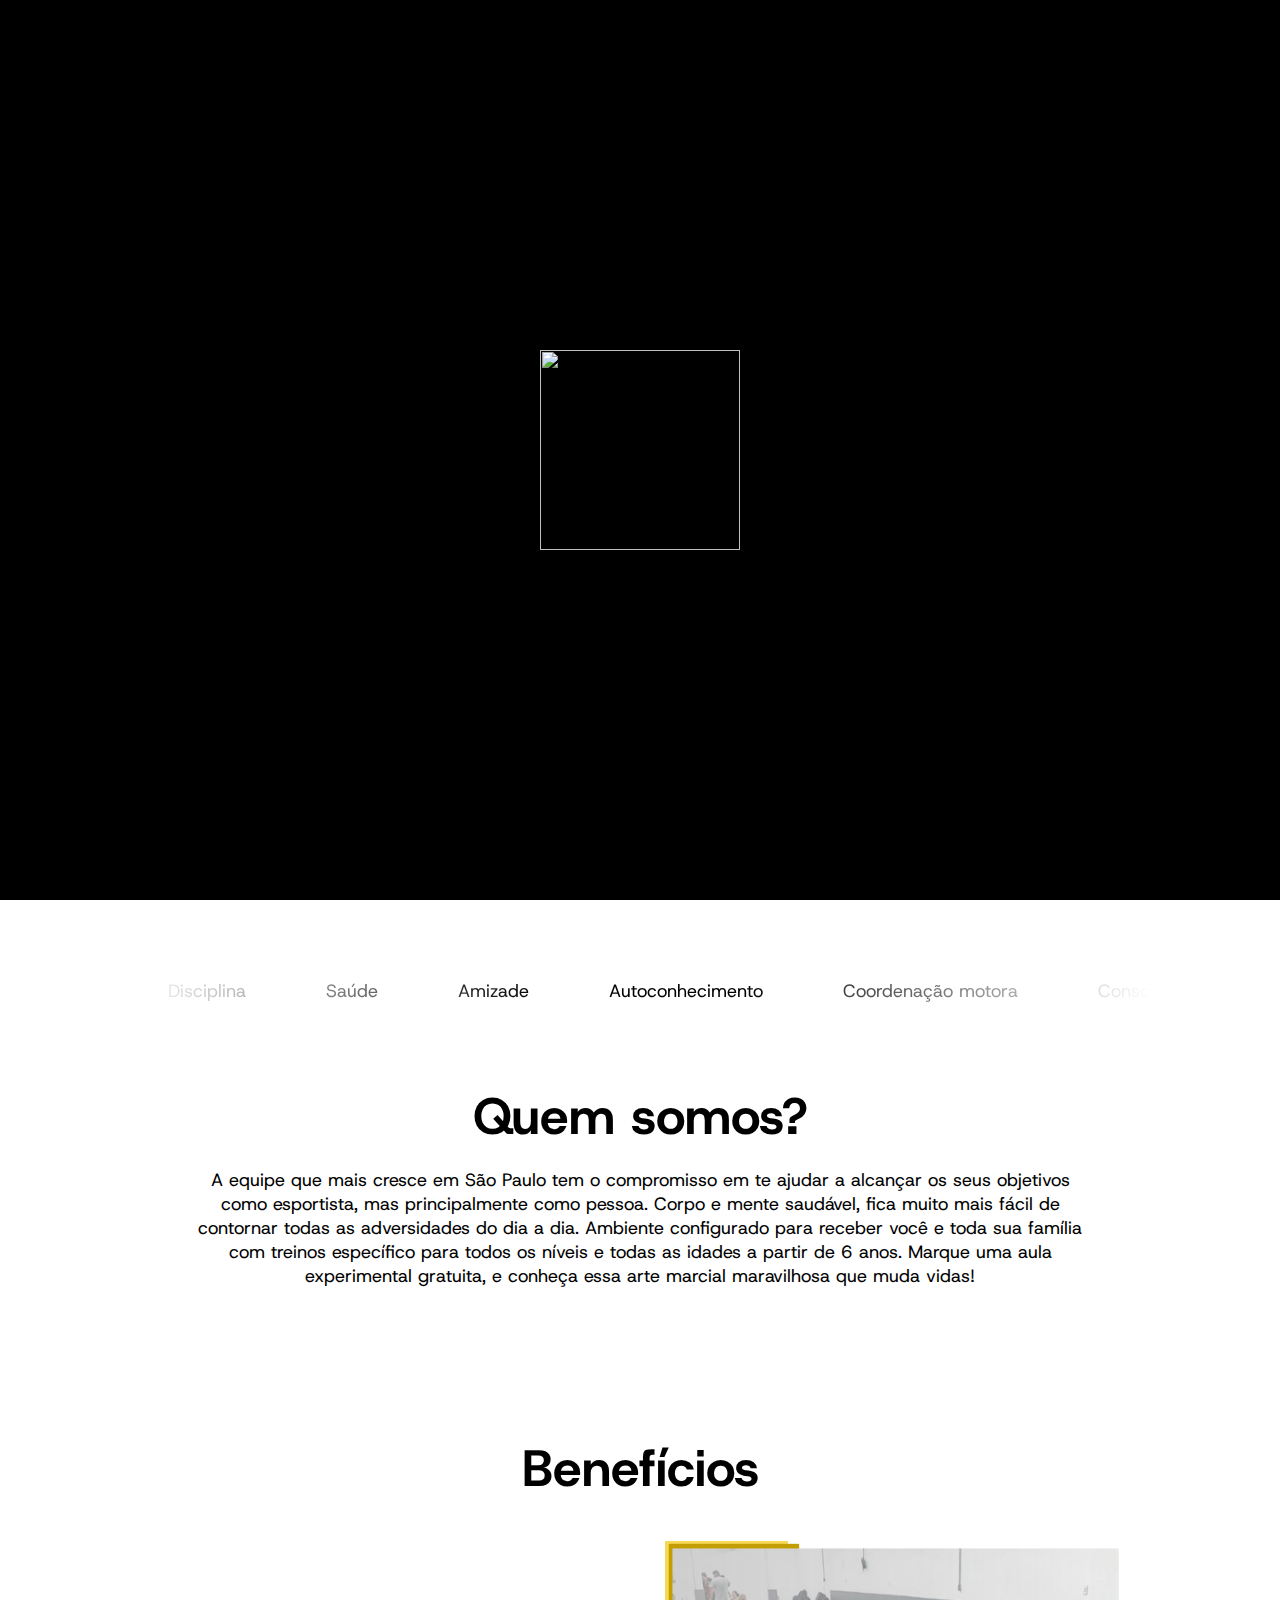
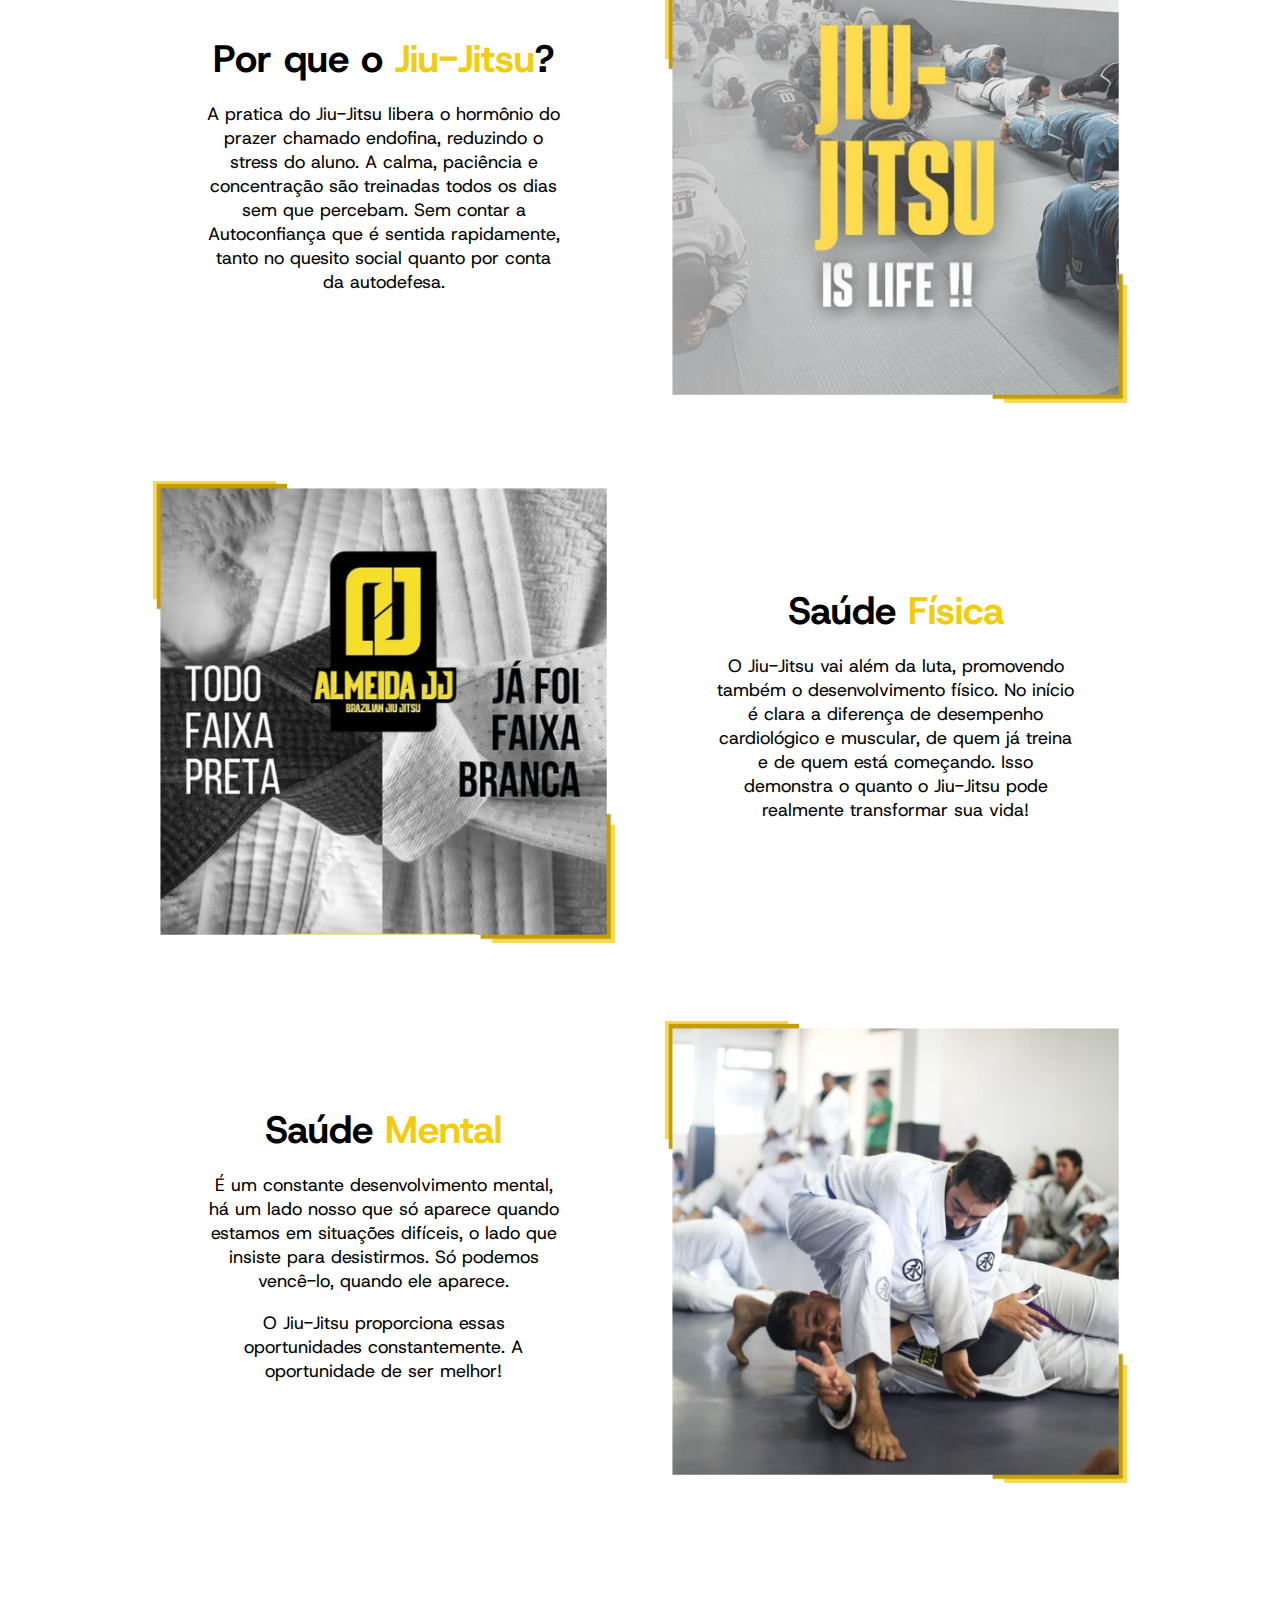
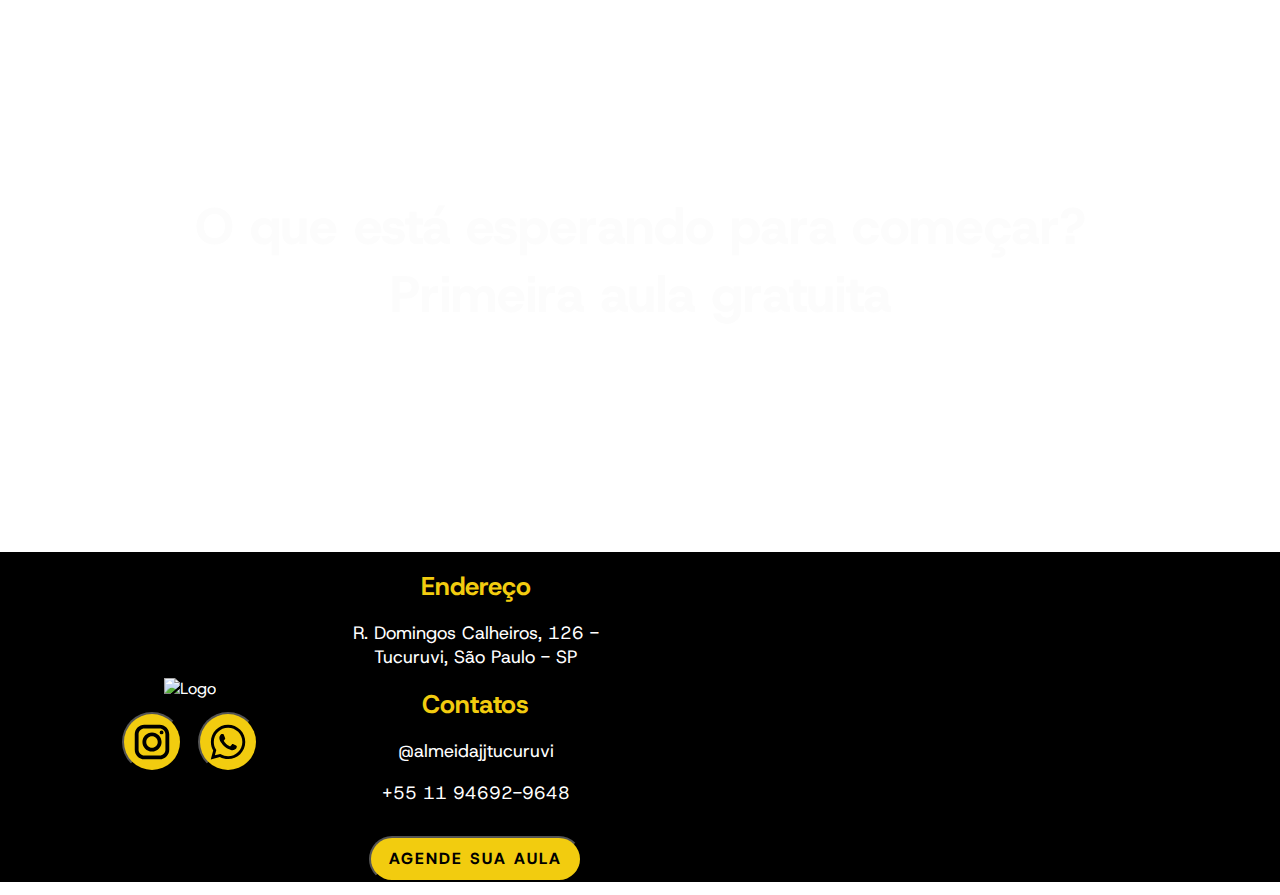
==== index.html @ 53fcdf74 "feat: add quem somos" ====
<html lang="pt-br">

<head>
    <meta charset="UTF-8">
    <meta name="viewport" content="width=device-width, initial-scale=1.0">
    <link rel="shortcut icon" href="./imgs/logoQuadradaRemovedBg.png" type="image/x-icon">
    <!-- lib de animação -->
    <link rel="stylesheet" href="https://cdnjs.cloudflare.com/ajax/libs/animate.css/4.1.1/animate.min.css" />
    <link rel="stylesheet" href="https://cdn.jsdelivr.net/npm/swiper@11/swiper-bundle.min.css" />


    <!-- css -->
    <link rel="stylesheet" href="./css/style.css">
    <link rel="stylesheet" href="./css/mediaQuery.css">
    <title>Almeida JJ Tucuruvi</title>
</head>

<body>
    <main>
        <div id="intro">
            <img src="./imgs/logoQuadradaRemovedBg.png" alt="logo" style="width: 200px;">
        </div>
        <header id="home">
            <!-- primeiro bloco do -->
            <section id="apresentacao" class="grid-2">
                <div class="text">
                    <p>Pronto para mudar sua vida?</p>
                    <h1>Almeida <span>JJ</span></h1>
                    <p>"Seja tão forte que nada possa perturbar a paz da sua mente."<br> - Carlos Gracie</p>
                </div>
                <img src="./imgs/alunosPB.JPEG" alt="Alunos em aula" id="alunosPB" class="fadeoutHorizontal">
            </section>
        </header>
        <!-- nav -->
        <nav class="grid-2">
            <img src="./imgs/logoRetangularRemovedBG.png" alt="Logo">
            <ul>
                <li><a href="#home">Home</a></li>
                <li><a href="#quemSomos">Quem somos</a></li>
                <!-- Um “projeto social” só funciona quando se torna um “projeto de vida -->
                <li><a href="./html/projetoSocial.html">Projeto Social</a></li>
            </ul>
        </nav>
        <!-- Marquee -->
        <section id="marquee">
            <div class="marqueeText fadeoutHorizontal">
                <div class="marquee-track">
                    <p>Disciplina</p>
                    <p>Saúde</p>
                    <p>Amizade</p>
                    <p>Autoconhecimento</p>
                    <p>Coordenação motora</p>
                    <p>Consciência corporal</p>
                    <p>Paciência</p>
                    <p aria-hidden="true">Disciplina</p>
                    <p aria-hidden="true">Saúde</p>
                    <p aria-hidden="true">Amizade</p>
                    <p aria-hidden="true">Autoconhecimento</p>
                    <p aria-hidden="true">Coordenação motora</p>
                    <p aria-hidden="true">Consciência corporal</p>
                    <p aria-hidden="true">Paciência</p>

                </div>
            </div>
        </section>
        <!-- Quem somos -->
        <section id="quemSomos">
            <h2>Quem somos?</h2>
            <div class="quemSomosText">
                <p>A equipe que mais cresce em São Paulo tem o compromisso em te ajudar a alcançar os seus objetivos
                    como esportista, mas principalmente como pessoa. Corpo e mente saudável, fica muito mais fácil de
                    contornar todas as adversidades do dia a dia. Ambiente configurado para receber você e toda sua
                    família com treinos específico para todos os níveis e todas as idades a partir de 6 anos. Marque uma
                    aula experimental gratuita, e conheça essa arte marcial maravilhosa que muda vidas!</p>
            </div>
        </section>

        <!-- beneficios -->
        <section id="beneficios">

            <h2>Benefícios</h2>
            <!-- primeira linha do grid -->
            <div class="item-projeto slideLeftScroll" id="item1">
                <img src="./imgs/jiuIsLife.png" alt="foto do projeto">
            </div>
            <div class="item-texto slideRightScroll" id="txt1">
                <h3>Por que o <span>Jiu-Jitsu</span>?</h3>
                <p>A pratica do Jiu-Jitsu libera o hormônio do prazer chamado endofina, reduzindo o stress do aluno.
                    A calma, paciência e concentração são treinadas todos os dias sem que percebam. Sem contar a
                    Autoconfiança que é sentida rapidamente, tanto no quesito social quanto por conta da autodefesa.
                </p>
            </div>

            <!-- segunda linha do grid -->
            <div class="item-projeto slideRightScroll" id="item2">
                <img src="./imgs/perseveranca.png" alt="foto do projeto">
            </div>

            <div class="item-texto slideLeftScroll" id="txt2">
                <h3>Saúde <span>Física</span></h3>
                <p>O Jiu-Jitsu vai além da luta, promovendo também o desenvolvimento físico. No início é clara a
                    diferença de desempenho cardiológico e muscular, de quem já treina e de quem está começando. Isso
                    demonstra o quanto
                    o Jiu-Jitsu pode realmente transformar sua vida!</p>
            </div>

            <!-- terceira linha do grid -->
            <div class="item-projeto slideLeftScroll" id="item3">
                <img src="./imgs/fotoKimura.png" class="quina" alt="foto do projeto">
            </div>
            <div class="item-texto slideRightScroll" id="txt3">
                <h3>Saúde <span> Mental </span></h3>
                <p>É um constante desenvolvimento mental, há um lado nosso que só aparece quando estamos em situações
                    difíceis, o
                    lado que insiste para desistirmos. Só podemos vencê-lo, quando ele aparece.</p>
                <p>O Jiu-Jitsu proporciona essas oportunidades constantemente. A oportunidade de ser melhor!</p>
            </div>

        </section>

        <section id="galeria">
            <!-- galeria de fotos -->
        </section>

        <!-- parallax -->
        <section class="parallax">
            <span>O que está esperando para começar?</span>
            <span>Primeira aula gratuita</span>
        </section>

    </main>
    <footer class="grid-2">

        <section id="horarios" class="grid-2">
            <div id="bloco1">
                <img src="./imgs/logoRetangularRemovedBG.png" alt="Logo">

                <div class="botoes">
                    <!-- botao instagram -->
                    <button class="btn-hover">
                        <a href="https://www.instagram.com/almeidajjtucuruvi?igsh=MTV0bW9iNXA5ZWJiYQ==" target="_blank">
                            <svg xmlns="http://www.w3.org/2000/svg" viewBox="0 0 24 24">
                                <path
                                    d="M 8 3 C 5.243 3 3 5.243 3 8 L 3 16 C 3 18.757 5.243 21 8 21 L 16 21 C 18.757 21 21 18.757 21 16 L 21 8 C 21 5.243 18.757 3 16 3 L 8 3 z M 8 5 L 16 5 C 17.654 5 19 6.346 19 8 L 19 16 C 19 17.654 17.654 19 16 19 L 8 19 C 6.346 19 5 17.654 5 16 L 5 8 C 5 6.346 6.346 5 8 5 z M 17 6 A 1 1 0 0 0 16 7 A 1 1 0 0 0 17 8 A 1 1 0 0 0 18 7 A 1 1 0 0 0 17 6 z M 12 7 C 9.243 7 7 9.243 7 12 C 7 14.757 9.243 17 12 17 C 14.757 17 17 14.757 17 12 C 17 9.243 14.757 7 12 7 z M 12 9 C 13.654 9 15 10.346 15 12 C 15 13.654 13.654 15 12 15 C 10.346 15 9 13.654 9 12 C 9 10.346 10.346 9 12 9 z">
                                </path>
                            </svg>
                        </a>
                    </button>
                    <!-- botão atizap -->
                    <button class="btn-hover">
                        <a href="https://w.app/2ZkRpN" target="_blank">
                            <svg xmlns="http://www.w3.org/2000/svg" viewBox="0 0 32 32">
                                <path
                                    d="M 24.503906 7.503906 C 22.246094 5.246094 19.246094 4 16.050781 4 C 9.464844 4 4.101563 9.359375 4.101563 15.945313 C 4.097656 18.050781 4.648438 20.105469 5.695313 21.917969 L 4 28.109375 L 10.335938 26.445313 C 12.078125 27.398438 14.046875 27.898438 16.046875 27.902344 L 16.050781 27.902344 C 22.636719 27.902344 27.996094 22.542969 28 15.953125 C 28 12.761719 26.757813 9.761719 24.503906 7.503906 Z M 16.050781 25.882813 L 16.046875 25.882813 C 14.265625 25.882813 12.515625 25.402344 10.992188 24.5 L 10.628906 24.285156 L 6.867188 25.269531 L 7.871094 21.605469 L 7.636719 21.230469 C 6.640625 19.648438 6.117188 17.820313 6.117188 15.945313 C 6.117188 10.472656 10.574219 6.019531 16.054688 6.019531 C 18.707031 6.019531 21.199219 7.054688 23.074219 8.929688 C 24.949219 10.808594 25.980469 13.300781 25.980469 15.953125 C 25.980469 21.429688 21.523438 25.882813 16.050781 25.882813 Z M 21.496094 18.445313 C 21.199219 18.296875 19.730469 17.574219 19.457031 17.476563 C 19.183594 17.375 18.984375 17.328125 18.785156 17.625 C 18.585938 17.925781 18.015625 18.597656 17.839844 18.796875 C 17.667969 18.992188 17.492188 19.019531 17.195313 18.871094 C 16.894531 18.722656 15.933594 18.40625 14.792969 17.386719 C 13.90625 16.597656 13.304688 15.617188 13.132813 15.320313 C 12.957031 15.019531 13.113281 14.859375 13.261719 14.710938 C 13.398438 14.578125 13.5625 14.363281 13.710938 14.1875 C 13.859375 14.015625 13.910156 13.890625 14.011719 13.691406 C 14.109375 13.492188 14.058594 13.316406 13.984375 13.167969 C 13.910156 13.019531 13.3125 11.546875 13.0625 10.949219 C 12.820313 10.367188 12.574219 10.449219 12.390625 10.4375 C 12.21875 10.429688 12.019531 10.429688 11.820313 10.429688 C 11.621094 10.429688 11.296875 10.503906 11.023438 10.804688 C 10.75 11.101563 9.980469 11.824219 9.980469 13.292969 C 9.980469 14.761719 11.050781 16.183594 11.199219 16.382813 C 11.347656 16.578125 13.304688 19.59375 16.300781 20.886719 C 17.011719 21.195313 17.566406 21.378906 18 21.515625 C 18.714844 21.742188 19.367188 21.710938 19.882813 21.636719 C 20.457031 21.550781 21.648438 20.914063 21.898438 20.214844 C 22.144531 19.519531 22.144531 18.921875 22.070313 18.796875 C 21.996094 18.671875 21.796875 18.597656 21.496094 18.445313 Z">
                                </path>
                            </svg>
                        </a>
                    </button>
                </div>
            </div>
            <div id="bloco2">
                <div id="infos">
                    <h2>Endereço</h2>
                    <p>R. Domingos Calheiros, 126 - Tucuruvi, São Paulo - SP</p>
                    <h2>Contatos</h2>
                    <p>@almeidajjtucuruvi</p>
                    <p>+55 11 94692-9648</p>
                </div>
                <button id="agendamento" class="btn-hover"><a href="https://w.app/2ZkRpN">Agende sua aula</a></button>
            </div>

        </section>

        <div id="mapBox">
            <iframe
                src="https://www.google.com/maps/embed?pb=!1m18!1m12!1m3!1d3659.467576383763!2d-46.6105524!3d-23.4796622!2m3!1f0!2f0!3f0!3m2!1i1024!2i768!4f13.1!3m3!1m2!1s0x94cef66a4e7aa0d9%3A0xcada0fe85b183416!2sR.%20Domingos%20Calheiros%2C%20126%20-%20Tucuruvi%2C%20S%C3%A3o%20Paulo%20-%20SP%2C%2002303-100!5e0!3m2!1spt-BR!2sbr!4v1730900957135!5m2!1spt-BR!2sbr"
                width="600" height="450" style="border:0;" allowfullscreen="" loading="lazy"
                referrerpolicy="no-referrer-when-downgrade"></iframe>
        </div>

    </footer>


    <!-- swiper js -->
    <script src="https://cdn.jsdelivr.net/npm/swiper@11/swiper-bundle.min.js"></script>
    <!-- js -->
    <script src="./js/main.js"></script>
    <!-- acessibilidade -->
    <script
        src="https://cdn.jsdelivr.net/gh/PrabothCharith/accessibility-plugin@main/accessibility-menu.min.js"></script>

    <!-- vlibras  -->
    <div vw class="enabled">
        <div vw-access-button class="active"></div>
        <div vw-plugin-wrapper>
            <div class="vw-plugin-top-wrapper"></div>
        </div>
    </div>
    <script src="https://vlibras.gov.br/app/vlibras-plugin.js"></script>
    <script>
        new window.VLibras.Widget('https://vlibras.gov.br/app');
    </script>
</body>

</html>
---- css/style.css ----
@import url('https://fonts.googleapis.com/css2?family=El+Messiri:wght@400..700&family=Host+Grotesk:ital,wght@0,300..800;1,300..800&display=swap');

* {
    margin: 0;
    padding: 0;
    box-sizing: border-box;
    font-family: "Host Grotesk", sans-serif;
    scroll-behavior: smooth;
}

:root {
    --amareloJJ: #F2CC0F;
    --bgAlmeida: #000;
    --bgSombra: #8d8c8c;
}

/* trilho */
::-webkit-scrollbar-track {
    background: #5b5a5a;
}

/* thumb, parte que arrasta) */
::-webkit-scrollbar-thumb {
    background-color: #181818;
}

/* 
root
///
aplicação
*/

h2 {
    font-size: 4vw;
    text-align: center;
}

/* primeira tela */
#apresentacao {
    grid-template-rows: 93vh;
    gap: 25px;
    text-align: center;
    align-items: center;
    justify-content: center;
    width: 100%;
    margin: 0 auto;
    background-color: #000000;
    background-image: url('data:image/svg+xml,<svg xmlns="http://www.w3.org/2000/svg" viewBox="0 0 1000 100" fill="%232F2F2F"><path d="M0 1v99c134.3 0 153.7-99 296-99H0Z" opacity=".5"></path><path d="M1000 4v86C833.3 90 833.3 3.6 666.7 3.6S500 90 333.3 90 166.7 4 0 4h1000Z" opacity=".5"></path><path d="M617 1v86C372 119 384 1 196 1h421Z" opacity=".5"></path><path d="M1000 0H0v52C62.5 28 125 4 250 4c250 0 250 96 500 96 125 0 187.5-24 250-48V0Z"></path></svg>');
    background-repeat: no-repeat;
    color: white;
    overflow: hidden;
}

.text {
    align-self: flex-end;
    margin-bottom: 20vh;

    p {
        font-size: 1.5rem;
        color: var(--bgSombra);
        animation: fadeInDown 1.5s 2s;
    }

    h1 {
        font-size: 8vw;
        white-space: nowrap;
        margin: 0 auto;
        color: white;
        font-family: "El Messiri", sans-serif;
        animation: backInLeft 1.5s 2s;

        span {
            color: var(--amareloJJ);
        }
    }
}

#alunosPB {
    width: 98%;
    max-height: 88vh;
    object-fit: cover;
    z-index: 98;
    animation: slideInRight 1.5s 2s;

}

/* ======================= */
span {
    color: var(--amareloJJ);
}

/* nav */
nav {
    height: 7vh;
    position: sticky;
    top: 0;
    z-index: 99;
    background-color: rgba(0, 0, 0);

    img {
        height: 6vh;
        justify-self: left;
        margin-left: 2vw;
    }

    ul {
        display: flex;
        align-items: center;
        justify-content: space-around;
        list-style: none;

        li {
            text-decoration: none;
            margin: 0 1vw;

            :hover {
                color: var(--amareloJJ);
            }

            a {
                color: white;
            }
        }
    }
}

/* ======================= */

/* Quem somos */



/* ======================= */
/* marquee */
#marquee {
    display: flex;
    justify-content: center;
    margin: 5vh auto;
}

.marqueeText {
    overflow: hidden;
    gap: 4.8rem;
    width: 80%;

    p {
        padding: 1rem 2.5rem;
    }

    .marquee-track {
        font-size: 1.5rem;
        animation: marqueeLeft 15s linear infinite;
        width: max-content;
        display: flex;
    }

    .marquee-track:hover {
        animation-play-state: paused;
        cursor: context-menu;
    }
}

@keyframes marqueeLeft {
    to {
        transform: translateX(-50%);
    }
}

/* ======================= */
/* section quem somos */
#quemSomos {
    width: 100vw;
    display: flex;
    align-items: center;
    flex-direction: column;
}

.quemSomosText {
    text-align: center;
    width: 70%; 
}

/* ======================= */

/* section beneficios */
#beneficios {
    display: grid;
    width: 80vw;
    grid-template-columns: repeat(2, 1fr);
    grid-template-rows: auto repeat(3, 60vh);
    grid-template-areas:
        'h2 h2'
        "item2 item1"
        "item3 item4"
        "item6 item5"
    ;
    margin: 10% auto 5vh;
    align-items: center;

    .item-projeto {
        overflow: hidden;
        margin: auto 0;
        text-align: center;
        display: flex;
        align-items: center;
        height: 95%;

        img {
            position: relative;
            height: 90%;
            max-width: 100%;
            object-fit: cover;
            margin: 0 auto;
        }
    }

    .item-texto {
        margin: 0 auto;
        text-align: center;
        width: 70%;
    }

    /* posicao de grid */
    #item1 {
        grid-area: item1;
    }

    #txt1 {
        grid-area: item2;
    }

    #item2 {
        grid-area: item3;
    }

    #txt2 {
        grid-area: item4;
    }

    #item3 {
        grid-area: item5;
    }

    #txt3 {
        grid-area: item6;
    }

    h2 {

        grid-column: 1/3;
        grid-area: h2;
        margin: 0 auto;
    }

    h3 {
        font-size: 3vw;
    }

    
}

p {
    margin: 2vh auto;
    font-size: 1.4vw;
}
/* ======================= */
/* parallax */
.parallax {
    display: flex;
    flex-direction: column;
    align-items: center;
    justify-content: center;
    height: 65vh;

    background-image: url('../imgs/parallax.jpg');
    background-attachment: fixed;
    background-position: center;
    background-repeat: no-repeat;
    background-size: cover;

    span {
        display: flex;
        justify-content: center;
        text-align: center;
        max-width: max-content;
        font-size: 4vw;
        color: #fcfcfc;
        font-weight: 900;
        /* filter: drop-shadow(1px 1px 20px #eee); */
    }
}

/* ======================= */
/* footer */

footer {
    background-color: var(--bgAlmeida);
    color: white;
    margin: 0 auto;
    justify-items: center;
}

.btn-hover:hover {
    filter: drop-shadow(1px 1px 30px var(--amareloJJ));
    transition: transform .2s;
    transform: scale(1.2);
    cursor: pointer;
}

#horarios {
    width: 90%;
    height: 90%;
    gap: 20px;

    /* primeiro bloco do grid footer */
    #bloco1 {
        text-align: center;

        button {
            width: 60px;
            background-color: var(--amareloJJ);
            border-radius: 50%;
            padding: 5px;
            margin: 5% 2%;
        }



        img {
            max-width: 70%;
        }
    }

    /* segundo bloco do grid footer */
    #bloco2 {
        display: flex;
        flex-direction: column;
        align-items: center;
        text-align: center;

        h2 {
            color: var(--amareloJJ);
            font-size: 2vw;
        }


    }

    #agendamento {
        padding: 4%;
        margin: 5% 2%;
        font-size: 1rem;
        font-weight: 900;
        letter-spacing: 2px;
        border-radius: 30px;
        width: 80%;
        background-color: var(--amareloJJ);
        text-transform: uppercase;

        a {
            color: var(--bgAlmeida);
        }
    }

}

/* google maps */
#mapBox {
    width: 90%;
    height: 80%;
    background-color: #000;
    margin: 10vh auto;

    iframe {
        border-radius: .5rem;
        width: 100%;
        height: 100%;
        -webkit-filter: grayscale(100%);
        filter: grayscale(100%);
        filter: gray;

        &:hover {
            filter: none;
        }
    }

}

a {
    text-decoration: none;
}

/* ======================= */


/* introdução */
#intro {
    position: fixed;
    width: 100%;
    height: 100vh;
    background-color: #000000;
    display: flex;
    justify-content: center;
    align-items: center;
    opacity: 1;
    z-index: 100;
    /* Opacidade inicial */
    transition: opacity 1s;
    /* Transição de opacidade */
}

/* ======================= */

/*classes em comum*/

/* grid 2 colunas sem gap e sem alinhamento */
.grid-2 {
    display: grid;
    grid-template-columns: repeat(2, 48%);
    align-items: center;
    justify-content: center;
    width: 100%;
}

.fadeoutHorizontal {
    mask-image: linear-gradient(to right,
            rgba(0, 0, 0, 0),
            rgba(0, 0, 0, 1) 40%,
            rgba(0, 0, 0, 1) 60%,
            rgba(0, 0, 0, 0) 100%);
}

.fadeSmoothH {
    mask-image: linear-gradient(to right,
            rgba(0, 0, 0, 0),
            rgba(0, 0, 0, 1) 10%,
            rgba(0, 0, 0, 1) 90%,
            rgba(0, 0, 0, 0) 100%);
}

.slideLeftScroll {
    animation: slideInLeft;
    animation-timeline: view();
    animation-range: cover -50vh cover 50%;
}

.slideRightScroll {
    animation: slideInRight;
    animation-timeline: view();
    animation-range: cover -50vh cover 50%;
}
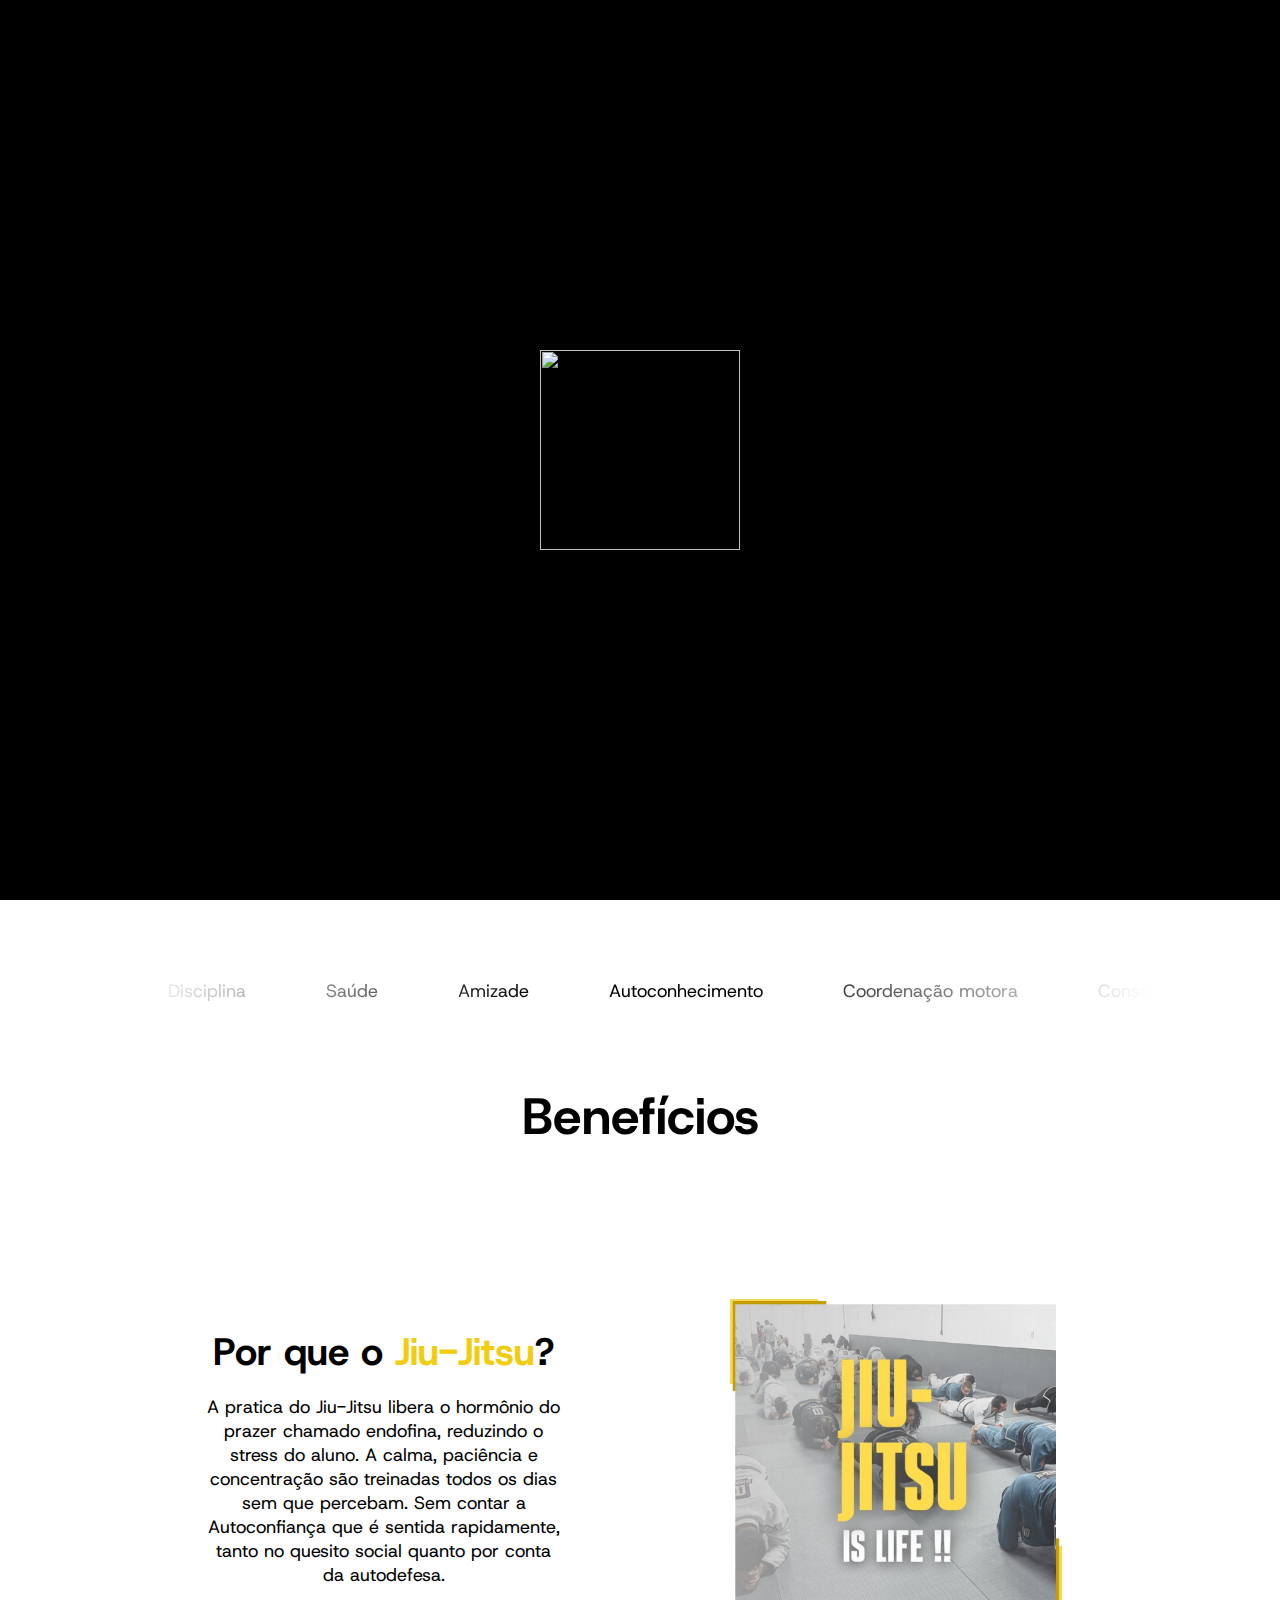
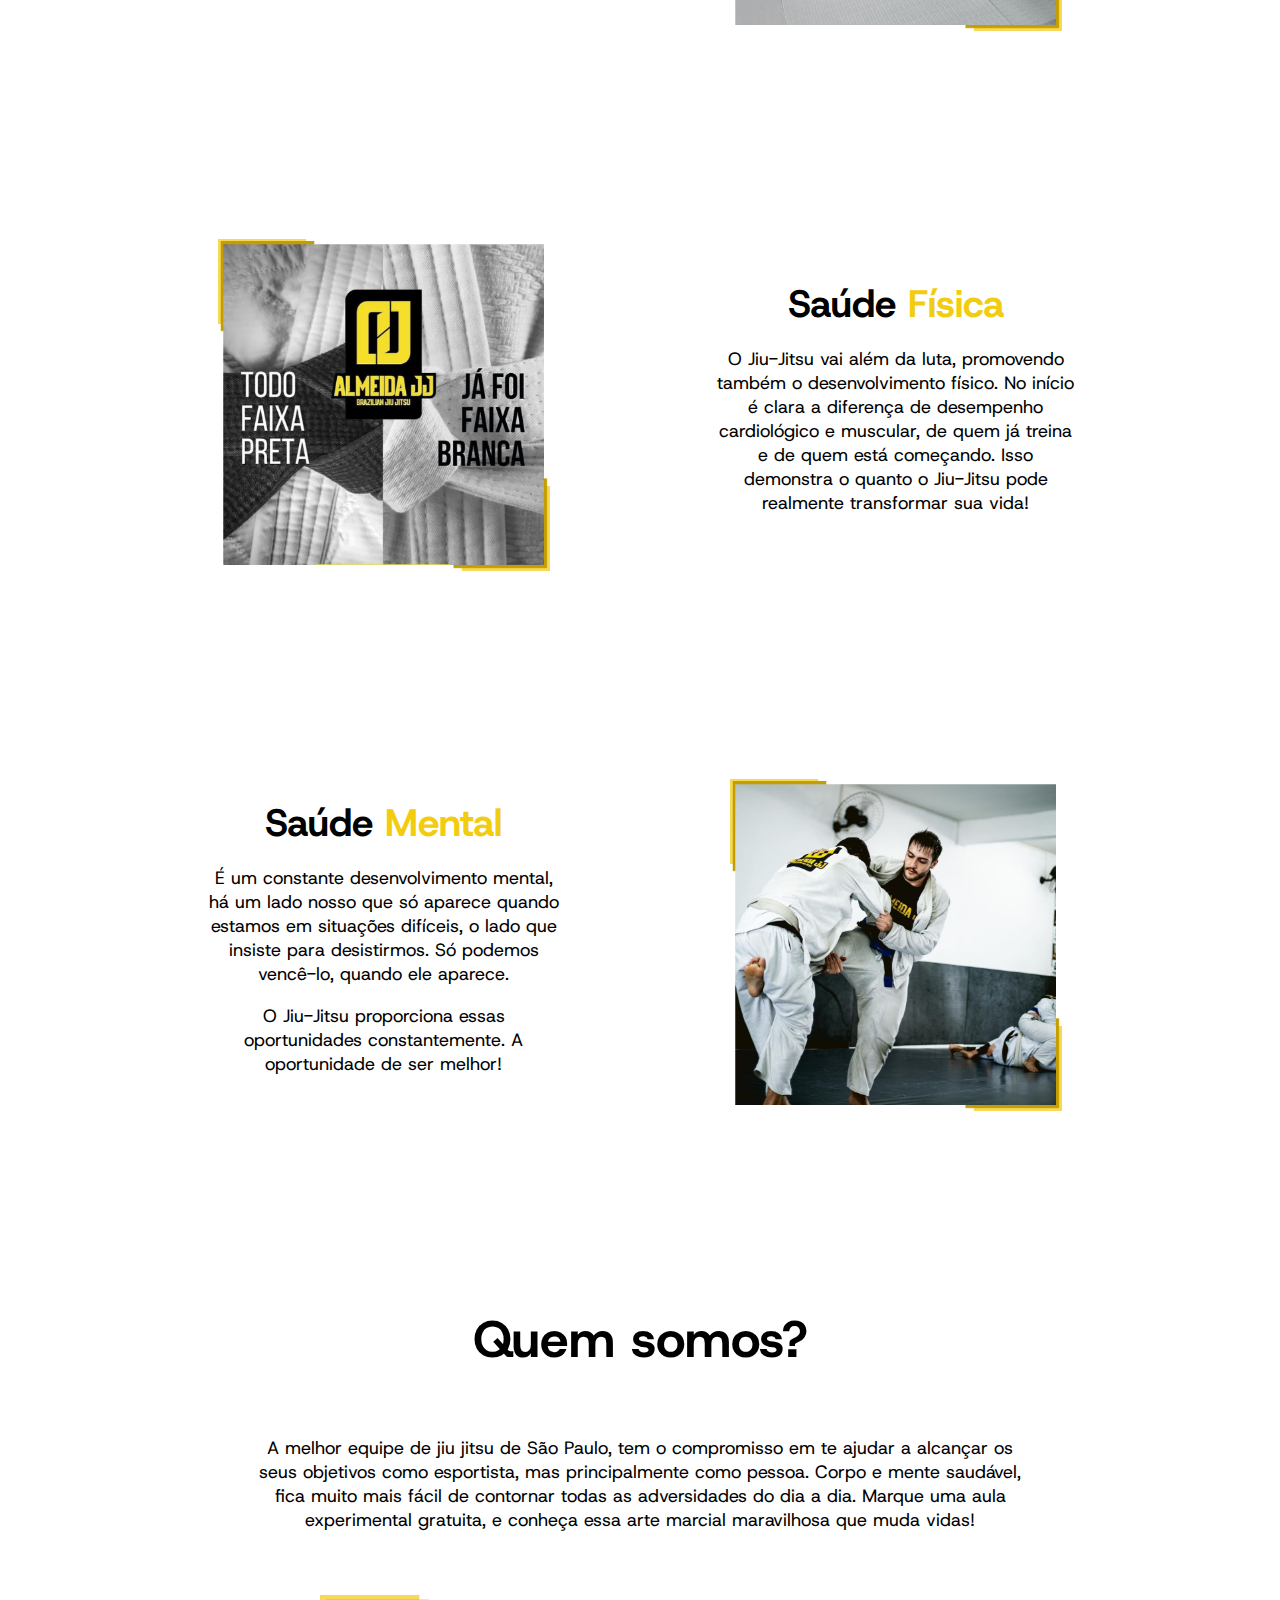
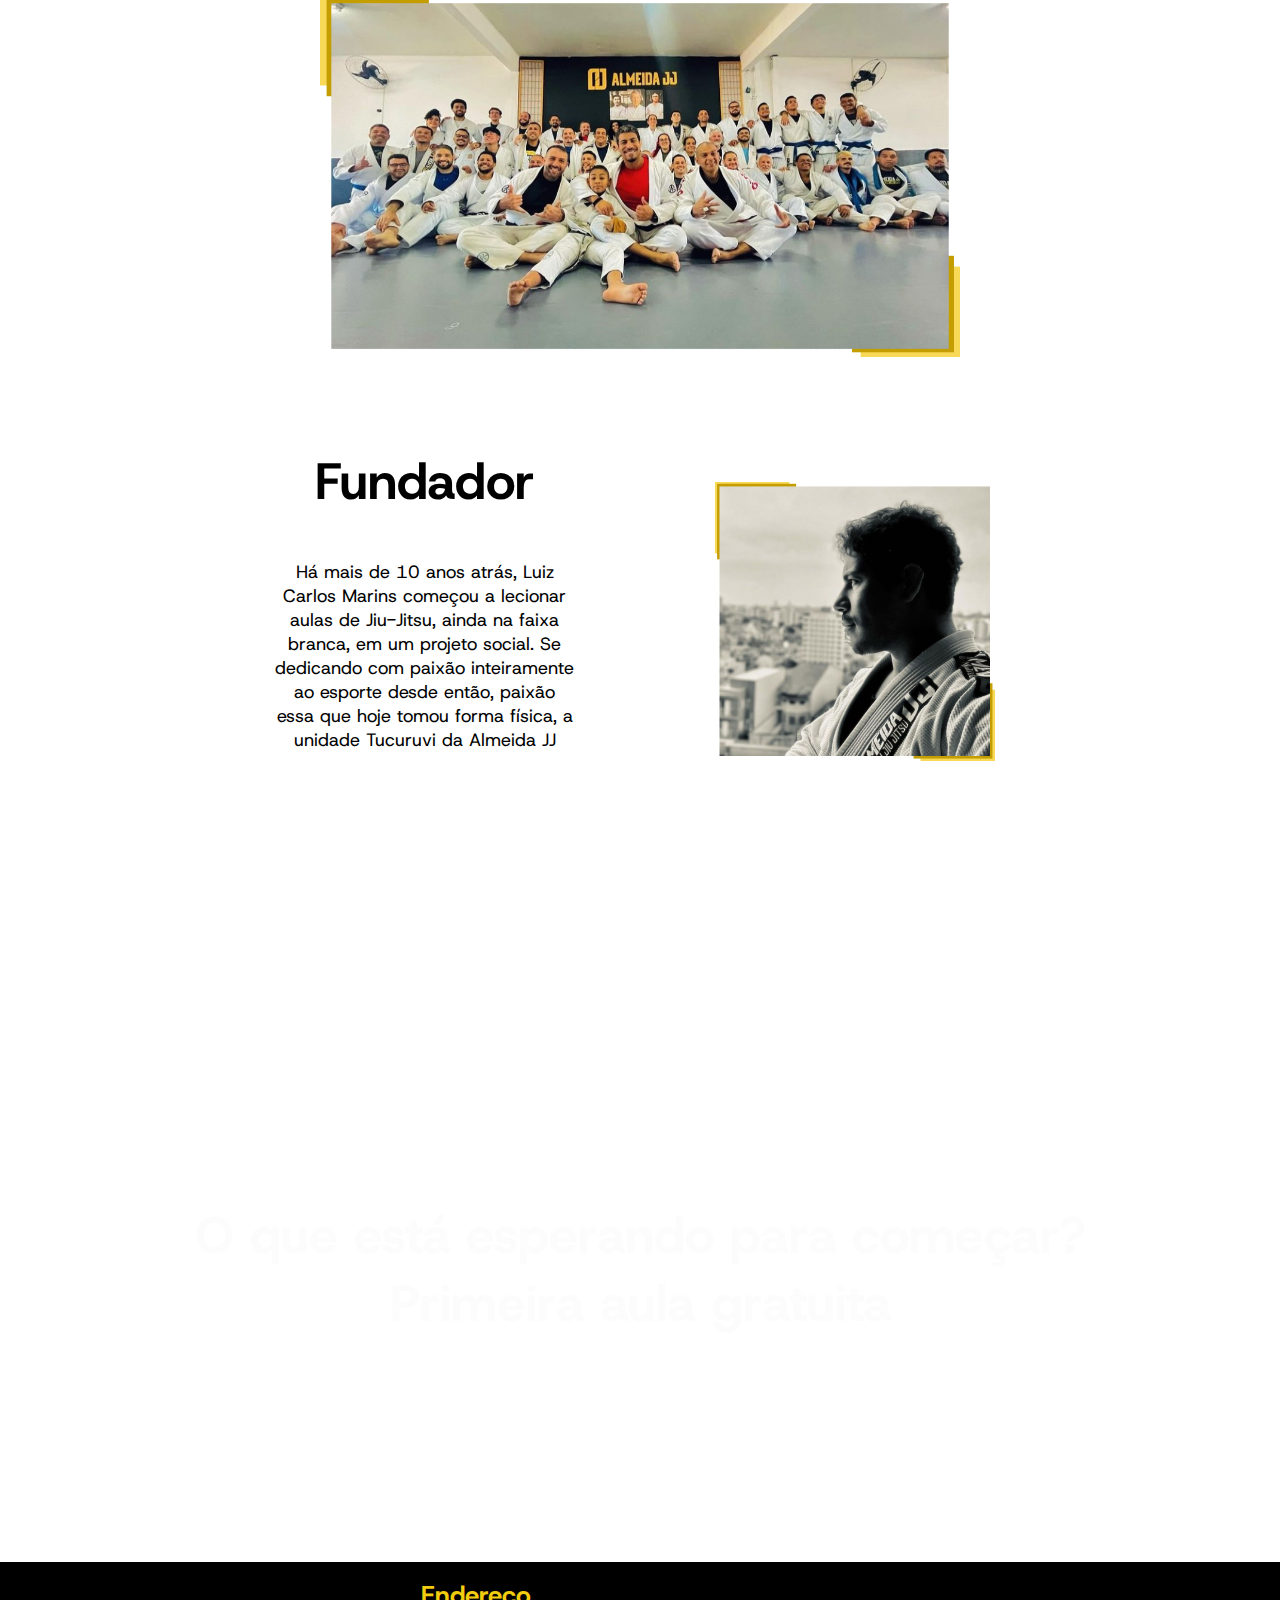
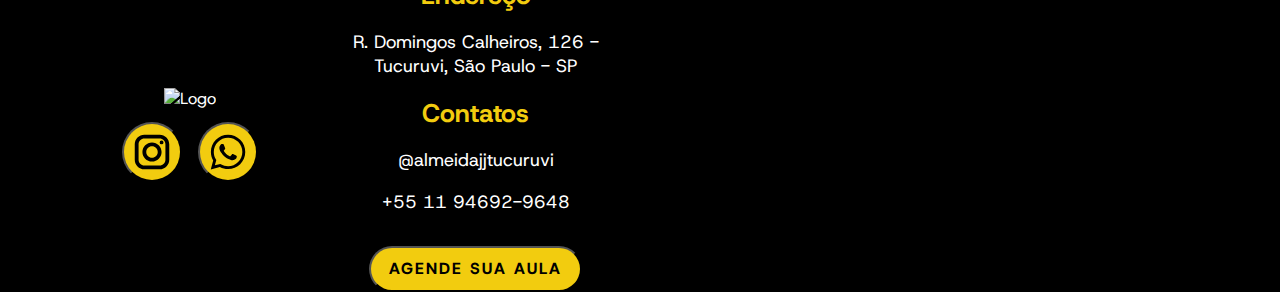
==== commit a0a65fde: "adições no quem somos" ====
--- a/index.html
+++ b/index.html
@@ -64,16 +64,6 @@
             </div>
         </section>
         <!-- Quem somos -->
-        <section id="quemSomos">
-            <h2>Quem somos?</h2>
-            <div class="quemSomosText">
-                <p>A equipe que mais cresce em São Paulo tem o compromisso em te ajudar a alcançar os seus objetivos
-                    como esportista, mas principalmente como pessoa. Corpo e mente saudável, fica muito mais fácil de
-                    contornar todas as adversidades do dia a dia. Ambiente configurado para receber você e toda sua
-                    família com treinos específico para todos os níveis e todas as idades a partir de 6 anos. Marque uma
-                    aula experimental gratuita, e conheça essa arte marcial maravilhosa que muda vidas!</p>
-            </div>
-        </section>
 
         <!-- beneficios -->
         <section id="beneficios">
@@ -93,7 +83,7 @@
 
             <!-- segunda linha do grid -->
             <div class="item-projeto slideRightScroll" id="item2">
-                <img src="./imgs/perseveranca.png" alt="foto do projeto">
+                <img src="./imgs/perseveranca.png" alt="todo faixa preta ja foi um faixa branca">
             </div>
 
             <div class="item-texto slideLeftScroll" id="txt2">
@@ -106,7 +96,7 @@
 
             <!-- terceira linha do grid -->
             <div class="item-projeto slideLeftScroll" id="item3">
-                <img src="./imgs/fotoKimura.png" class="quina" alt="foto do projeto">
+                <img src="./imgs/singleLeg.png" alt="foto de alunos lutando">
             </div>
             <div class="item-texto slideRightScroll" id="txt3">
                 <h3>Saúde <span> Mental </span></h3>
@@ -118,6 +108,36 @@
 
         </section>
 
+        <section id="quemSomos">
+            <h2>Quem somos?</h2>
+            <div class="quemSomosText">
+                <p>A melhor equipe de jiu jitsu de São Paulo, tem o compromisso em te ajudar a alcançar os seus
+                    objetivos
+                    como esportista, mas principalmente como pessoa. Corpo e mente saudável, fica muito mais fácil de
+                    contornar todas as adversidades do dia a dia. Marque uma
+                    aula experimental gratuita, e conheça essa arte marcial maravilhosa que muda vidas!</p>
+            </div>
+            <img src="./imgs/familia.png" id="familia" alt="Foto do Grupo inteiro">
+            <div id="fundador" class="grid-2">
+                <div id="infoLuizao"> <!--primeiro Bloco-->
+                    <h2>Fundador</h2>
+                    <p>Há mais de 10 anos atrás, Luiz Carlos Marins começou
+                        a lecionar aulas de Jiu-Jitsu, ainda na faixa branca, em um projeto social. Se dedicando 
+                        com paixão inteiramente ao esporte desde então, paixão essa que hoje tomou forma
+                        física, a unidade Tucuruvi da Almeida JJ</p>
+                </div>
+                <div id="Luizao"><!--segundo Bloco-->
+                    <img src="./imgs/fundador.png" alt="Luiz Carlos Marins - Fundador">
+                </div>
+            </div>
+        </section>
+        <!-- <div class="aulasAdulto">
+
+                    </div>
+                    <div class="aulasKids">
+
+                    </div> -->
+
         <section id="galeria">
             <!-- galeria de fotos -->
         </section>
@@ -127,7 +147,7 @@
             <span>O que está esperando para começar?</span>
             <span>Primeira aula gratuita</span>
         </section>
-
+        <!-- curso profesosres jiu -->
     </main>
     <footer class="grid-2">
 
--- a/css/style.css
+++ b/css/style.css
@@ -31,7 +31,7 @@
 */
 
 h2 {
-    font-size: 4vw;
+    font-size: clamp(25px, 4vw, 4rem);
     text-align: center;
 }
 
@@ -62,7 +62,8 @@
     }
 
     h1 {
-        font-size: 8vw;
+        font-size: clamp(2rem, 8vw, 10rem);
+
         white-space: nowrap;
         margin: 0 auto;
         color: white;
@@ -126,10 +127,6 @@
 
 /* ======================= */
 
-/* Quem somos */
-
-
-
 /* ======================= */
 /* marquee */
 #marquee {
@@ -164,20 +161,6 @@
     to {
         transform: translateX(-50%);
     }
-}
-
-/* ======================= */
-/* section quem somos */
-#quemSomos {
-    width: 100vw;
-    display: flex;
-    align-items: center;
-    flex-direction: column;
-}
-
-.quemSomosText {
-    text-align: center;
-    width: 70%; 
 }
 
 /* ======================= */
@@ -194,7 +177,7 @@
         "item3 item4"
         "item6 item5"
     ;
-    margin: 10% auto 5vh;
+    margin: 0 auto 5vh;
     align-items: center;
 
     .item-projeto {
@@ -206,8 +189,7 @@
         height: 95%;
 
         img {
-            position: relative;
-            height: 90%;
+            width: 65%;
             max-width: 100%;
             object-fit: cover;
             margin: 0 auto;
@@ -249,20 +231,70 @@
 
         grid-column: 1/3;
         grid-area: h2;
-        margin: 0 auto;
+        margin: 0 auto 5vh;
     }
 
     h3 {
-        font-size: 3vw;
-    }
-
-    
+        font-size: clamp(15px, 3vw, 3rem);
+
+    }
+
+
 }
 
 p {
     margin: 2vh auto;
-    font-size: 1.4vw;
-}
+    font-size: clamp(15px, 1.4vw, 3rem);
+}
+
+/* ======================= */
+/* section quem somos */
+#quemSomos {
+    width: 100%;
+    display: flex;
+    align-items: center;
+    flex-direction: column;
+    margin: 10vh auto;
+}
+
+#familia {
+    width: 50%;
+    object-fit: cover;
+}
+
+.quemSomosText {
+    text-align: center;
+    width: 60%;
+    margin: 5vh auto;
+}
+
+#fundador {
+    margin: 10vh auto;
+    width: 70%;
+
+    #infoLuizao {
+        margin: 0 auto;
+        text-align: center;
+        width: 70%;
+
+        p {
+            margin: 15% auto;
+        }
+    }
+
+    #Luizao {
+        display: flex;
+        flex-direction: column;
+
+        img {
+            width: 65%;
+            margin: 0 auto;
+
+        }
+    }
+
+}
+
 /* ======================= */
 /* parallax */
 .parallax {
@@ -283,7 +315,8 @@
         justify-content: center;
         text-align: center;
         max-width: max-content;
-        font-size: 4vw;
+        font-size: clamp(15px, 4vw, 4rem);
+
         color: #fcfcfc;
         font-weight: 900;
         /* filter: drop-shadow(1px 1px 20px #eee); */
@@ -340,7 +373,8 @@
 
         h2 {
             color: var(--amareloJJ);
-            font-size: 2vw;
+            font-size: clamp(15px, 2vw, 3rem);
+
         }
 
 
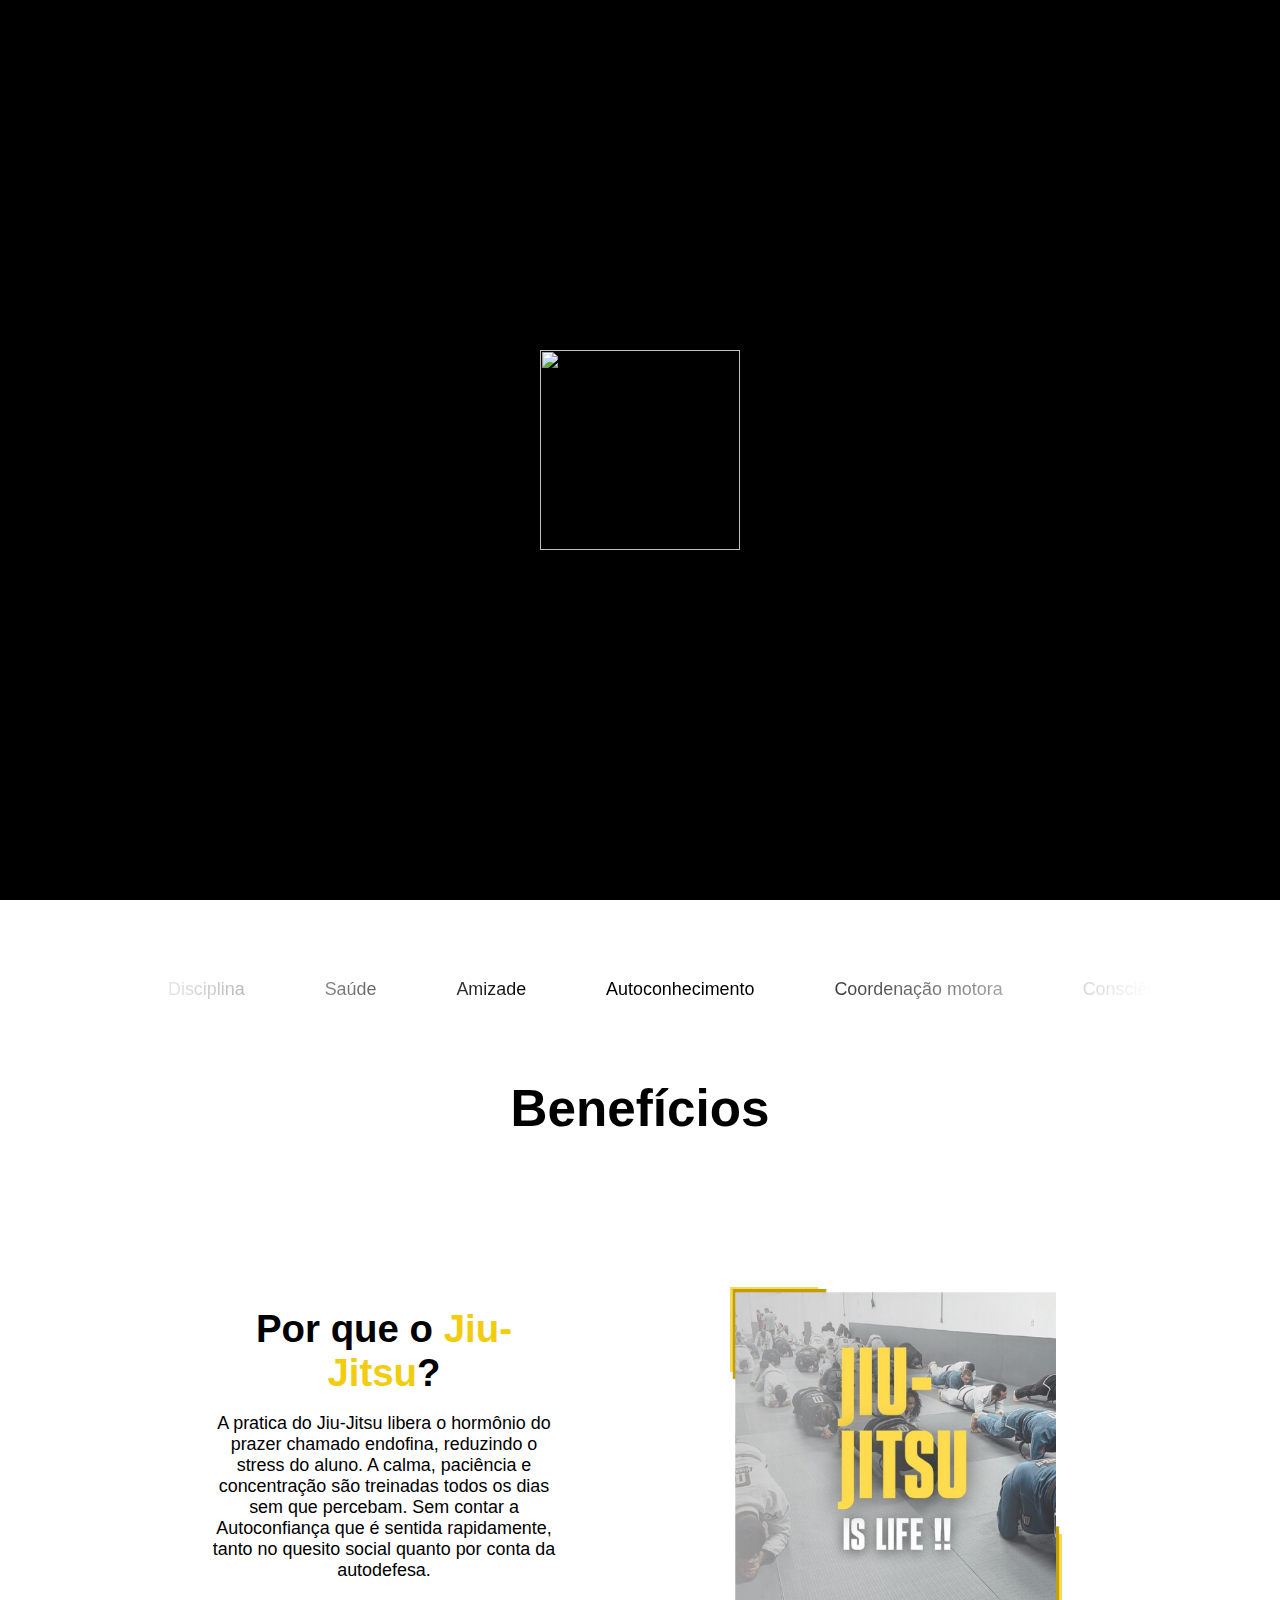
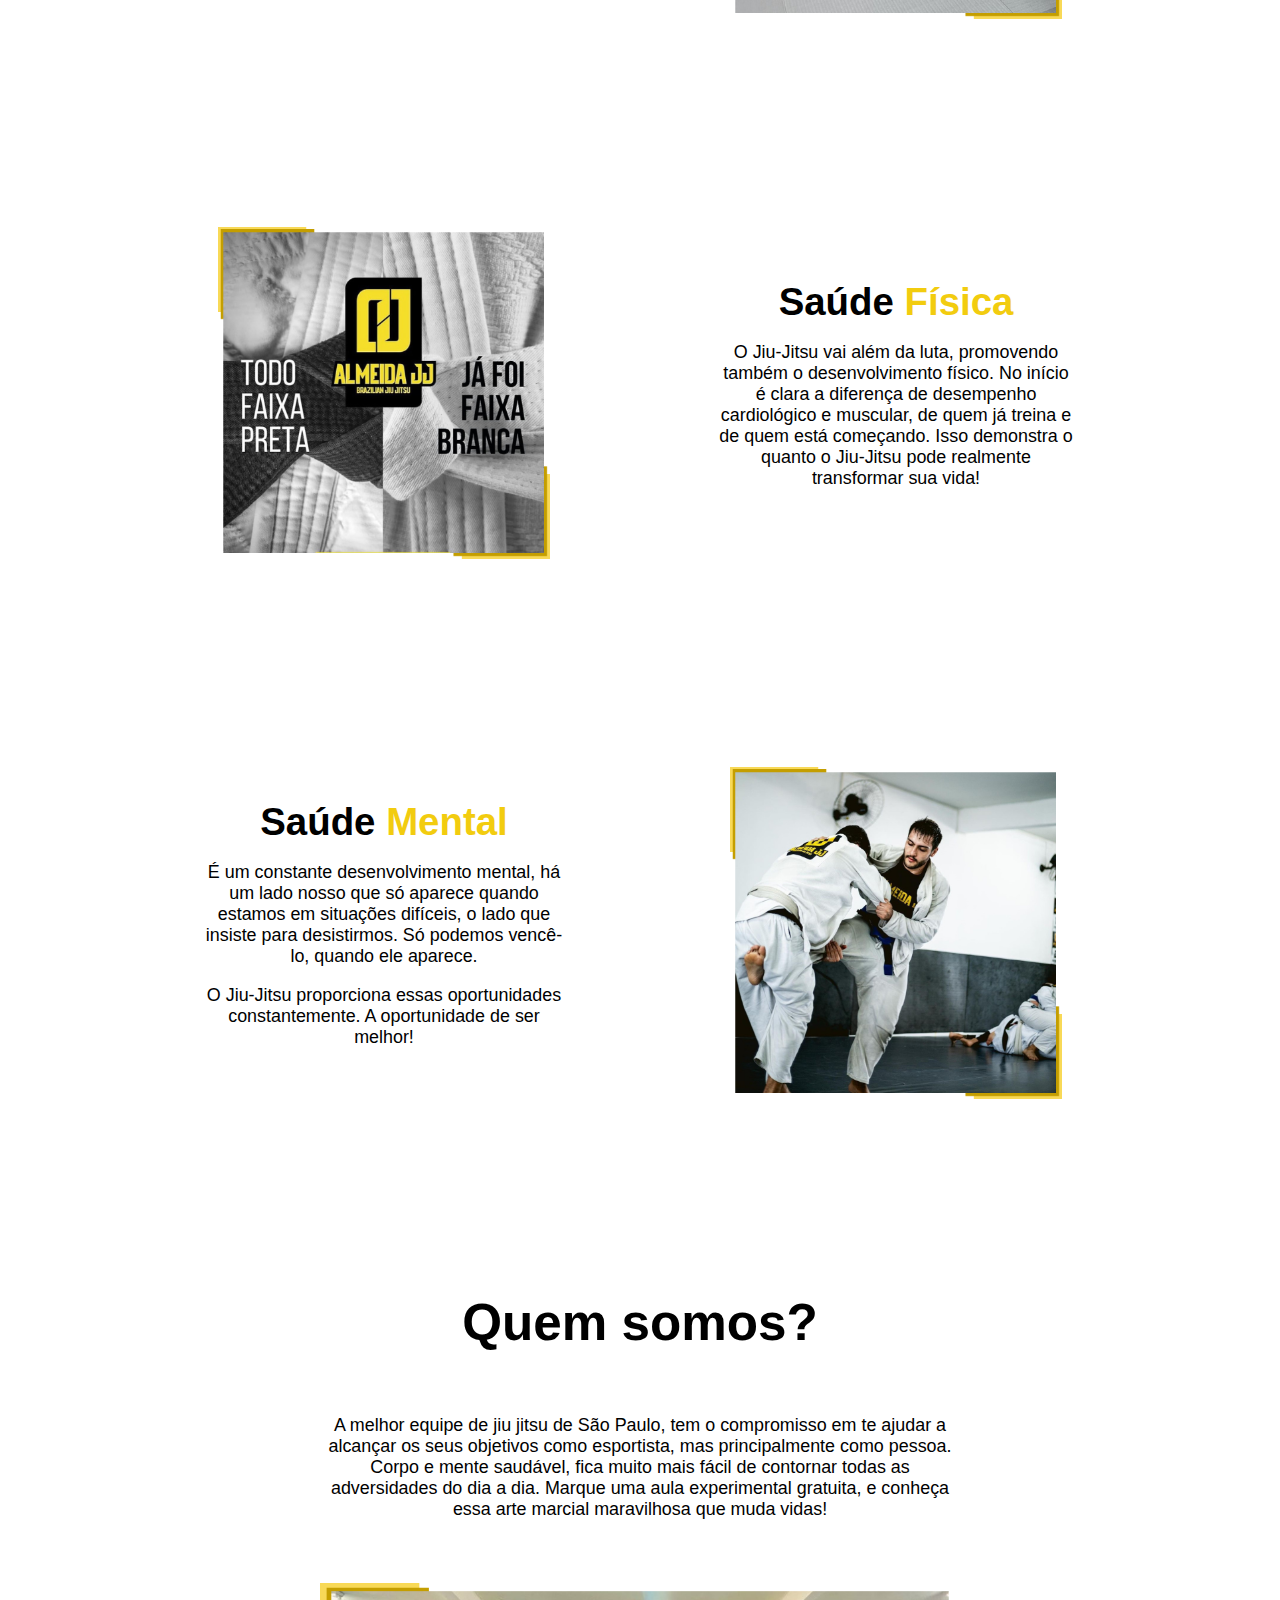
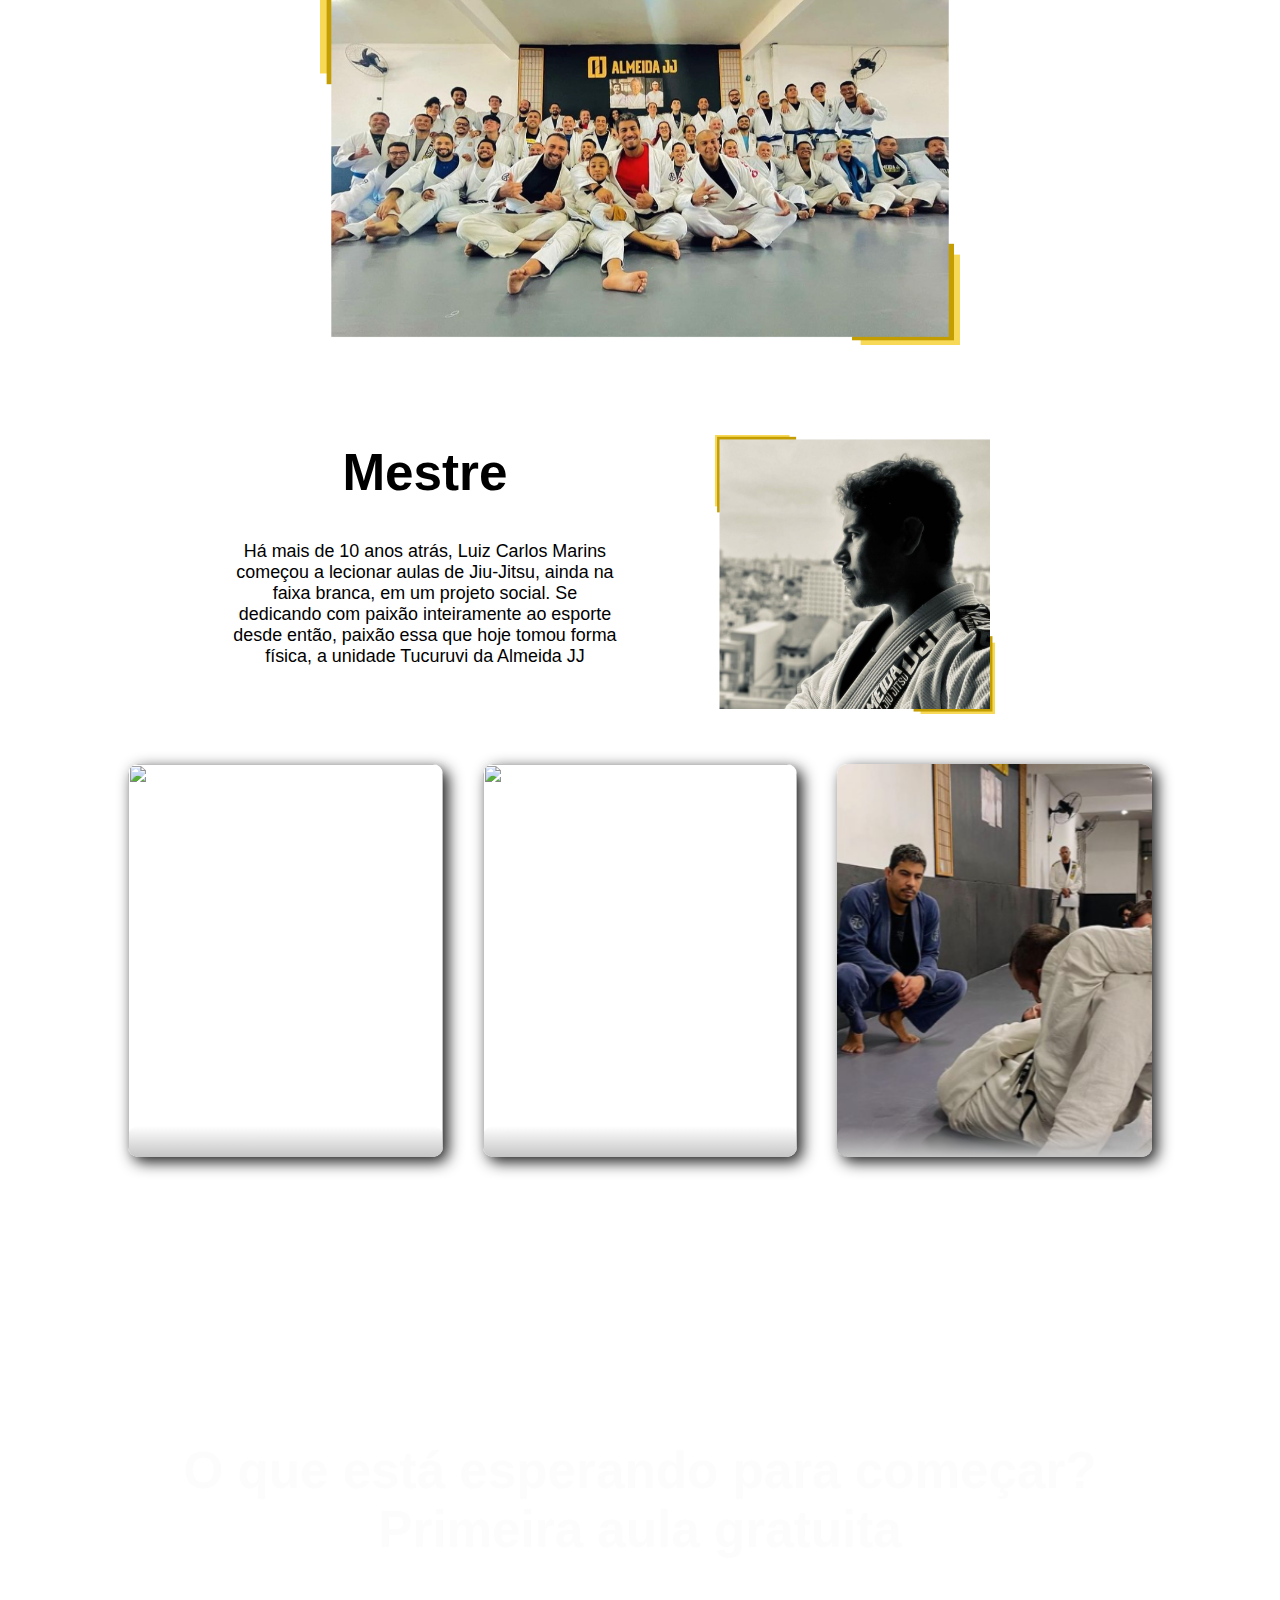
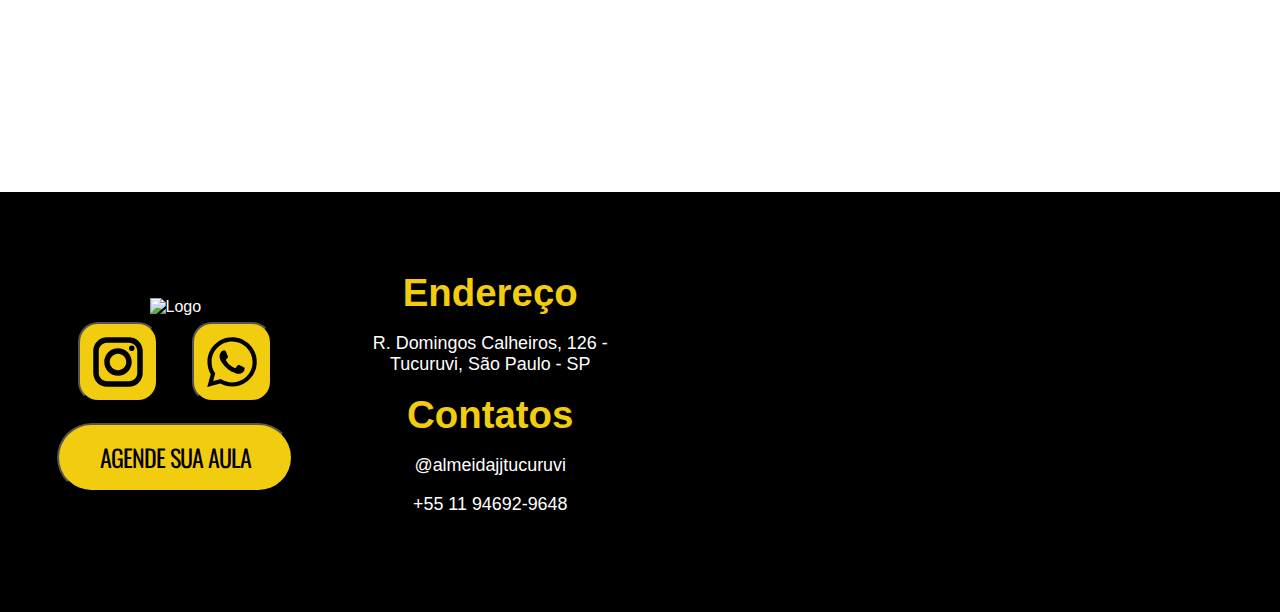
==== commit 7d7a4984: "desktop finalizado (eu acho)" ====
--- a/index.html
+++ b/index.html
@@ -6,9 +6,6 @@
     <link rel="shortcut icon" href="./imgs/logoQuadradaRemovedBg.png" type="image/x-icon">
     <!-- lib de animação -->
     <link rel="stylesheet" href="https://cdnjs.cloudflare.com/ajax/libs/animate.css/4.1.1/animate.min.css" />
-    <link rel="stylesheet" href="https://cdn.jsdelivr.net/npm/swiper@11/swiper-bundle.min.css" />
-
-
     <!-- css -->
     <link rel="stylesheet" href="./css/style.css">
     <link rel="stylesheet" href="./css/mediaQuery.css">
@@ -108,7 +105,7 @@
 
         </section>
 
-        <section id="quemSomos">
+        <section id="quemSomos" class="slideInUpScroll">
             <h2>Quem somos?</h2>
             <div class="quemSomosText">
                 <p>A melhor equipe de jiu jitsu de São Paulo, tem o compromisso em te ajudar a alcançar os seus
@@ -119,27 +116,52 @@
             </div>
             <img src="./imgs/familia.png" id="familia" alt="Foto do Grupo inteiro">
             <div id="fundador" class="grid-2">
-                <div id="infoLuizao"> <!--primeiro Bloco-->
-                    <h2>Fundador</h2>
+                <div id="infoLuizao" class="slideLeftScroll"> <!--primeiro Bloco-->
+                    <h2>Mestre</h2>
                     <p>Há mais de 10 anos atrás, Luiz Carlos Marins começou
-                        a lecionar aulas de Jiu-Jitsu, ainda na faixa branca, em um projeto social. Se dedicando 
+                        a lecionar aulas de Jiu-Jitsu, ainda na faixa branca, em um projeto social. Se dedicando
                         com paixão inteiramente ao esporte desde então, paixão essa que hoje tomou forma
                         física, a unidade Tucuruvi da Almeida JJ</p>
                 </div>
-                <div id="Luizao"><!--segundo Bloco-->
+                <div id="Luizao" class="slideRightScroll"><!--segundo Bloco-->
                     <img src="./imgs/fundador.png" alt="Luiz Carlos Marins - Fundador">
                 </div>
             </div>
         </section>
-        <!-- <div class="aulasAdulto">
-
+
+        <section id="aulas" class="zoomInScroll">
+            <div id="card-area">
+                <div class="wrapper">
+                    <div class="box-area">
+                        <div class="box">
+                            <img alt="" src="./imgs/aulaAdultos.jpg">
+                            <div class="overlay">
+                                <h3>Aula Adultos</h3>
+                                <p>Sem limite de idade</p>
+                            </div>
+                        </div>
+                        <div class="box">
+                            <img alt="" src="./imgs/aulaKids.jpeg">
+                            <div class="overlay">
+                                <h3>Aula Kids</h3>
+                                <p>A partir de 6 anos.</p>
+                            </div>
+                        </div>
+                        <div class="box">
+                            <img alt="" src="./imgs/curso.png">
+                            <div class="overlay">
+                                <h3>Curso</h3>
+                                <p>Para professores Kids e Intro Class.</p>
+                            </div>
+                        </div>
                     </div>
-                    <div class="aulasKids">
-
-                    </div> -->
-
+                </div>
+            </div>
+        </section>
+        
+        <!-- galeria de fotos -->
         <section id="galeria">
-            <!-- galeria de fotos -->
+
         </section>
 
         <!-- parallax -->
@@ -147,11 +169,11 @@
             <span>O que está esperando para começar?</span>
             <span>Primeira aula gratuita</span>
         </section>
-        <!-- curso profesosres jiu -->
+        <!-- curso professores jiu -->
     </main>
     <footer class="grid-2">
 
-        <section id="horarios" class="grid-2">
+        <section id="horarios">
             <div id="bloco1">
                 <img src="./imgs/logoRetangularRemovedBG.png" alt="Logo">
 
@@ -176,7 +198,10 @@
                             </svg>
                         </a>
                     </button>
-                </div>
+
+                </div>
+                <!-- botão agendamento -->
+                <button id="agendamento" class="btn-hover"><a href="https://w.app/2ZkRpN">Agende sua aula</a></button>
             </div>
             <div id="bloco2">
                 <div id="infos">
@@ -186,7 +211,6 @@
                     <p>@almeidajjtucuruvi</p>
                     <p>+55 11 94692-9648</p>
                 </div>
-                <button id="agendamento" class="btn-hover"><a href="https://w.app/2ZkRpN">Agende sua aula</a></button>
             </div>
 
         </section>
@@ -199,7 +223,6 @@
         </div>
 
     </footer>
-
 
     <!-- swiper js -->
     <script src="https://cdn.jsdelivr.net/npm/swiper@11/swiper-bundle.min.js"></script>
--- a/css/style.css
+++ b/css/style.css
@@ -1,5 +1,4 @@
-@import url('https://fonts.googleapis.com/css2?family=El+Messiri:wght@400..700&family=Host+Grotesk:ital,wght@0,300..800;1,300..800&display=swap');
-
+@import url('https://fonts.googleapis.com/css2?family=Alfa+Slab+One&family=Open+Sans:ital,wght@0,300..800;1,300..800&family=Oswald:wght@200..700&display=swap');
 * {
     margin: 0;
     padding: 0;
@@ -29,6 +28,9 @@
 ///
 aplicação
 */
+main{
+    background-color: white;
+}
 
 h2 {
     font-size: clamp(25px, 4vw, 4rem);
@@ -53,7 +55,7 @@
 
 .text {
     align-self: flex-end;
-    margin-bottom: 20vh;
+    margin-bottom: 10vh;
 
     p {
         font-size: 1.5rem;
@@ -63,12 +65,11 @@
 
     h1 {
         font-size: clamp(2rem, 8vw, 10rem);
-
         white-space: nowrap;
         margin: 0 auto;
         color: white;
         font-family: "El Messiri", sans-serif;
-        animation: backInLeft 1.5s 2s;
+        animation: pulse 2s infinite ease-in-out;
 
         span {
             color: var(--amareloJJ);
@@ -101,7 +102,7 @@
     img {
         height: 6vh;
         justify-self: left;
-        margin-left: 2vw;
+        margin-left: 2%;
     }
 
     ul {
@@ -112,7 +113,7 @@
 
         li {
             text-decoration: none;
-            margin: 0 1vw;
+            margin: 0 1%;
 
             :hover {
                 color: var(--amareloJJ);
@@ -142,6 +143,7 @@
 
     p {
         padding: 1rem 2.5rem;
+        
     }
 
     .marquee-track {
@@ -168,7 +170,7 @@
 /* section beneficios */
 #beneficios {
     display: grid;
-    width: 80vw;
+    width: 80%;
     grid-template-columns: repeat(2, 1fr);
     grid-template-rows: auto repeat(3, 60vh);
     grid-template-areas:
@@ -254,7 +256,7 @@
     display: flex;
     align-items: center;
     flex-direction: column;
-    margin: 10vh auto;
+    margin: 10vh auto 0;
 }
 
 #familia {
@@ -264,21 +266,22 @@
 
 .quemSomosText {
     text-align: center;
-    width: 60%;
+    width: 50%;
     margin: 5vh auto;
 }
 
 #fundador {
-    margin: 10vh auto;
+    margin: 10vh auto 0;
     width: 70%;
+    overflow-x: hidden;
 
     #infoLuizao {
         margin: 0 auto;
         text-align: center;
-        width: 70%;
+        width: 90%;
 
         p {
-            margin: 15% auto;
+            margin: 10% auto;
         }
     }
 
@@ -289,13 +292,75 @@
         img {
             width: 65%;
             margin: 0 auto;
-
-        }
-    }
-
-}
-
-/* ======================= */
+        }
+    }
+
+}
+
+/* ======================= */
+
+/* section aulas */
+
+.wrapper{
+    padding: 0 10%;
+}
+#card-area{
+    margin: 50px 0;
+
+}
+.box-area{
+    display: grid;
+    grid-template-columns: repeat(auto-fit, minmax(250px, 1fr));
+    grid-gap: 40px;
+}
+.box {
+	border-radius: 10px;
+	position: relative;
+	overflow: hidden;
+	box-shadow: 5px 5px 15px rgba(0,0,0,0.9);
+}
+.box img{
+    width: 100%;
+    border-radius: 10px;
+    display: block;
+    transition: transform 0.5s;
+}
+.overlay {
+	width: 100%;
+	height: 0;
+	background: linear-gradient(transparent ,#c5c5c5 100%);
+	border-radius: 10px;
+	position: absolute;
+	left: 0;
+	bottom: 0;
+	overflow: hidden;
+	display: flex;
+	align-items: center;
+	justify-content: center;
+	flex-direction: column;
+padding: 5%;
+    text-align: center;
+	transition: height 0.5s;
+}
+.overlay h3 {
+	font-weight: 500;
+	margin-bottom: 5px;
+	margin-top: 80%;
+	font-size: 2rem;
+    font-weight: 600;
+}
+.box:hover img{
+    transform: scale(1.1);
+    
+}
+.box:hover .overlay{
+    height: 100%;
+}
+
+
+/* ======================= */
+
+
 /* parallax */
 .parallax {
     display: flex;
@@ -315,11 +380,10 @@
         justify-content: center;
         text-align: center;
         max-width: max-content;
-        font-size: clamp(15px, 4vw, 4rem);
+        font-size: clamp(35px, 4vw, 4rem);
 
         color: #fcfcfc;
         font-weight: 900;
-        /* filter: drop-shadow(1px 1px 20px #eee); */
     }
 }
 
@@ -330,6 +394,7 @@
     background-color: var(--bgAlmeida);
     color: white;
     margin: 0 auto;
+    padding: 5vh 0;
     justify-items: center;
 }
 
@@ -341,59 +406,62 @@
 }
 
 #horarios {
-    width: 90%;
-    height: 90%;
     gap: 20px;
-
-    /* primeiro bloco do grid footer */
+    display: grid;
+    grid-template-columns: repeat(2, 48%);
+    align-items: center;
+    justify-content: center;
+    width: 100%;
+
+    /* primeiro bloco do grid horarios */
     #bloco1 {
         text-align: center;
 
         button {
-            width: 60px;
+            width: clamp(40px, 80px, 130px);
             background-color: var(--amareloJJ);
-            border-radius: 50%;
+            border-radius: 25%;
             padding: 5px;
-            margin: 5% 2%;
-        }
-
-
+            margin: 2% 5%;
+        }
 
         img {
             max-width: 70%;
         }
-    }
-
-    /* segundo bloco do grid footer */
+
+        #agendamento {
+            padding: 5%;
+            margin: 5% 2%;
+            font-size: 1.5rem;
+            letter-spacing: -1px;
+            border-radius: 10rem;
+            width: 80%;
+            background-color: var(--amareloJJ);
+            text-transform: uppercase;
+            font-weight: 400;
+            
+            a {
+                color: var(--bgAlmeida);
+                            font-family: "Oswald", sans-serif;
+
+            }
+        }
+    }
+
+    /* segundo bloco do grid horarios */
     #bloco2 {
         display: flex;
         flex-direction: column;
         align-items: center;
+        justify-content: center;
         text-align: center;
 
         h2 {
             color: var(--amareloJJ);
-            font-size: clamp(15px, 2vw, 3rem);
-
-        }
-
-
-    }
-
-    #agendamento {
-        padding: 4%;
-        margin: 5% 2%;
-        font-size: 1rem;
-        font-weight: 900;
-        letter-spacing: 2px;
-        border-radius: 30px;
-        width: 80%;
-        background-color: var(--amareloJJ);
-        text-transform: uppercase;
-
-        a {
-            color: var(--bgAlmeida);
-        }
+            font-size: clamp(15px, 3vw, 3rem);
+        }
+
+
     }
 
 }
@@ -482,4 +550,12 @@
     animation: slideInRight;
     animation-timeline: view();
     animation-range: cover -50vh cover 50%;
+
+}
+
+.zoomInScroll{
+    animation: zoomIn;
+    animation-timeline: view();
+    animation-range: cover -40vh cover 65%;
+
 }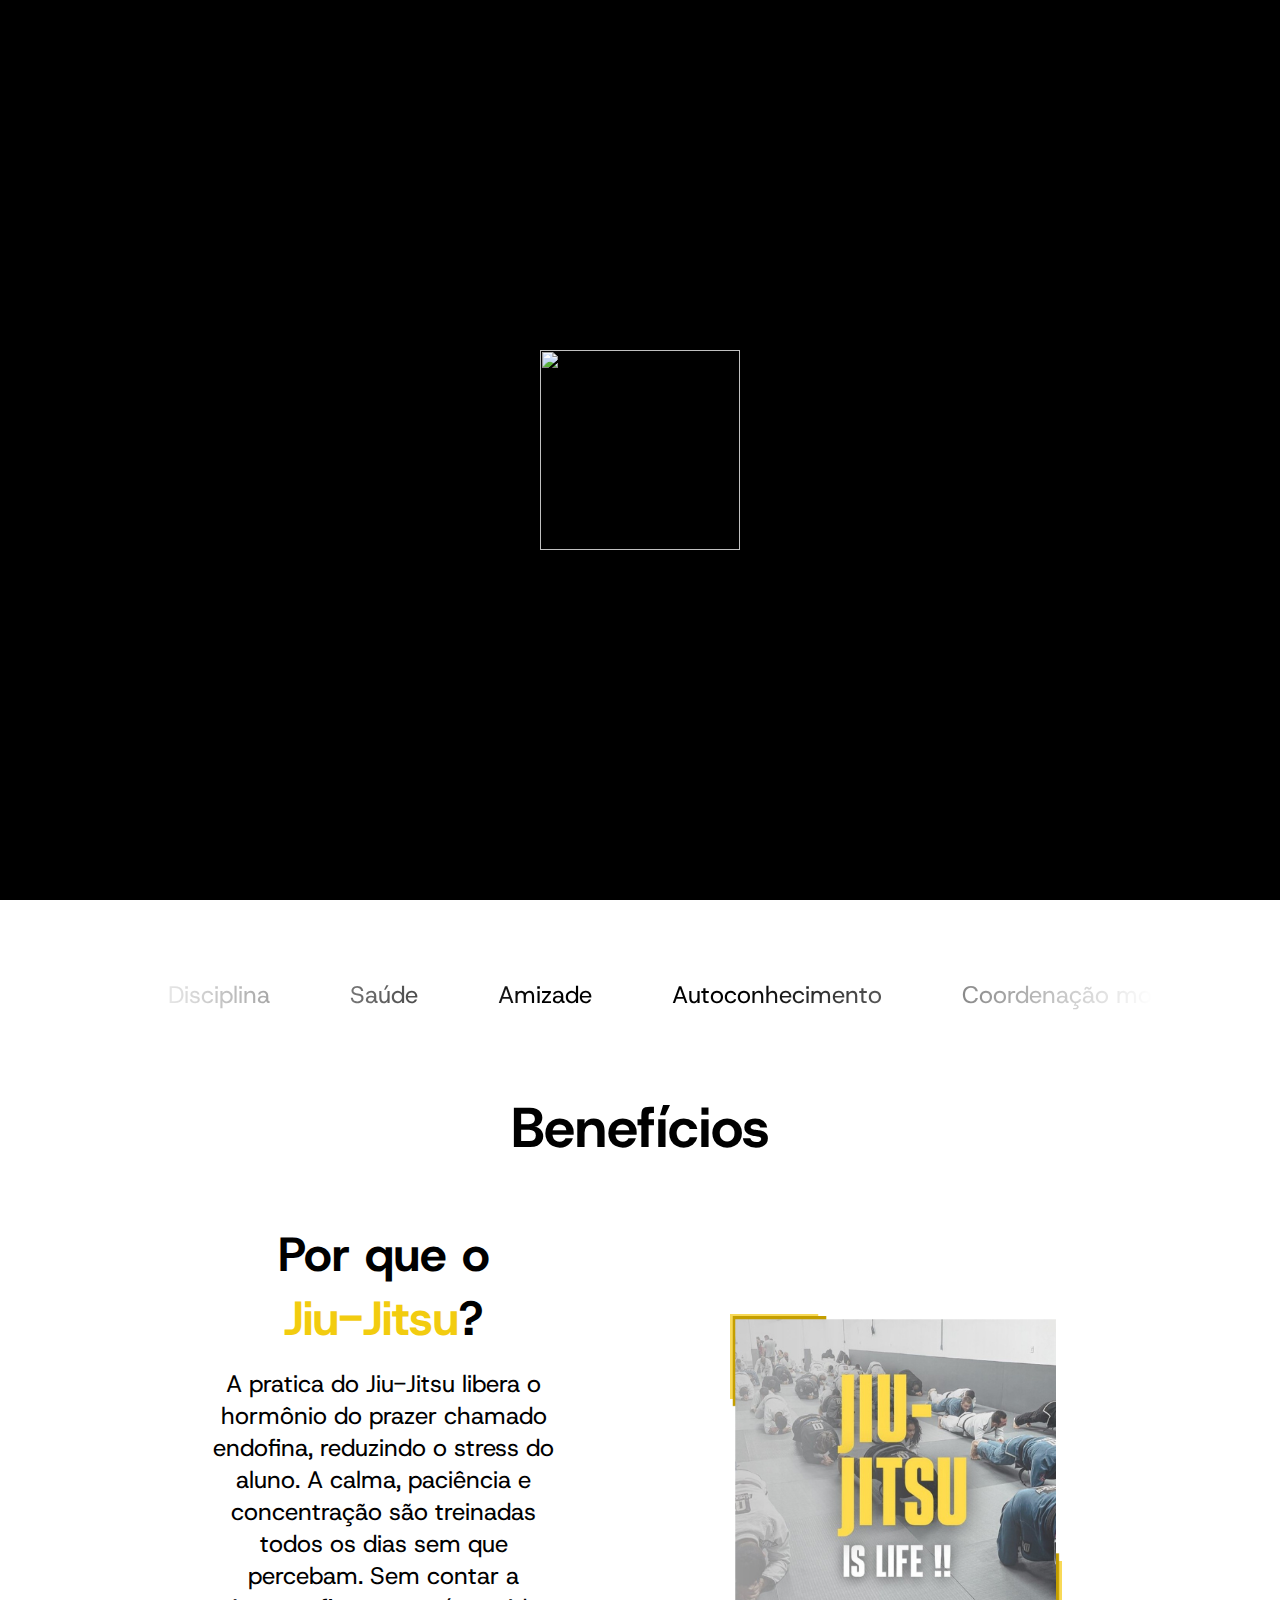
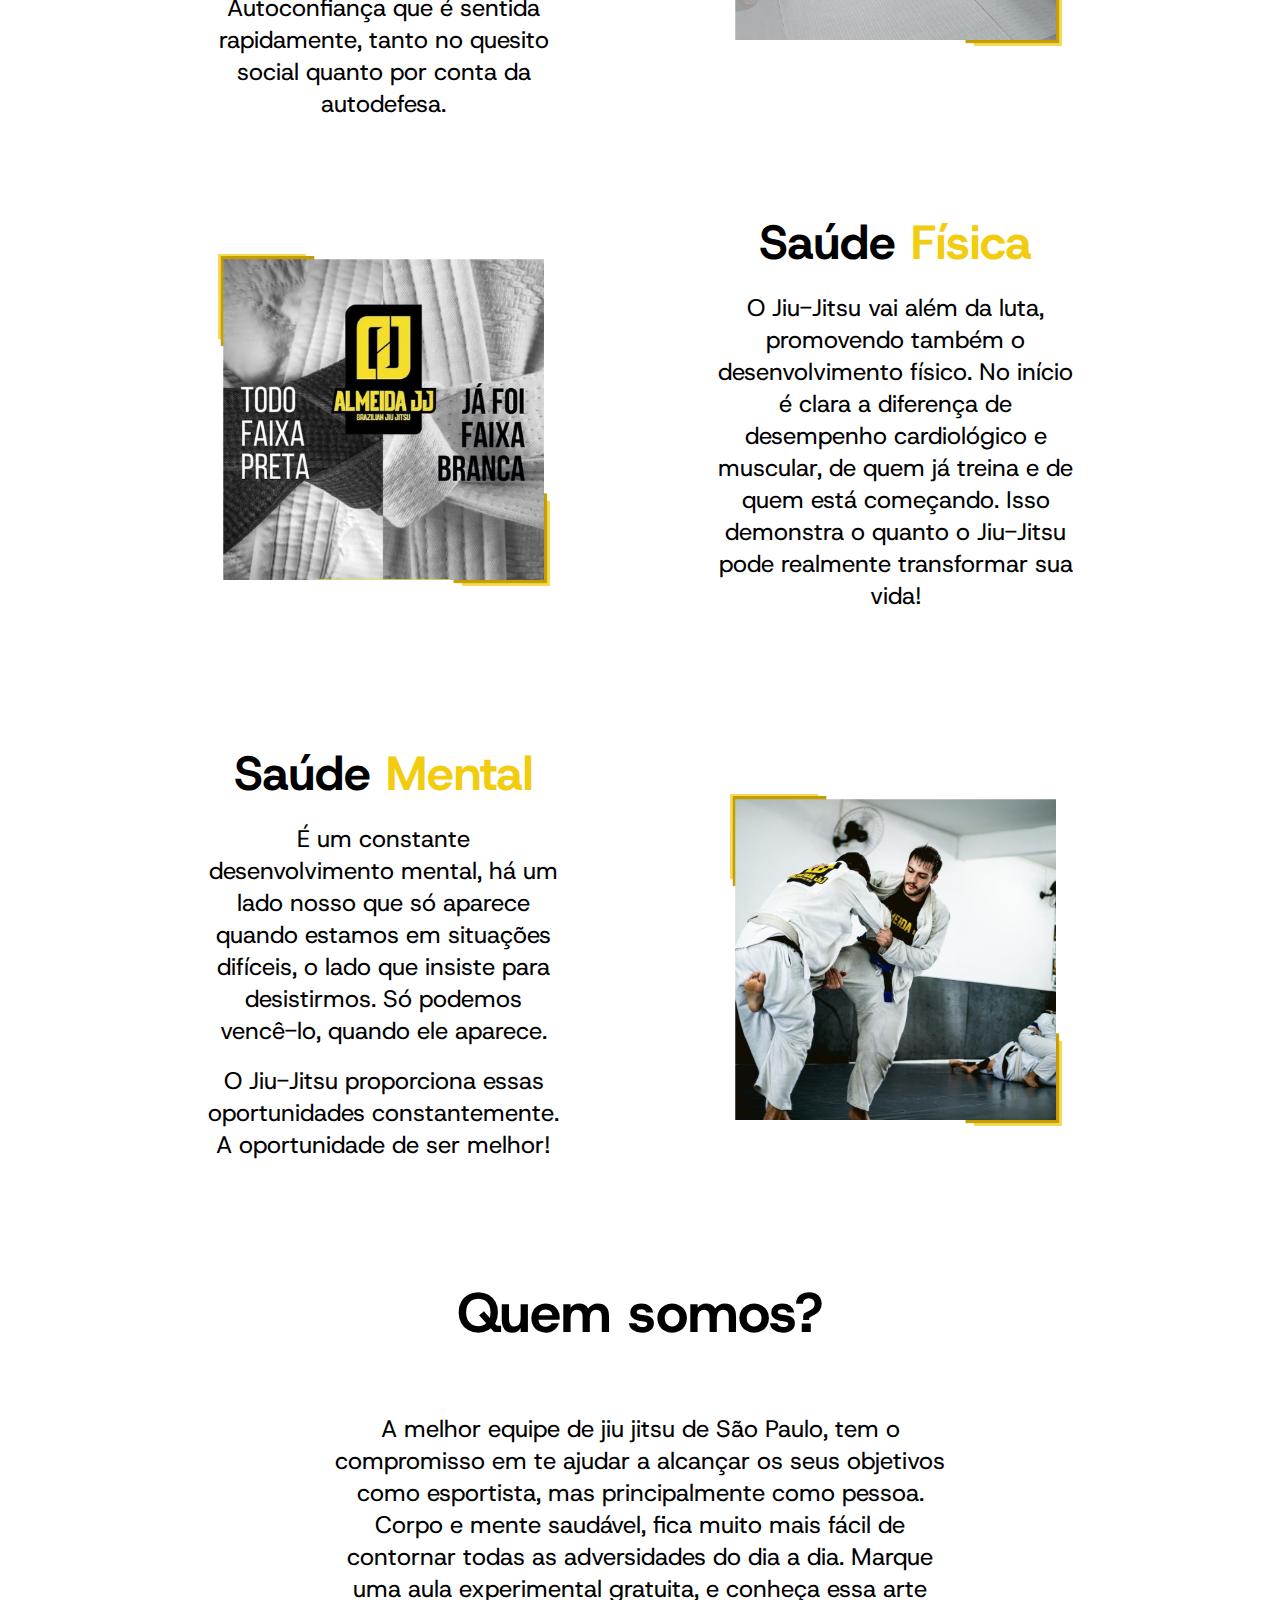
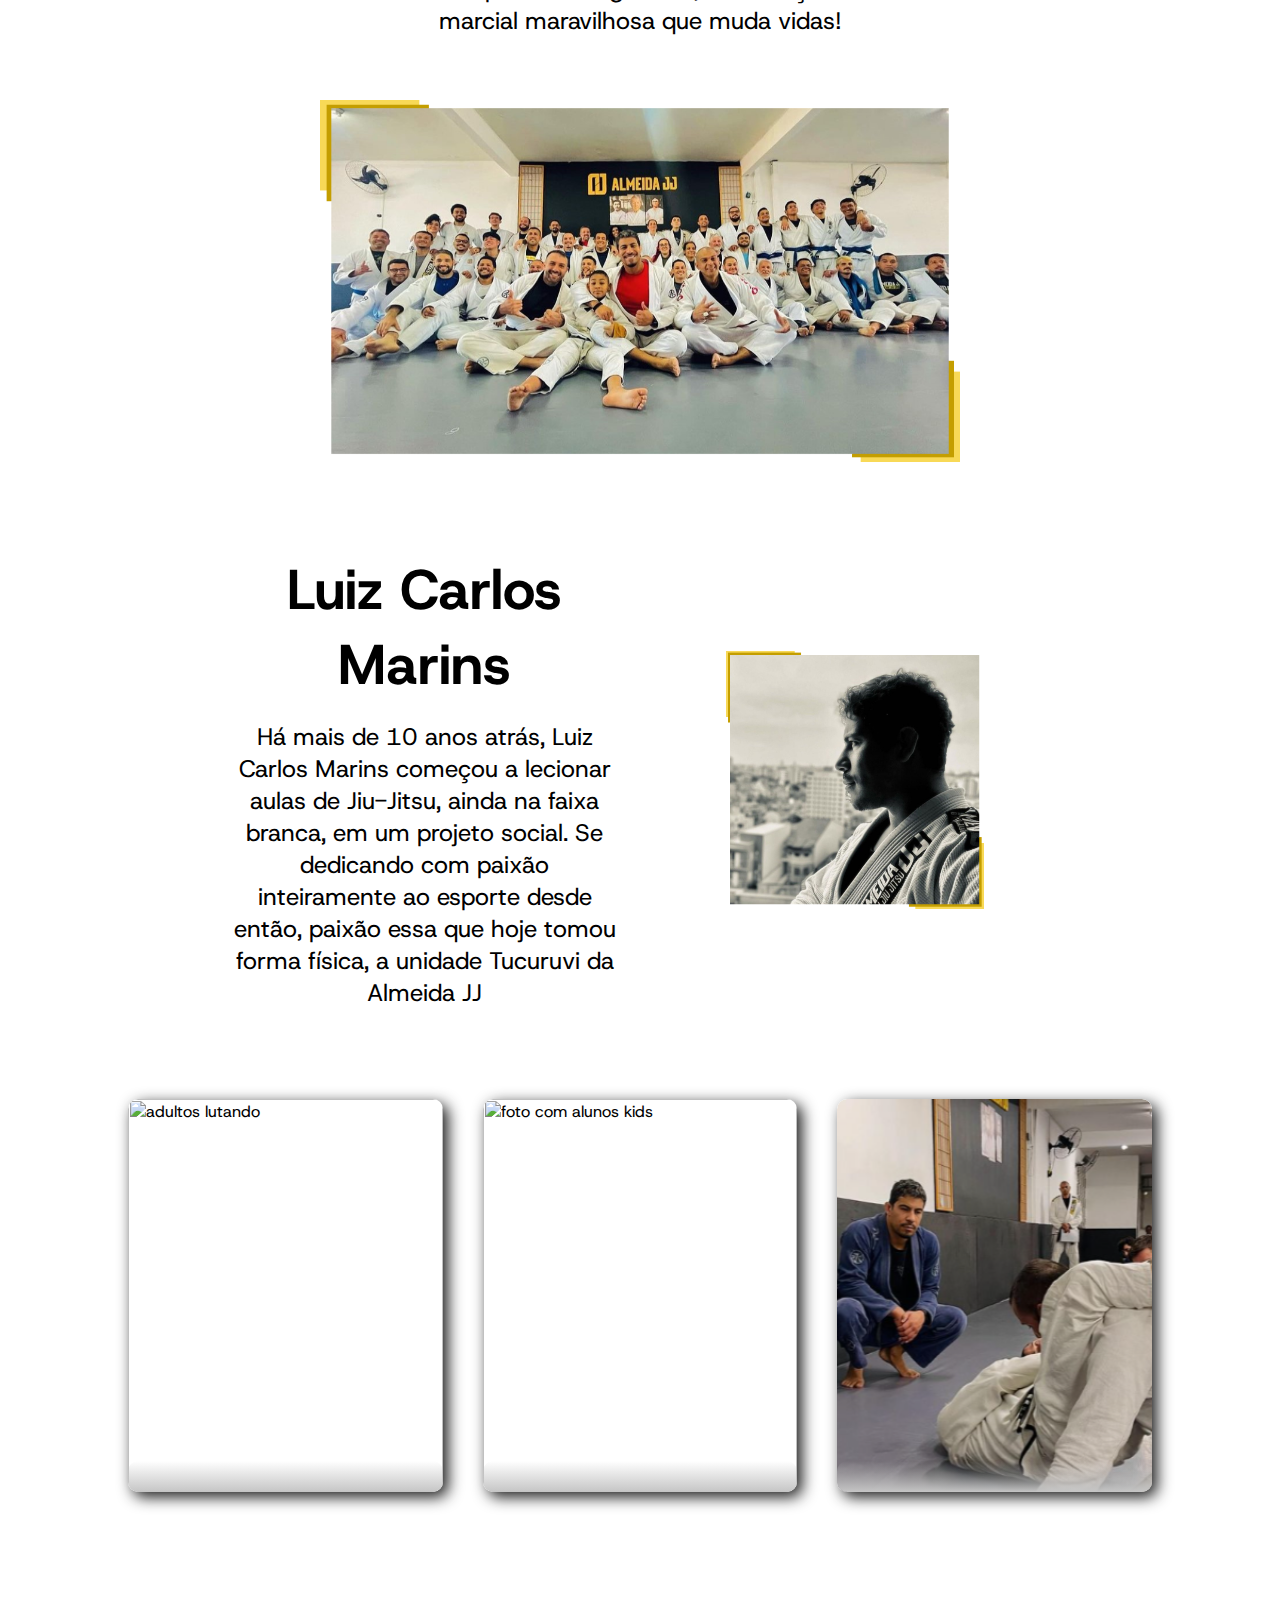
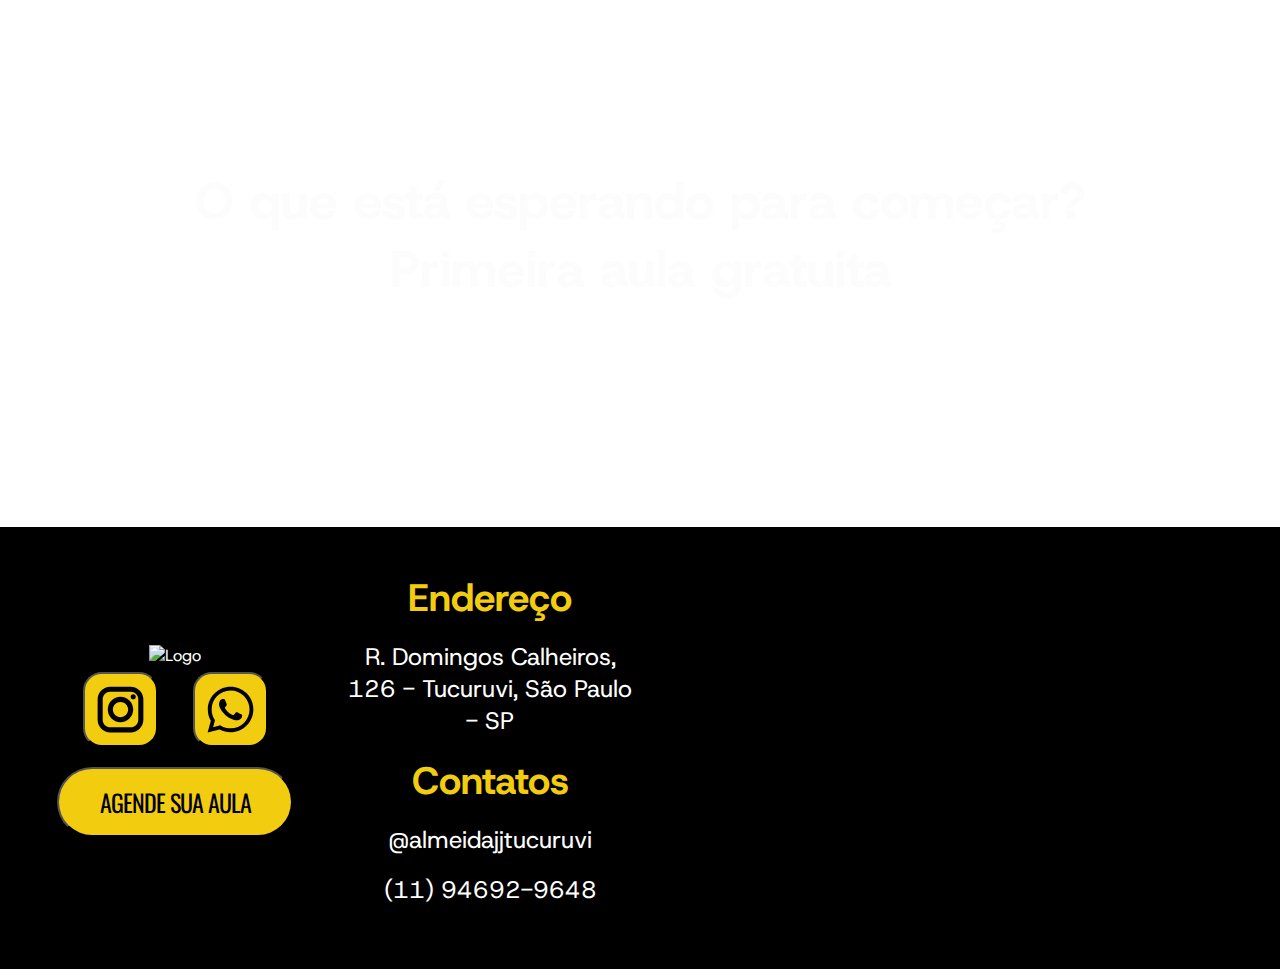
==== commit 2cacbec6: "fix" ====
--- a/index.html
+++ b/index.html
@@ -21,11 +21,11 @@
             <!-- primeiro bloco do -->
             <section id="apresentacao" class="grid-2">
                 <div class="text">
-                    <p>Pronto para mudar sua vida?</p>
-                    <h1>Almeida <span>JJ</span></h1>
-                    <p>"Seja tão forte que nada possa perturbar a paz da sua mente."<br> - Carlos Gracie</p>
-                </div>
-                <img src="./imgs/alunosPB.JPEG" alt="Alunos em aula" id="alunosPB" class="fadeoutHorizontal">
+                    <p id="frase1">Pronto para mudar sua vida?</p>
+                    <h1 id="almeida">Almeida <span>JJ</span></h1>
+                    <p id="frase2">"Seja tão forte que nada possa perturbar a paz da sua mente."<br> - Carlos Gracie</p>
+                </div>
+                <img src="./imgs/alunosPB.JPEG" alt="Alunos em aula" id="alunosPB" class="fadeHmediaQ">
             </section>
         </header>
         <!-- nav -->
@@ -71,7 +71,7 @@
                 <img src="./imgs/jiuIsLife.png" alt="foto do projeto">
             </div>
             <div class="item-texto slideRightScroll" id="txt1">
-                <h3>Por que o <span>Jiu-Jitsu</span>?</h3>
+                <h3>Por que o <br><span>Jiu-Jitsu</span>?</h3>
                 <p>A pratica do Jiu-Jitsu libera o hormônio do prazer chamado endofina, reduzindo o stress do aluno.
                     A calma, paciência e concentração são treinadas todos os dias sem que percebam. Sem contar a
                     Autoconfiança que é sentida rapidamente, tanto no quesito social quanto por conta da autodefesa.
@@ -117,7 +117,7 @@
             <img src="./imgs/familia.png" id="familia" alt="Foto do Grupo inteiro">
             <div id="fundador" class="grid-2">
                 <div id="infoLuizao" class="slideLeftScroll"> <!--primeiro Bloco-->
-                    <h2>Mestre</h2>
+                    <h2>Luiz Carlos Marins</h2>
                     <p>Há mais de 10 anos atrás, Luiz Carlos Marins começou
                         a lecionar aulas de Jiu-Jitsu, ainda na faixa branca, em um projeto social. Se dedicando
                         com paixão inteiramente ao esporte desde então, paixão essa que hoje tomou forma
@@ -129,26 +129,25 @@
             </div>
         </section>
 
-        <section id="aulas" class="zoomInScroll">
-            <div id="card-area">
+        <section id="aulas" >
                 <div class="wrapper">
                     <div class="box-area">
-                        <div class="box">
-                            <img alt="" src="./imgs/aulaAdultos.jpg">
+                        <div class="box zoomInScroll">
+                            <img alt="adultos lutando" src="./imgs/aulaAdultos.jpg">
                             <div class="overlay">
                                 <h3>Aula Adultos</h3>
                                 <p>Sem limite de idade</p>
                             </div>
                         </div>
-                        <div class="box">
-                            <img alt="" src="./imgs/aulaKids.jpeg">
+                        <div class="box zoomInScroll">
+                            <img alt="foto com alunos kids" src="./imgs/aulaKids.jpeg">
                             <div class="overlay">
                                 <h3>Aula Kids</h3>
                                 <p>A partir de 6 anos.</p>
                             </div>
                         </div>
-                        <div class="box">
-                            <img alt="" src="./imgs/curso.png">
+                        <div class="box zoomInScroll">
+                            <img alt="foto professor vendo a luta" src="./imgs/curso.png">
                             <div class="overlay">
                                 <h3>Curso</h3>
                                 <p>Para professores Kids e Intro Class.</p>
@@ -156,12 +155,6 @@
                         </div>
                     </div>
                 </div>
-            </div>
-        </section>
-        
-        <!-- galeria de fotos -->
-        <section id="galeria">
-
         </section>
 
         <!-- parallax -->
@@ -209,7 +202,7 @@
                     <p>R. Domingos Calheiros, 126 - Tucuruvi, São Paulo - SP</p>
                     <h2>Contatos</h2>
                     <p>@almeidajjtucuruvi</p>
-                    <p>+55 11 94692-9648</p>
+                    <p>(11) 94692-9648</p>
                 </div>
             </div>
 
--- a/css/style.css
+++ b/css/style.css
@@ -1,4 +1,4 @@
-@import url('https://fonts.googleapis.com/css2?family=Alfa+Slab+One&family=Open+Sans:ital,wght@0,300..800;1,300..800&family=Oswald:wght@200..700&display=swap');
+@import url('https://fonts.googleapis.com/css2?family=El+Messiri:wght@400..700&family=Host+Grotesk:ital,wght@0,300..800;1,300..800&family=Oswald:wght@200..700&display=swap');
 * {
     margin: 0;
     padding: 0;
@@ -32,9 +32,17 @@
     background-color: white;
 }
 
+p {
+    margin: 2vh auto;
+    font-size: clamp(15px, 1.5rem, 3rem);
+}
 h2 {
-    font-size: clamp(25px, 4vw, 4rem);
+    font-size: clamp(25px, 3.5rem, 4rem);
     text-align: center;
+}
+h3 {
+    font-size: clamp(2rem, 3rem, 5rem);
+
 }
 
 /* primeira tela */
@@ -58,13 +66,12 @@
     margin-bottom: 10vh;
 
     p {
-        font-size: 1.5rem;
         color: var(--bgSombra);
         animation: fadeInDown 1.5s 2s;
     }
 
     h1 {
-        font-size: clamp(2rem, 8vw, 10rem);
+        font-size: clamp(3rem, 8vw, 10rem);
         white-space: nowrap;
         margin: 0 auto;
         color: white;
@@ -127,8 +134,6 @@
 }
 
 /* ======================= */
-
-/* ======================= */
 /* marquee */
 #marquee {
     display: flex;
@@ -143,7 +148,6 @@
 
     p {
         padding: 1rem 2.5rem;
-        
     }
 
     .marquee-track {
@@ -171,6 +175,7 @@
 #beneficios {
     display: grid;
     width: 80%;
+    gap:  0px;
     grid-template-columns: repeat(2, 1fr);
     grid-template-rows: auto repeat(3, 60vh);
     grid-template-areas:
@@ -236,18 +241,11 @@
         margin: 0 auto 5vh;
     }
 
-    h3 {
-        font-size: clamp(15px, 3vw, 3rem);
-
-    }
-
-
-}
-
-p {
-    margin: 2vh auto;
-    font-size: clamp(15px, 1.4vw, 3rem);
-}
+    
+
+
+}
+
 
 /* ======================= */
 /* section quem somos */
@@ -256,7 +254,7 @@
     display: flex;
     align-items: center;
     flex-direction: column;
-    margin: 10vh auto 0;
+    margin: 0 auto 10vh;
 }
 
 #familia {
@@ -279,9 +277,12 @@
         margin: 0 auto;
         text-align: center;
         width: 90%;
+        h2{
+            margin-bottom: 5%;
+        }
 
         p {
-            margin: 10% auto;
+            margin: 0% auto;
         }
     }
 
@@ -290,7 +291,7 @@
         flex-direction: column;
 
         img {
-            width: 65%;
+            width: 60%;
             margin: 0 auto;
         }
     }
@@ -299,14 +300,14 @@
 
 /* ======================= */
 
-/* section aulas */
-
+/* section aulas // cards */
+
+#aulas{
+    margin: 50px 0;
+
+}
 .wrapper{
     padding: 0 10%;
-}
-#card-area{
-    margin: 50px 0;
-
 }
 .box-area{
     display: grid;
@@ -338,14 +339,14 @@
 	align-items: center;
 	justify-content: center;
 	flex-direction: column;
-padding: 5%;
+    padding: 5%;
     text-align: center;
 	transition: height 0.5s;
 }
 .overlay h3 {
 	font-weight: 500;
 	margin-bottom: 5px;
-	margin-top: 80%;
+	margin-top: 70%;
 	font-size: 2rem;
     font-weight: 600;
 }
@@ -375,16 +376,17 @@
     background-repeat: no-repeat;
     background-size: cover;
 
-    span {
-        display: flex;
-        justify-content: center;
-        text-align: center;
-        max-width: max-content;
-        font-size: clamp(35px, 4vw, 4rem);
-
-        color: #fcfcfc;
-        font-weight: 900;
-    }
+        span {
+            text-align: center;
+            display: flex;
+            justify-content: center;
+            flex-direction: column;
+            max-width: max-content;
+            font-size: clamp(35px, 4vw, 4rem);
+            color: #fcfcfc;
+            font-weight: 900;
+        }
+
 }
 
 /* ======================= */
@@ -418,7 +420,7 @@
         text-align: center;
 
         button {
-            width: clamp(40px, 80px, 130px);
+            width: clamp(40px, 75px, 130px);
             background-color: var(--amareloJJ);
             border-radius: 25%;
             padding: 5px;
@@ -434,7 +436,7 @@
             margin: 5% 2%;
             font-size: 1.5rem;
             letter-spacing: -1px;
-            border-radius: 10rem;
+            border-radius: 8rem;
             width: 80%;
             background-color: var(--amareloJJ);
             text-transform: uppercase;
@@ -532,11 +534,11 @@
             rgba(0, 0, 0, 0) 100%);
 }
 
-.fadeSmoothH {
+.fadeHmediaQ {
     mask-image: linear-gradient(to right,
             rgba(0, 0, 0, 0),
-            rgba(0, 0, 0, 1) 10%,
-            rgba(0, 0, 0, 1) 90%,
+            rgba(0, 0, 0, 1) 40%,
+            rgba(0, 0, 0, 1) 60%,
             rgba(0, 0, 0, 0) 100%);
 }
 
--- a/css/mediaQuery.css
+++ b/css/mediaQuery.css
@@ -0,0 +1,278 @@
+@media (max-width: 1250px) {
+
+    /* textos */
+    p {
+        font-size: 1.3rem;
+    }
+
+    h3 {
+        font-size: 2rem;
+    }
+
+    /* imgs */
+    #beneficios .item-projeto img {
+        width: 70%;
+    }
+
+    #Fundador #Luizao img {
+        width: 90%;
+    }
+
+    #quemSomos {
+        .quemSomosText {
+            width: 70%;
+        }
+
+        #familia {
+            width: 80%;
+        }
+    }
+}
+
+
+/*============== breakpoint ==============*/
+
+@media (max-width: 1050px) {
+
+    /* card */
+    .box-area {
+        display: flex;
+
+    }
+
+    .box {
+        width: 50%;
+    }
+
+    /* imgs */
+    #beneficios .item-projeto img {
+        width: 90%;
+    }
+}
+
+/*============== breakpoint ==============*/
+
+@media (max-width: 900px) {
+
+    /* textos */
+    p {
+        font-size: 1.1rem;
+    }
+
+    /* botões */
+    footer #horarios #bloco1 button {
+        width: 50px;
+    }
+
+    /* desfazendo grid apresentação */
+    #apresentacao {
+        display: flex;
+        flex-direction: column-reverse;
+        height: 93vh;
+        gap: 0;
+
+        .text {
+            align-self: center;
+
+            &h1 {
+                font-size: 1rem;
+            }
+        }
+
+        .text {
+            display: grid;
+
+            p {
+                font-size: 1.3rem;
+                width: 70%;
+            }
+        }
+
+        #alunosPB {
+            width: 100%;
+            max-height: 60vh;
+        }
+
+        .fadeHmediaQ {
+            mask-image: linear-gradient(to bottom,
+                    rgba(0, 0, 0, 1),
+                    rgba(0, 0, 0, 1) 20%,
+                    rgba(0, 0, 0, 1) 40%,
+                    rgba(0, 0, 0, 0) 100%);
+        }
+    }
+
+    .grid-2 {
+        display: flex;
+    }
+
+    /* arrumando nav */
+    nav {
+        width: 100vw;
+        display: flex;
+        margin-left: 0;
+
+        ul {
+            justify-content: space-around;
+            width: 100%;
+        }
+    }
+
+    /* desfazendo grid footer */
+    footer {
+        display: flex;
+        flex-direction: column-reverse;
+
+        #horarios {
+            width: 100%;
+            gap: 0;
+            display: flex;
+            flex-direction: column-reverse;
+            justify-content: center;
+
+            #bloco1 {
+                button {
+                    width: 100px;
+                }
+
+                img {
+                    max-width: 50%;
+                }
+
+                #agendamento {
+                    width: 50%;
+                }
+            }
+
+            #bloco2 {
+                margin: 5vh auto;
+                width: 80%;
+
+                h2 {
+                    font-size: 50px;
+                }
+
+                p {
+                    font-size: 30px;
+                }
+            }
+        }
+
+        #mapbox {
+            height: 30vh;
+            width: 100%;
+            margin: 0;
+        }
+    }
+}
+
+
+
+/*============== breakpoint ==============*/
+
+@media (max-width: 830px) {
+
+    /* texto */
+    p {
+        font-size: 1rem;
+    }
+
+    /* texto parallax */
+    .parallax {
+        background-attachment: scroll;
+        span {
+            font-size: 25px;
+            margin: 0 5%;
+        }
+    }
+
+
+    /* desfazendo grid cards */
+     .item-texto, .item-projeto {
+        animation: none;
+    }
+
+    .box-area {
+        display: flex;
+        flex-direction: column;
+    }
+
+    .box {
+        margin: 0 auto;
+    }
+
+    .box:not(:hover) .overlay {
+        height: 80%;
+    }
+
+    .box {
+        width: 55%;
+    }
+
+    /* desfazendo grid beneficios */
+    #beneficios {
+        display: block;
+
+        .item-projeto {
+            height: max-content;
+            margin: 10% auto;
+
+        }
+    }
+
+    /* desfazendo grid fundador */
+    #fundador {
+        display: flex;
+        flex-direction: column-reverse;
+
+    }
+}
+
+/*============== breakpoint ==============*/
+
+@media(max-width: 750px) {
+
+    footer {
+        #horarios {
+            #bloco1 {
+                button {
+                    width: 70px;
+                }
+            }
+        }
+
+    }
+}
+
+@media (max-width: 600px) {
+
+    /* mudando imagem da nav */
+    nav img {
+        content: url('../imgs/logoQuadradaRemovedBg.png');
+    }
+
+    /* footer */
+    footer {
+        #horarios {
+            #bloco2 {
+                p {
+                    font-size: 20px;
+                }
+            }
+        }
+    }
+
+    .box {
+        width: 80%;
+    }
+}
+
+@media (max-width: 500px) {
+    #aulas .wrapper .box-area .box .overlay h3 {
+        margin-top: 50%;
+    }
+
+    h2 {
+        font-size: 3rem;
+    }
+}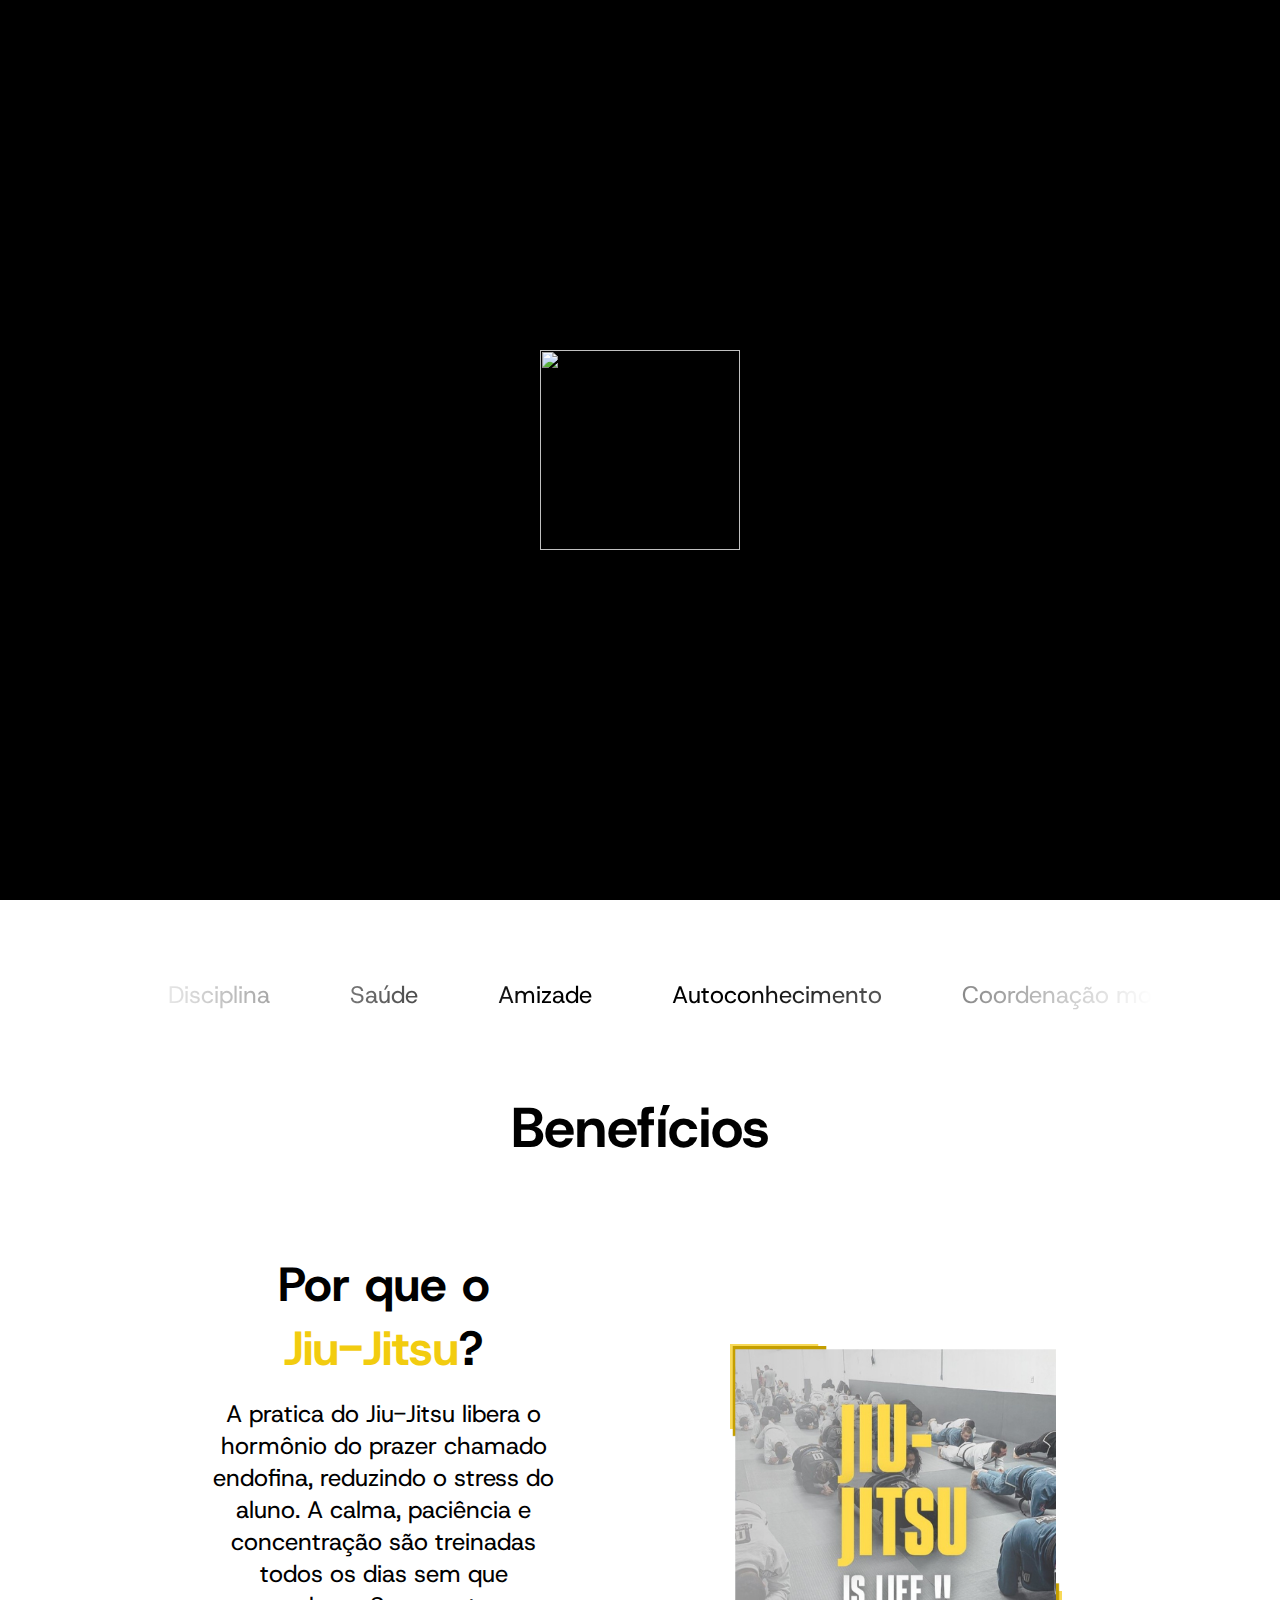
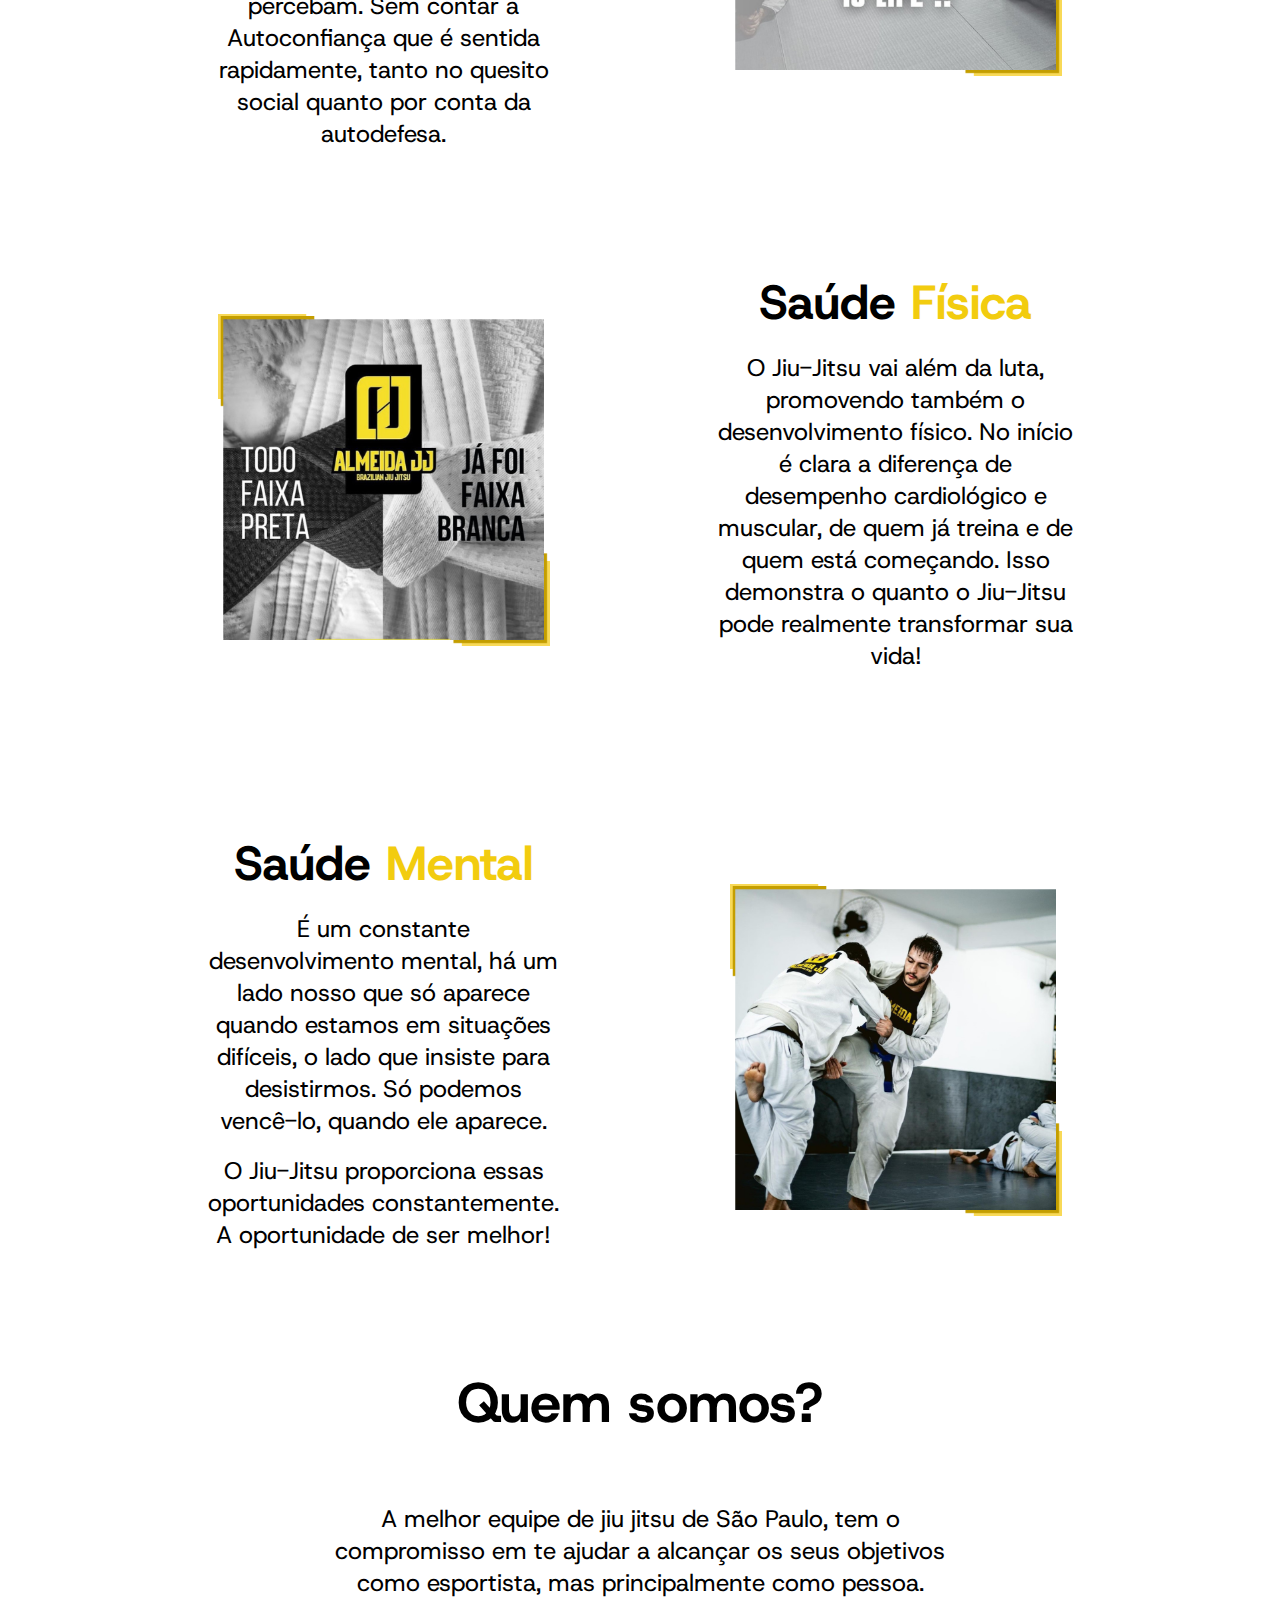
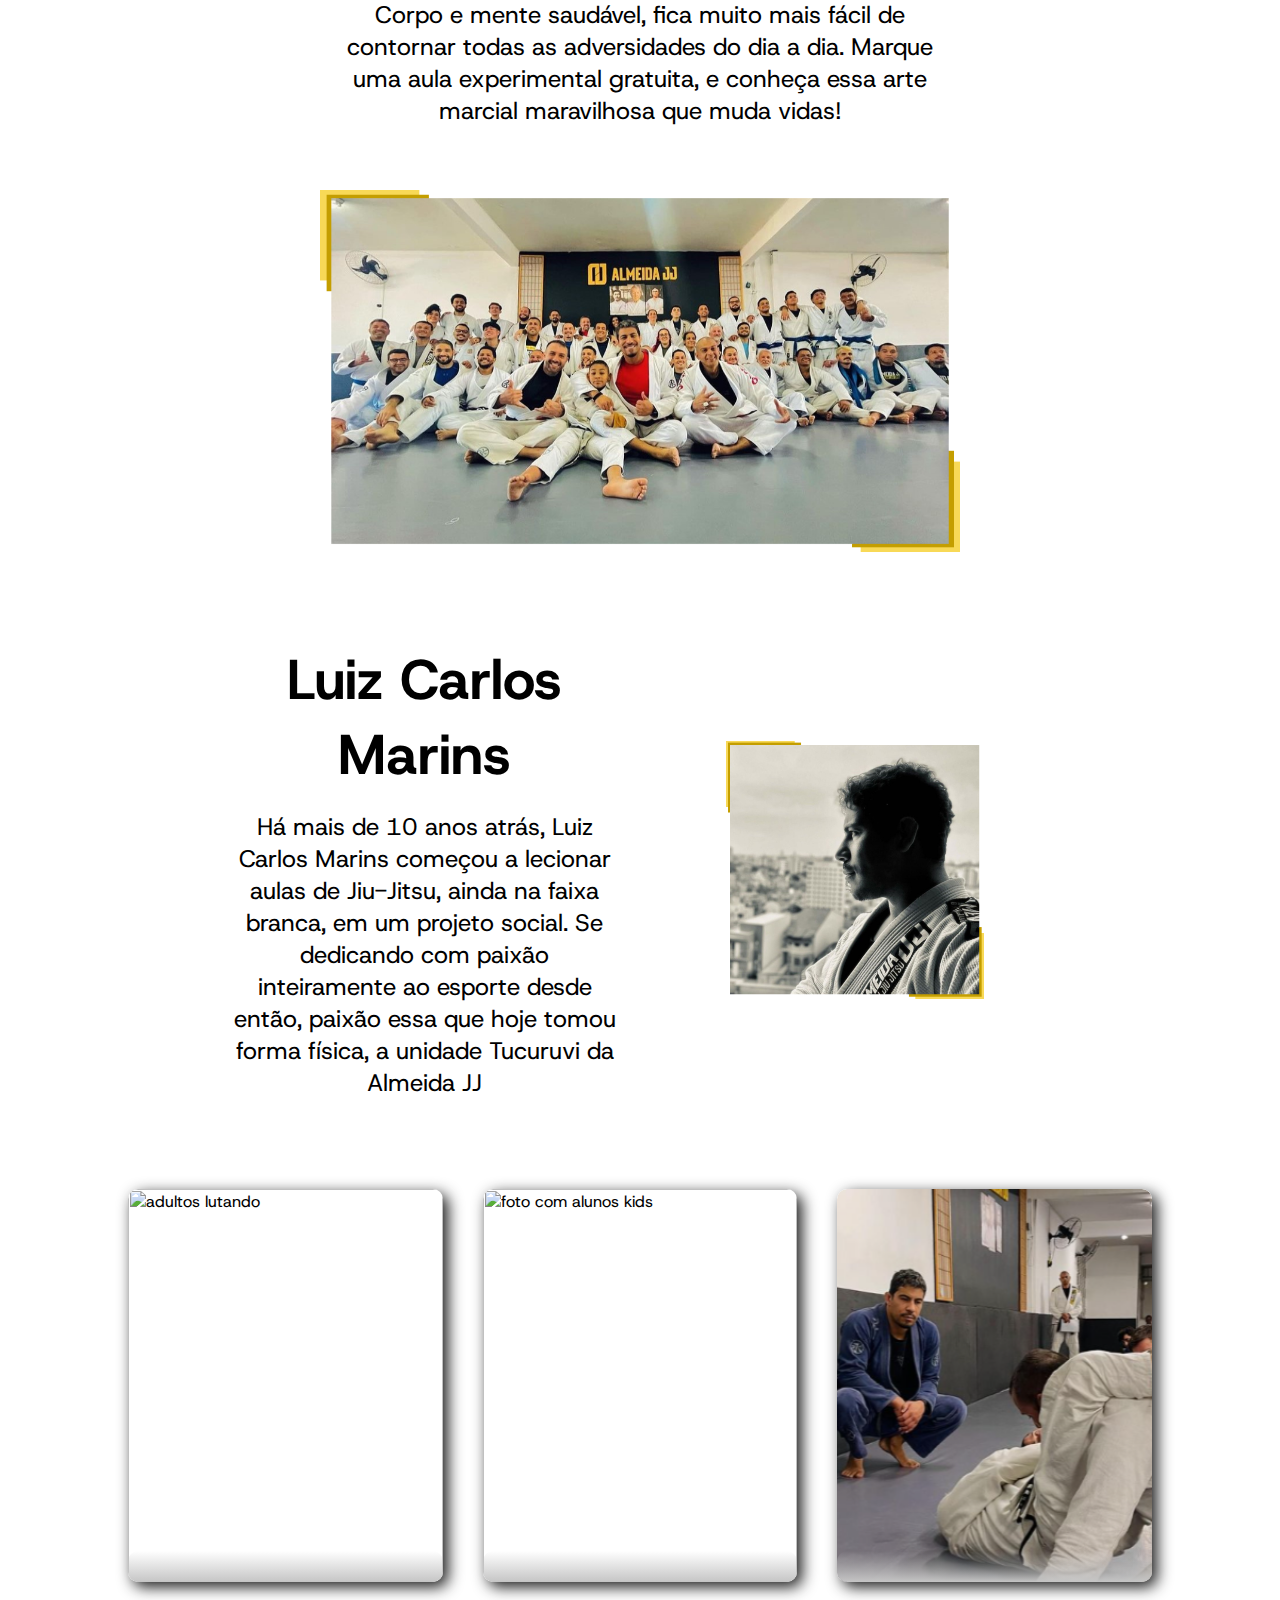
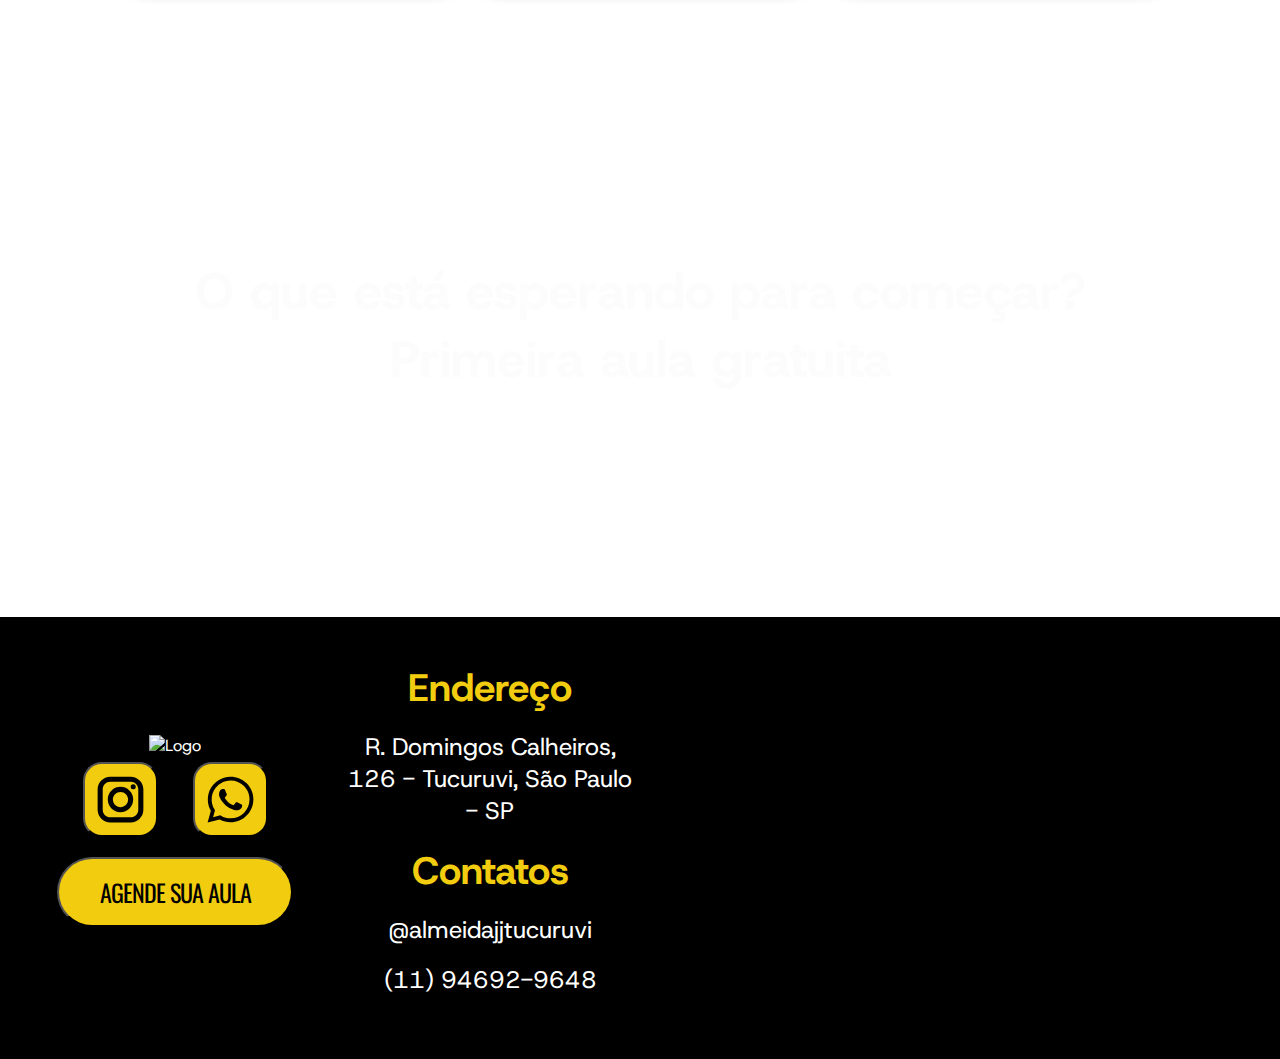
==== commit e5ff2513: "fix" ====
--- a/index.html
+++ b/index.html
@@ -183,7 +183,7 @@
                     </button>
                     <!-- botão atizap -->
                     <button class="btn-hover">
-                        <a href="https://w.app/2ZkRpN" target="_blank">
+                        <a href="https://wa.me/5511946929648" target="_blank">
                             <svg xmlns="http://www.w3.org/2000/svg" viewBox="0 0 32 32">
                                 <path
                                     d="M 24.503906 7.503906 C 22.246094 5.246094 19.246094 4 16.050781 4 C 9.464844 4 4.101563 9.359375 4.101563 15.945313 C 4.097656 18.050781 4.648438 20.105469 5.695313 21.917969 L 4 28.109375 L 10.335938 26.445313 C 12.078125 27.398438 14.046875 27.898438 16.046875 27.902344 L 16.050781 27.902344 C 22.636719 27.902344 27.996094 22.542969 28 15.953125 C 28 12.761719 26.757813 9.761719 24.503906 7.503906 Z M 16.050781 25.882813 L 16.046875 25.882813 C 14.265625 25.882813 12.515625 25.402344 10.992188 24.5 L 10.628906 24.285156 L 6.867188 25.269531 L 7.871094 21.605469 L 7.636719 21.230469 C 6.640625 19.648438 6.117188 17.820313 6.117188 15.945313 C 6.117188 10.472656 10.574219 6.019531 16.054688 6.019531 C 18.707031 6.019531 21.199219 7.054688 23.074219 8.929688 C 24.949219 10.808594 25.980469 13.300781 25.980469 15.953125 C 25.980469 21.429688 21.523438 25.882813 16.050781 25.882813 Z M 21.496094 18.445313 C 21.199219 18.296875 19.730469 17.574219 19.457031 17.476563 C 19.183594 17.375 18.984375 17.328125 18.785156 17.625 C 18.585938 17.925781 18.015625 18.597656 17.839844 18.796875 C 17.667969 18.992188 17.492188 19.019531 17.195313 18.871094 C 16.894531 18.722656 15.933594 18.40625 14.792969 17.386719 C 13.90625 16.597656 13.304688 15.617188 13.132813 15.320313 C 12.957031 15.019531 13.113281 14.859375 13.261719 14.710938 C 13.398438 14.578125 13.5625 14.363281 13.710938 14.1875 C 13.859375 14.015625 13.910156 13.890625 14.011719 13.691406 C 14.109375 13.492188 14.058594 13.316406 13.984375 13.167969 C 13.910156 13.019531 13.3125 11.546875 13.0625 10.949219 C 12.820313 10.367188 12.574219 10.449219 12.390625 10.4375 C 12.21875 10.429688 12.019531 10.429688 11.820313 10.429688 C 11.621094 10.429688 11.296875 10.503906 11.023438 10.804688 C 10.75 11.101563 9.980469 11.824219 9.980469 13.292969 C 9.980469 14.761719 11.050781 16.183594 11.199219 16.382813 C 11.347656 16.578125 13.304688 19.59375 16.300781 20.886719 C 17.011719 21.195313 17.566406 21.378906 18 21.515625 C 18.714844 21.742188 19.367188 21.710938 19.882813 21.636719 C 20.457031 21.550781 21.648438 20.914063 21.898438 20.214844 C 22.144531 19.519531 22.144531 18.921875 22.070313 18.796875 C 21.996094 18.671875 21.796875 18.597656 21.496094 18.445313 Z">
@@ -194,7 +194,7 @@
 
                 </div>
                 <!-- botão agendamento -->
-                <button id="agendamento" class="btn-hover"><a href="https://w.app/2ZkRpN">Agende sua aula</a></button>
+                <button id="agendamento" class="btn-hover"><a href="https://wa.me/5511946929648">Agende sua aula</a></button>
             </div>
             <div id="bloco2">
                 <div id="infos">
--- a/css/style.css
+++ b/css/style.css
@@ -175,7 +175,7 @@
 #beneficios {
     display: grid;
     width: 80%;
-    gap:  0px;
+    gap:  30px 0px;
     grid-template-columns: repeat(2, 1fr);
     grid-template-rows: auto repeat(3, 60vh);
     grid-template-areas:
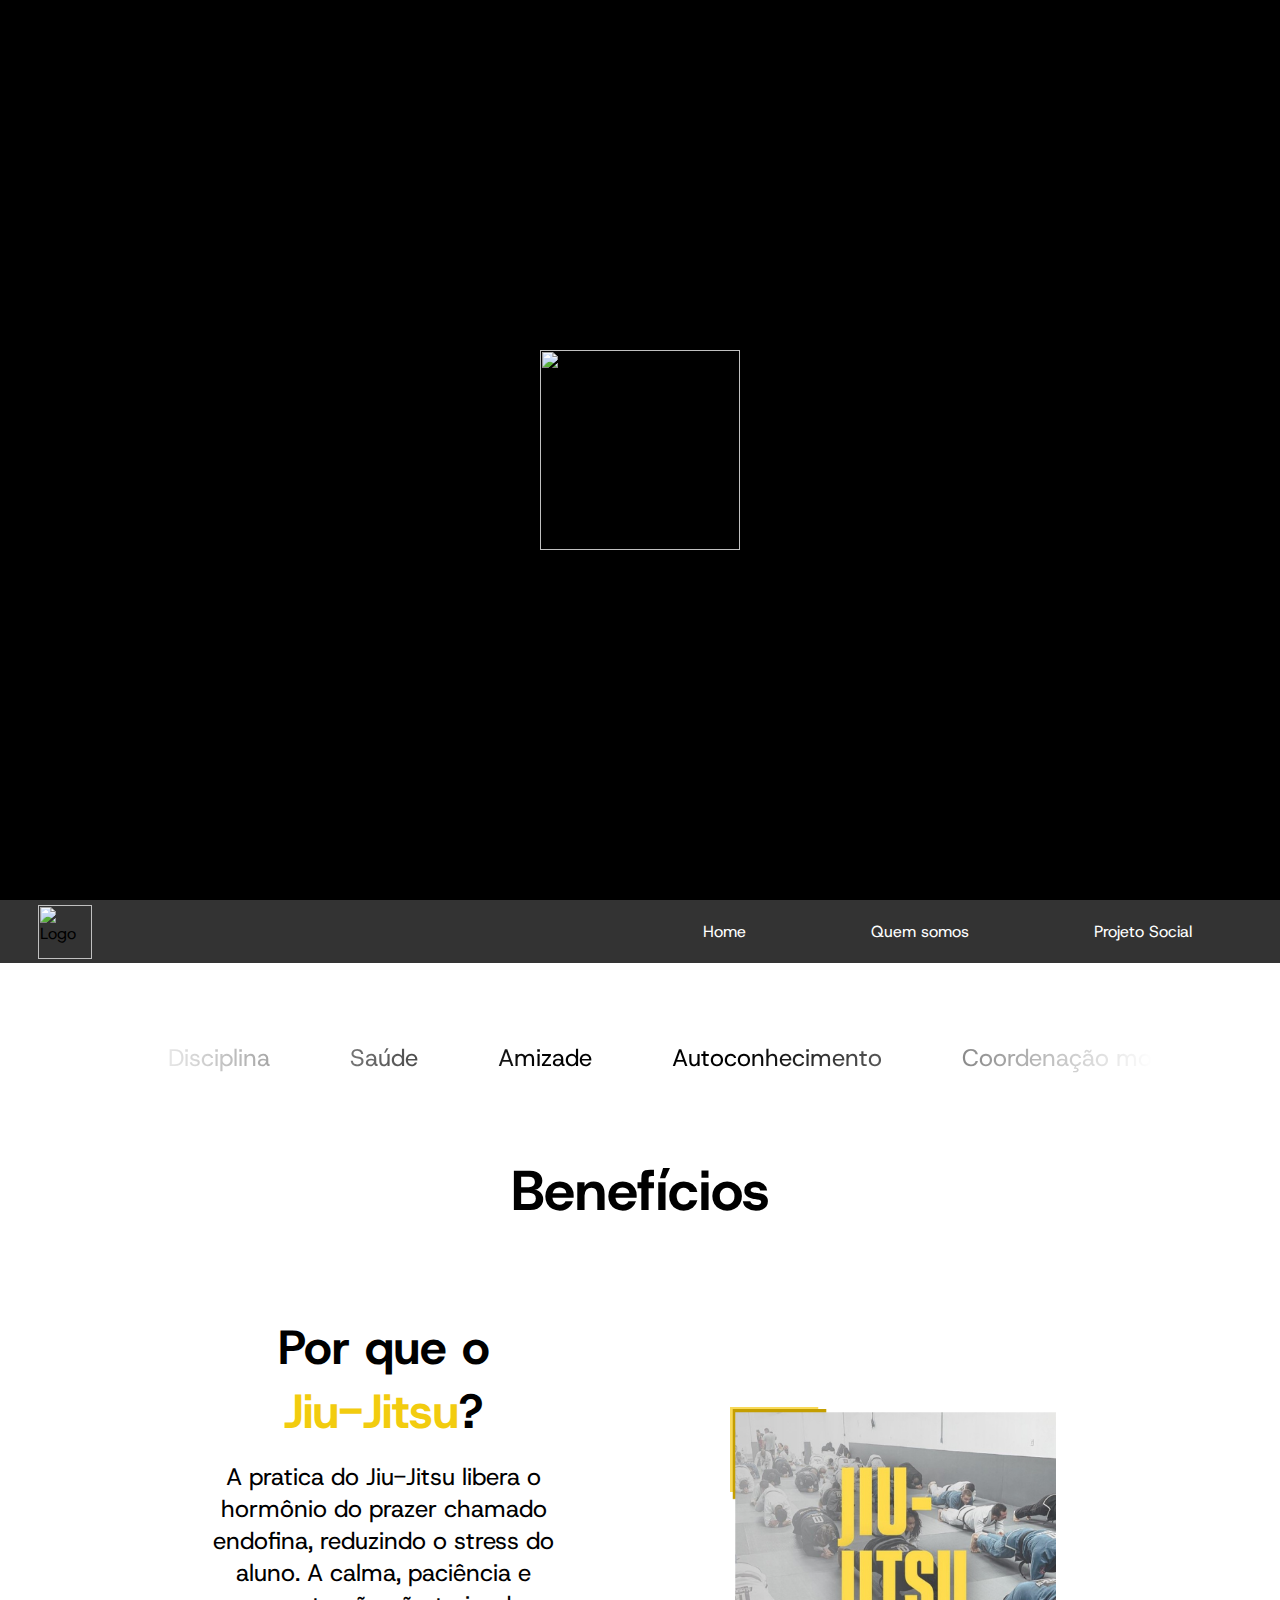
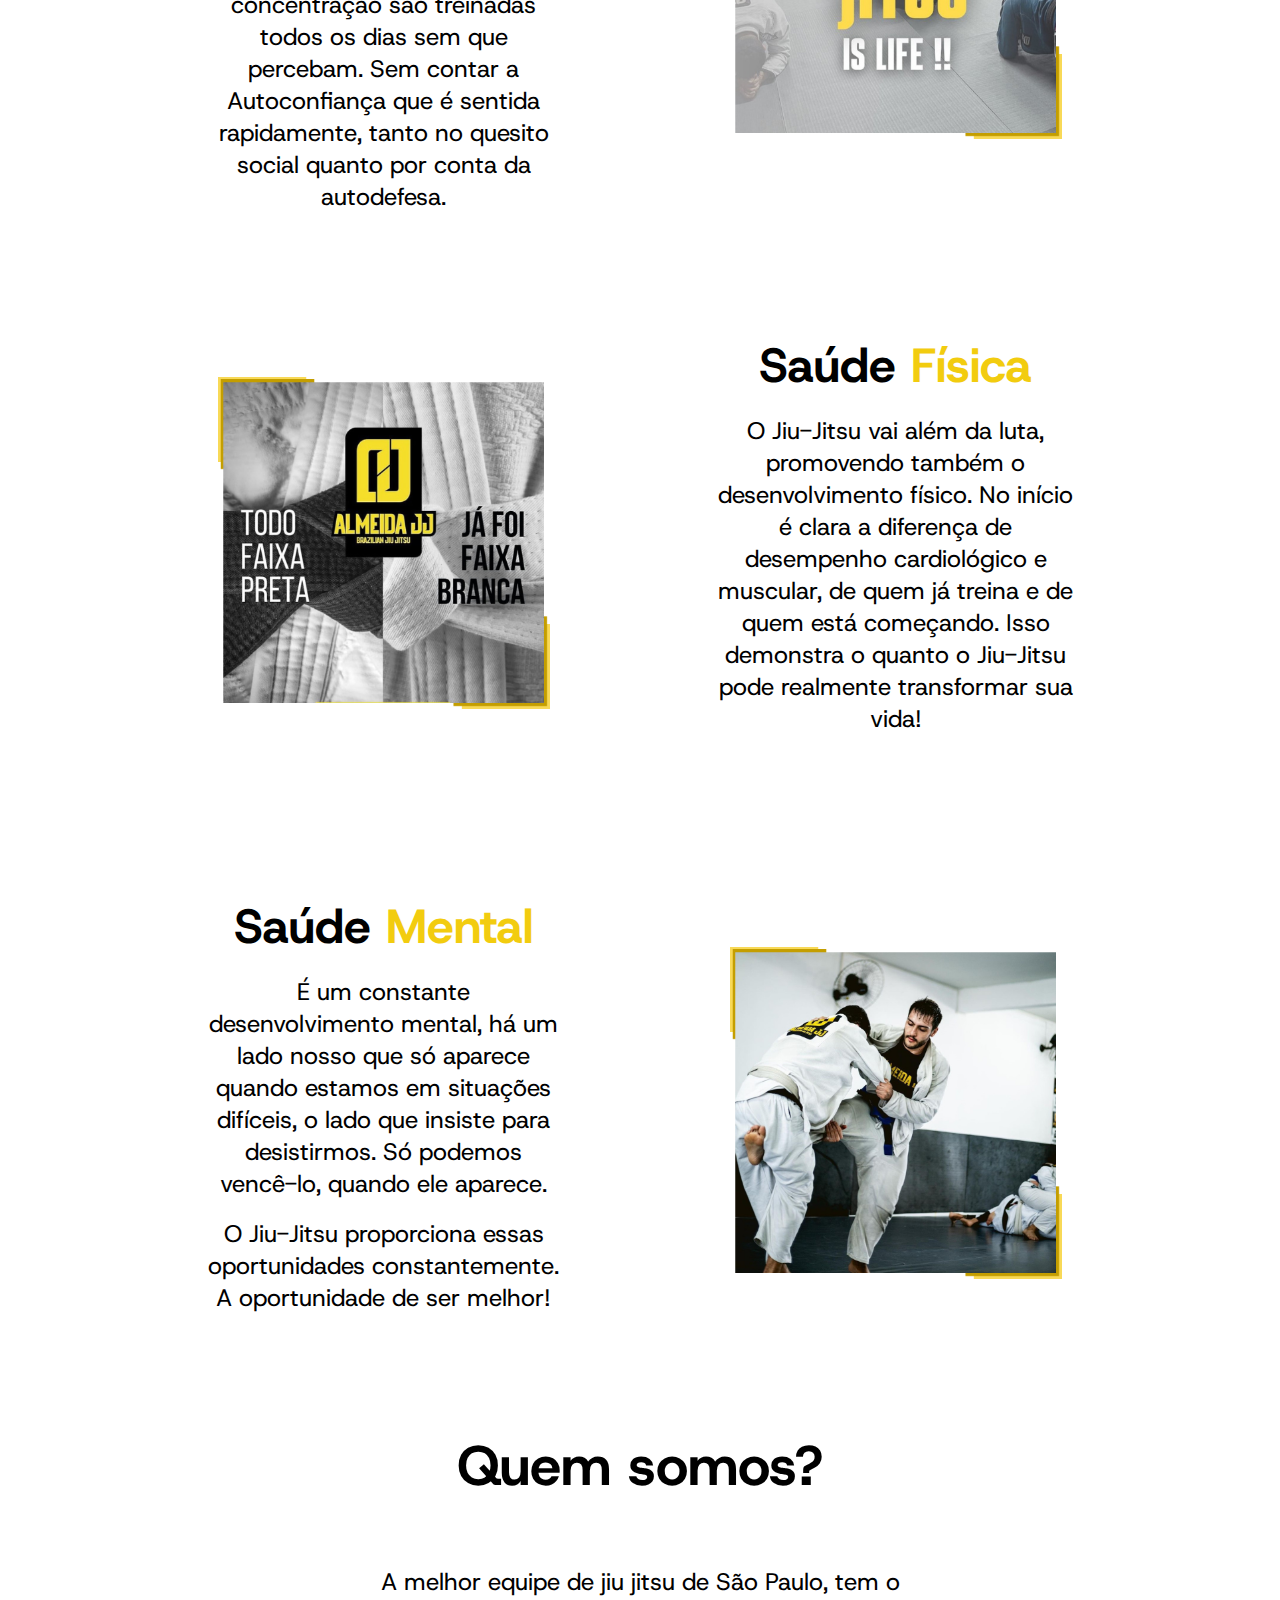
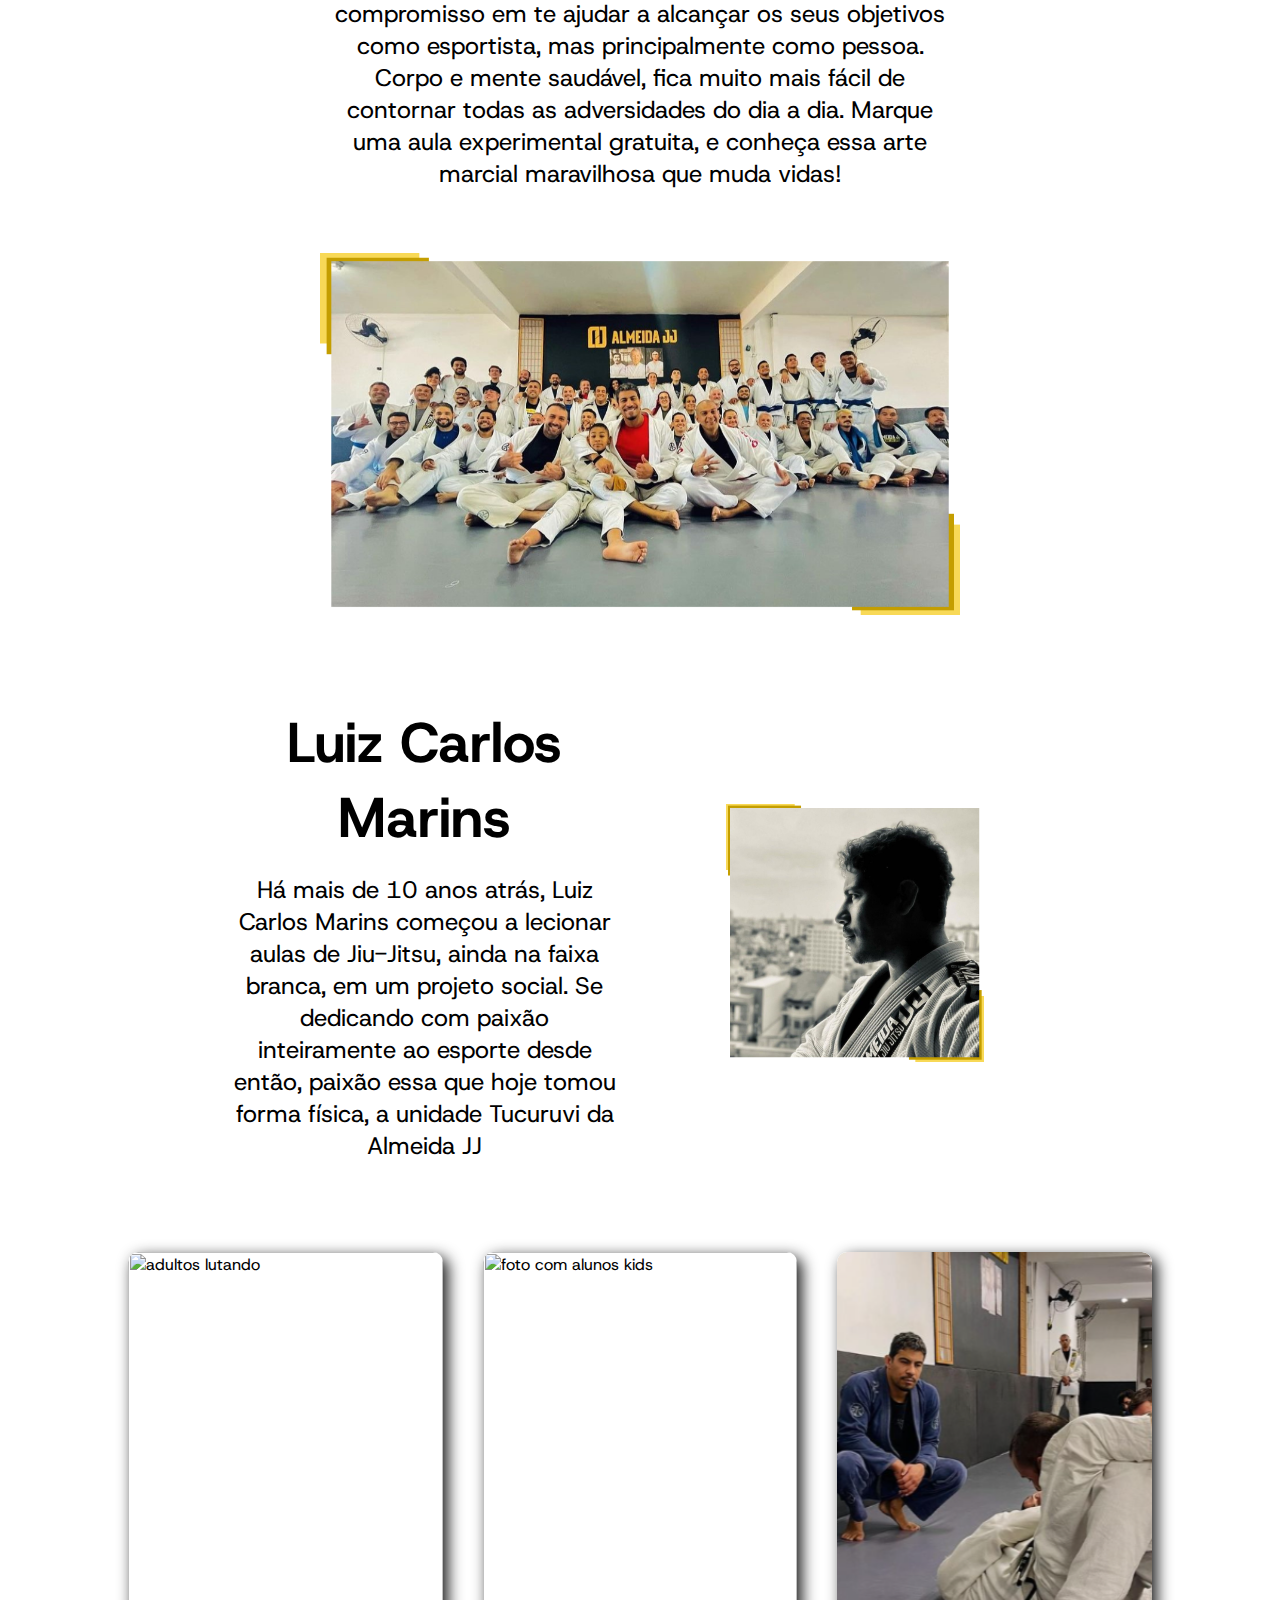
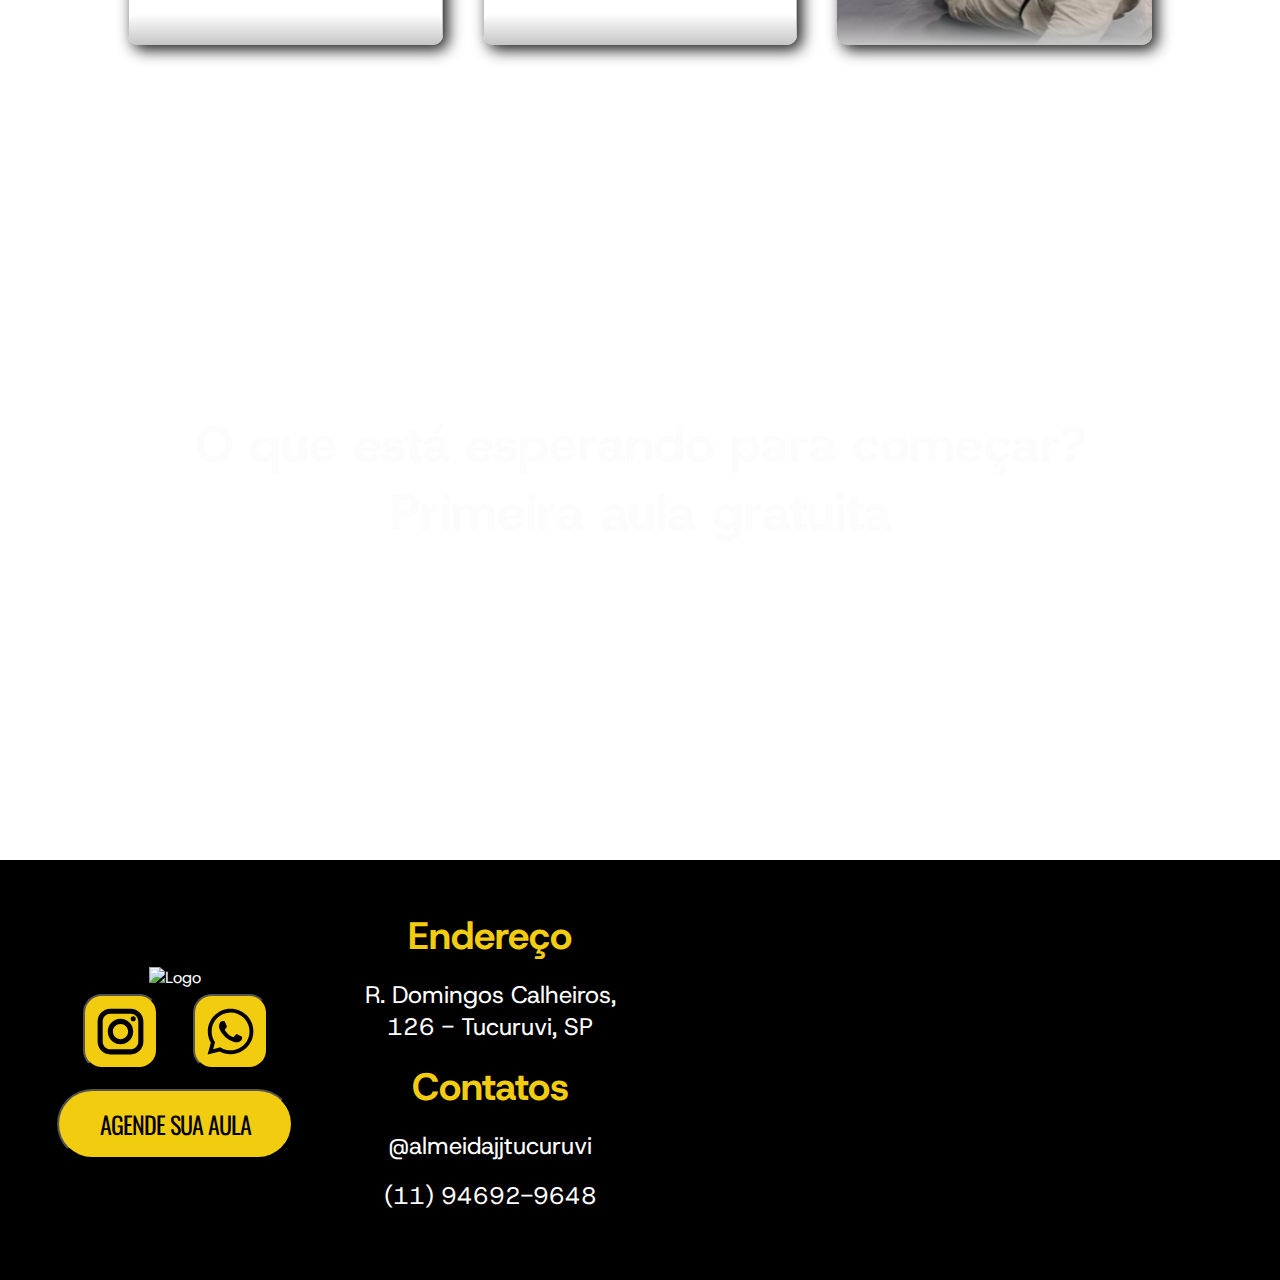
==== commit 55d945cd: "mudando a primeira tela" ====
--- a/index.html
+++ b/index.html
@@ -13,23 +13,26 @@
 </head>
 
 <body>
+    <div id="intro">
+        <img src="./imgs/logoQuadradaRemovedBg.png" alt="logo" style="width: 200px;">
+    </div>
+    <header id="home">
+        <!-- primeiro bloco do -->
+        <header class="header">
+            <div class="overlay"></div>
+            <div class="header-content">
+                <p class="header-title">Projeto Social</p>
+                <h1 id="almeida">Almeida <span>JJ</span>    Tucuruvi</h1>
+            <p id="frase2">Um “projeto social” só funciona quando se torna um “projeto de vida"</p>
+    
+                <button class="btn-theme-color modal-toggle"><i class="ti-control-play text-danger"></i> <a href="#queroAjudar">Quero Ajudar</a></button>
+    
+            </div>
+        </header><!-- end of page header -->
+    </header>
     <main>
-        <div id="intro">
-            <img src="./imgs/logoQuadradaRemovedBg.png" alt="logo" style="width: 200px;">
-        </div>
-        <header id="home">
-            <!-- primeiro bloco do -->
-            <section id="apresentacao" class="grid-2">
-                <div class="text">
-                    <p id="frase1">Pronto para mudar sua vida?</p>
-                    <h1 id="almeida">Almeida <span>JJ</span></h1>
-                    <p id="frase2">"Seja tão forte que nada possa perturbar a paz da sua mente."<br> - Carlos Gracie</p>
-                </div>
-                <img src="./imgs/alunosPB.JPEG" alt="Alunos em aula" id="alunosPB" class="fadeHmediaQ">
-            </section>
-        </header>
         <!-- nav -->
-        <nav class="grid-2">
+        <nav class="grid-2" id="navbar">
             <img src="./imgs/logoRetangularRemovedBG.png" alt="Logo">
             <ul>
                 <li><a href="#home">Home</a></li>
@@ -60,8 +63,6 @@
                 </div>
             </div>
         </section>
-        <!-- Quem somos -->
-
         <!-- beneficios -->
         <section id="beneficios">
 
@@ -199,7 +200,7 @@
             <div id="bloco2">
                 <div id="infos">
                     <h2>Endereço</h2>
-                    <p>R. Domingos Calheiros, 126 - Tucuruvi, São Paulo - SP</p>
+                    <p>R. Domingos Calheiros, 126 - Tucuruvi, SP</p>
                     <h2>Contatos</h2>
                     <p>@almeidajjtucuruvi</p>
                     <p>(11) 94692-9648</p>
--- a/css/style.css
+++ b/css/style.css
@@ -10,17 +10,20 @@
 :root {
     --amareloJJ: #F2CC0F;
     --bgAlmeida: #000;
-    --bgSombra: #8d8c8c;
-}
-
+    --bgSombra: #333333;
+}
+::-webkit-scrollbar {
+    width: 10px; /* Largura da barra de rolagem */
+    height: 10px; /* Altura da barra de rolagem horizontal */
+  }
 /* trilho */
 ::-webkit-scrollbar-track {
-    background: #5b5a5a;
+    background: #000000;
 }
 
 /* thumb, parte que arrasta) */
 ::-webkit-scrollbar-thumb {
-    background-color: #181818;
+    background-color: var(--bgSombra);
 }
 
 /* 
@@ -45,46 +48,89 @@
 
 }
 
+
 /* primeira tela */
-#apresentacao {
-    grid-template-rows: 93vh;
-    gap: 25px;
+
+
+.header {
+    position: relative;
+    height: 100%;
     text-align: center;
-    align-items: center;
-    justify-content: center;
+    color: #fff;
+    background-image: url(../imgs/alunosPB.JPEG);
+    background-size: cover;
+    background-position: center;
+  }
+  
+  .header .overlay {
+    position: absolute;
+    left: 0;
+    top: 0;
+    height: 100%;
     width: 100%;
+    background-image: -webkit-radial-gradient(48% 42%, 140% 110%, rgba(51,51,51, 0.5), rgba(51,51,51, 0.6), rgba(51,51,51, 0.7), rgba(51,51,51, 0.8), rgba(51,51,51, 0.93), #212529 55%, #212529 200%);
+    background-image: radial-gradient(140% 110% at 48% 42%, rgba(51,51,51, 0.5), #21252999, rgba(51,51,51, 0.7), rgba(51,51,51, 0.8), rgba(51,51,51, 0.93), #333333 55%, #212529 200%);
+  }
+  
+  .header .header-content {
+    position: absolute;
+    left: 50%;
+    top: 50%;
+        transform: translate(-50%, -50%);
+  }
+  
+  .header .header-content .header-title {
+    font-size: calc(25px + (50 - 25) * ((100vw - 300px) / (1300 - 300)));
+    margin-top: 15px;
+    margin-bottom: 10px;
+  }
+  
+  .header .header-content .header-subtitle {
+    opacity: 1;
+    margin-bottom: 30px;
+  }
+  
+  .header .header-content .btn-theme-color {
+    padding: 8px 20px;
+    border-radius: 30px;
+    border: 2px solid #fff;
+    color: #fff;
+    background: transparent;
+    outline: 0;
+    transition: all, 0.3s;
+    font-size: calc(12px + (15 - 12) * ((100vw - 300px) / (1300 - 300)));
+    font-weight: bold;
+    a{
+      color: white;
+    }
+    &:hover{
+      transition: transform .2s;
+      transform: scale(1.2);
+    }
+  }
+  
+
+
+  #almeida{
+    font-size: clamp(3rem, 8vw, 10rem);
+    white-space: nowrap;
     margin: 0 auto;
-    background-color: #000000;
-    background-image: url('data:image/svg+xml,<svg xmlns="http://www.w3.org/2000/svg" viewBox="0 0 1000 100" fill="%232F2F2F"><path d="M0 1v99c134.3 0 153.7-99 296-99H0Z" opacity=".5"></path><path d="M1000 4v86C833.3 90 833.3 3.6 666.7 3.6S500 90 333.3 90 166.7 4 0 4h1000Z" opacity=".5"></path><path d="M617 1v86C372 119 384 1 196 1h421Z" opacity=".5"></path><path d="M1000 0H0v52C62.5 28 125 4 250 4c250 0 250 96 500 96 125 0 187.5-24 250-48V0Z"></path></svg>');
-    background-repeat: no-repeat;
     color: white;
-    overflow: hidden;
-}
-
-.text {
-    align-self: flex-end;
-    margin-bottom: 10vh;
-
-    p {
-        color: var(--bgSombra);
-        animation: fadeInDown 1.5s 2s;
-    }
-
-    h1 {
-        font-size: clamp(3rem, 8vw, 10rem);
-        white-space: nowrap;
-        margin: 0 auto;
-        color: white;
-        font-family: "El Messiri", sans-serif;
-        animation: pulse 2s infinite ease-in-out;
-
-        span {
-            color: var(--amareloJJ);
-        }
-    }
-}
-
-#alunosPB {
+    font-family: "El Messiri", sans-serif;
+    animation: pulse 2s infinite ease-in-out;
+  
+    span {
+        color: var(--amareloJJ);
+    }}
+  #frase1 {
+    width: 70%;
+  
+    span {
+      align-self: end;
+    }
+  }
+
+#alunosPB, #fotoProjeto {
     width: 98%;
     max-height: 88vh;
     object-fit: cover;
@@ -104,8 +150,8 @@
     position: sticky;
     top: 0;
     z-index: 99;
-    background-color: rgba(0, 0, 0);
-
+    background-color: var(--bgSombra);
+    transition: background-color 0.5s ease;
     img {
         height: 6vh;
         justify-self: left;
@@ -249,7 +295,7 @@
 
 /* ======================= */
 /* section quem somos */
-#quemSomos {
+#quemSomos, #porQue {
     width: 100%;
     display: flex;
     align-items: center;
@@ -368,7 +414,7 @@
     flex-direction: column;
     align-items: center;
     justify-content: center;
-    height: 65vh;
+    height: 85vh;
 
     background-image: url('../imgs/parallax.jpg');
     background-attachment: fixed;
@@ -541,6 +587,13 @@
             rgba(0, 0, 0, 1) 60%,
             rgba(0, 0, 0, 0) 100%);
 }
+.fadeMarqueeFoto {
+    mask-image: linear-gradient(to right,
+            rgba(0, 0, 0, 0),
+            rgba(0, 0, 0, 1) 30%,
+            rgba(0, 0, 0, 1) 70%,
+            rgba(0, 0, 0, 0) 100%);
+}
 
 .slideLeftScroll {
     animation: slideInLeft;
@@ -560,4 +613,4 @@
     animation-timeline: view();
     animation-range: cover -40vh cover 65%;
 
-}+}
--- a/css/mediaQuery.css
+++ b/css/mediaQuery.css
@@ -34,6 +34,18 @@
 
 @media (max-width: 1050px) {
 
+    /* titulo projeto social */
+
+    #almeida {
+        font-size: 4rem;
+    }
+
+    /* pagina obrigado */
+    .container-links {
+        width: 70%;
+    }
+
+
     /* card */
     .box-area {
         display: flex;
@@ -47,6 +59,19 @@
     /* imgs */
     #beneficios .item-projeto img {
         width: 90%;
+    }
+
+    /* marquee projeto social */
+    .marquee-track img {
+        width: 30vw;
+    }
+
+    .fadeMarqueeFoto {
+        mask-image: linear-gradient(to right,
+                rgba(0, 0, 0, 0),
+                rgba(0, 0, 0, 1) 10%,
+                rgba(0, 0, 0, 1) 90%,
+                rgba(0, 0, 0, 0) 100%);
     }
 }
 
@@ -106,6 +131,11 @@
         display: flex;
     }
 
+    /*ajustando tamanho de imagem */
+    #familia {
+        width: 80%;
+    }
+
     /* arrumando nav */
     nav {
         width: 100vw;
@@ -164,6 +194,8 @@
             margin: 0;
         }
     }
+
+
 }
 
 
@@ -180,6 +212,7 @@
     /* texto parallax */
     .parallax {
         background-attachment: scroll;
+
         span {
             font-size: 25px;
             margin: 0 5%;
@@ -188,7 +221,8 @@
 
 
     /* desfazendo grid cards */
-     .item-texto, .item-projeto {
+    .item-texto,
+    .item-projeto {
         animation: none;
     }
 
@@ -220,17 +254,34 @@
         }
     }
 
+    /* formulario projeto social */
+    .screen-body {
+        padding: 0 0;
+    }
+
     /* desfazendo grid fundador */
     #fundador {
         display: flex;
         flex-direction: column-reverse;
 
     }
+
+    /* marquee projeto social */
+    .marquee-track img {
+        width: 40vw;
+    }
+
+
 }
 
 /*============== breakpoint ==============*/
 
 @media(max-width: 750px) {
+    /* titulo projeto social */
+
+    #almeida {
+        font-size: 3rem;
+    }
 
     footer {
         #horarios {
@@ -245,6 +296,19 @@
 }
 
 @media (max-width: 600px) {
+
+    /* pagina obrigado */
+    .container-links {
+        flex-direction: column;
+
+        a {
+            margin: 10px auto;
+        }
+    }
+
+    .textoObrigado {
+        width: 80%;
+    }
 
     /* mudando imagem da nav */
     nav img {
@@ -265,9 +329,34 @@
     .box {
         width: 80%;
     }
-}
-
-@media (max-width: 500px) {
+
+    /* formulario */
+    .screen-body {
+        padding: 0;
+    }
+
+    .screen-body-item {
+        padding: 0;
+    }
+
+    .screen-body-item.left {
+        padding-right: 0;
+        padding-left: 0;
+        align-items: center;
+    }
+
+    .app-title {
+        width: 100%;
+    }
+}
+
+@media (max-width: 520px) {
+        /* titulo projeto social */
+    
+#almeida{
+    font-size: 2rem;
+}
+
     #aulas .wrapper .box-area .box .overlay h3 {
         margin-top: 50%;
     }
@@ -275,4 +364,45 @@
     h2 {
         font-size: 3rem;
     }
+
+    #queroAjudar {
+        padding: 10%;
+    }
+
+    /* formulario */
+    .screen-body {
+        flex-direction: column;
+        padding: 50px;
+
+    }
+
+    .screen-body-item.left {
+        padding: 0;
+        align-items: center;
+    }
+
+
+    .app-title {
+        flex-direction: row;
+        padding-top: 5%;
+        width: 80%;
+    }
+
+    .app-title span {
+        margin-right: 0px;
+    }
+
+    .app-title:after {
+        display: none;
+    }
+
+    .app-contact {
+        text-align: left;
+    }
+
+    /* marquee projeto social */
+    .marquee-track img {
+        width: 70vw;
+    }
+
 }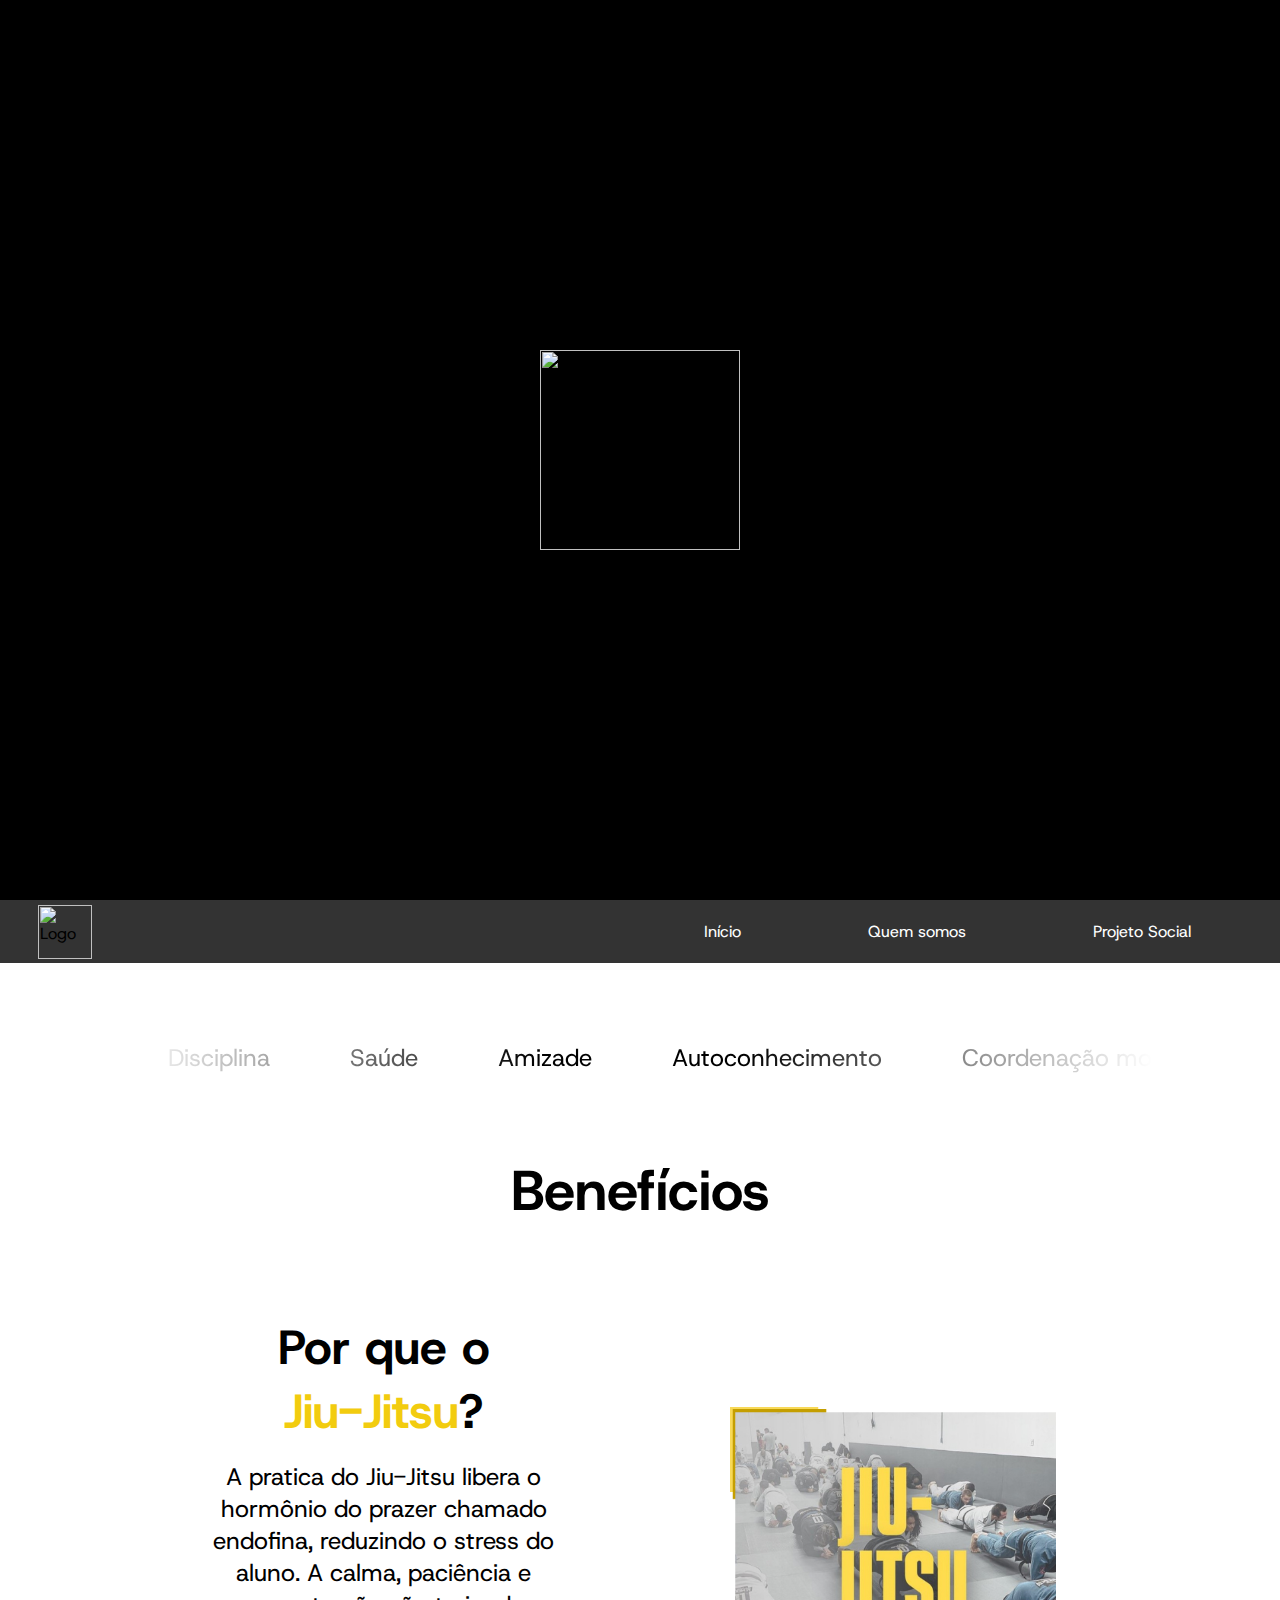
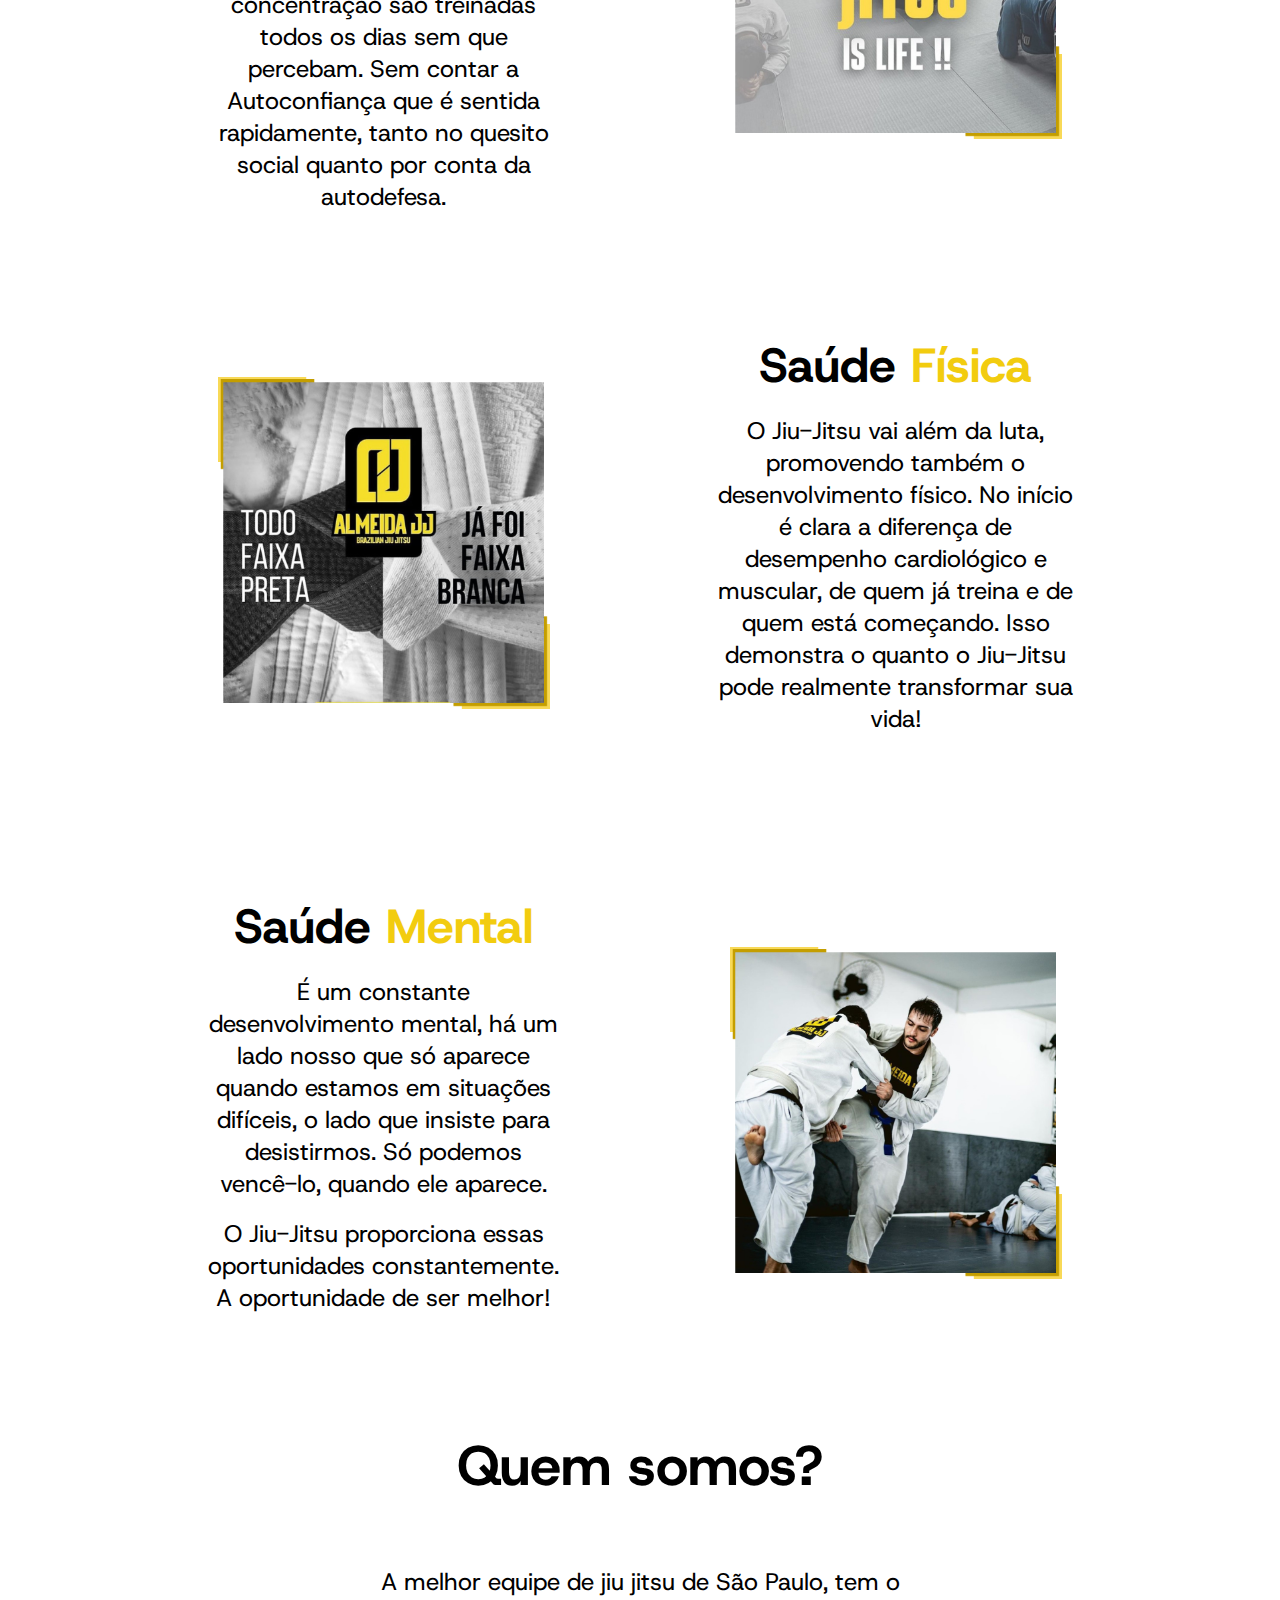
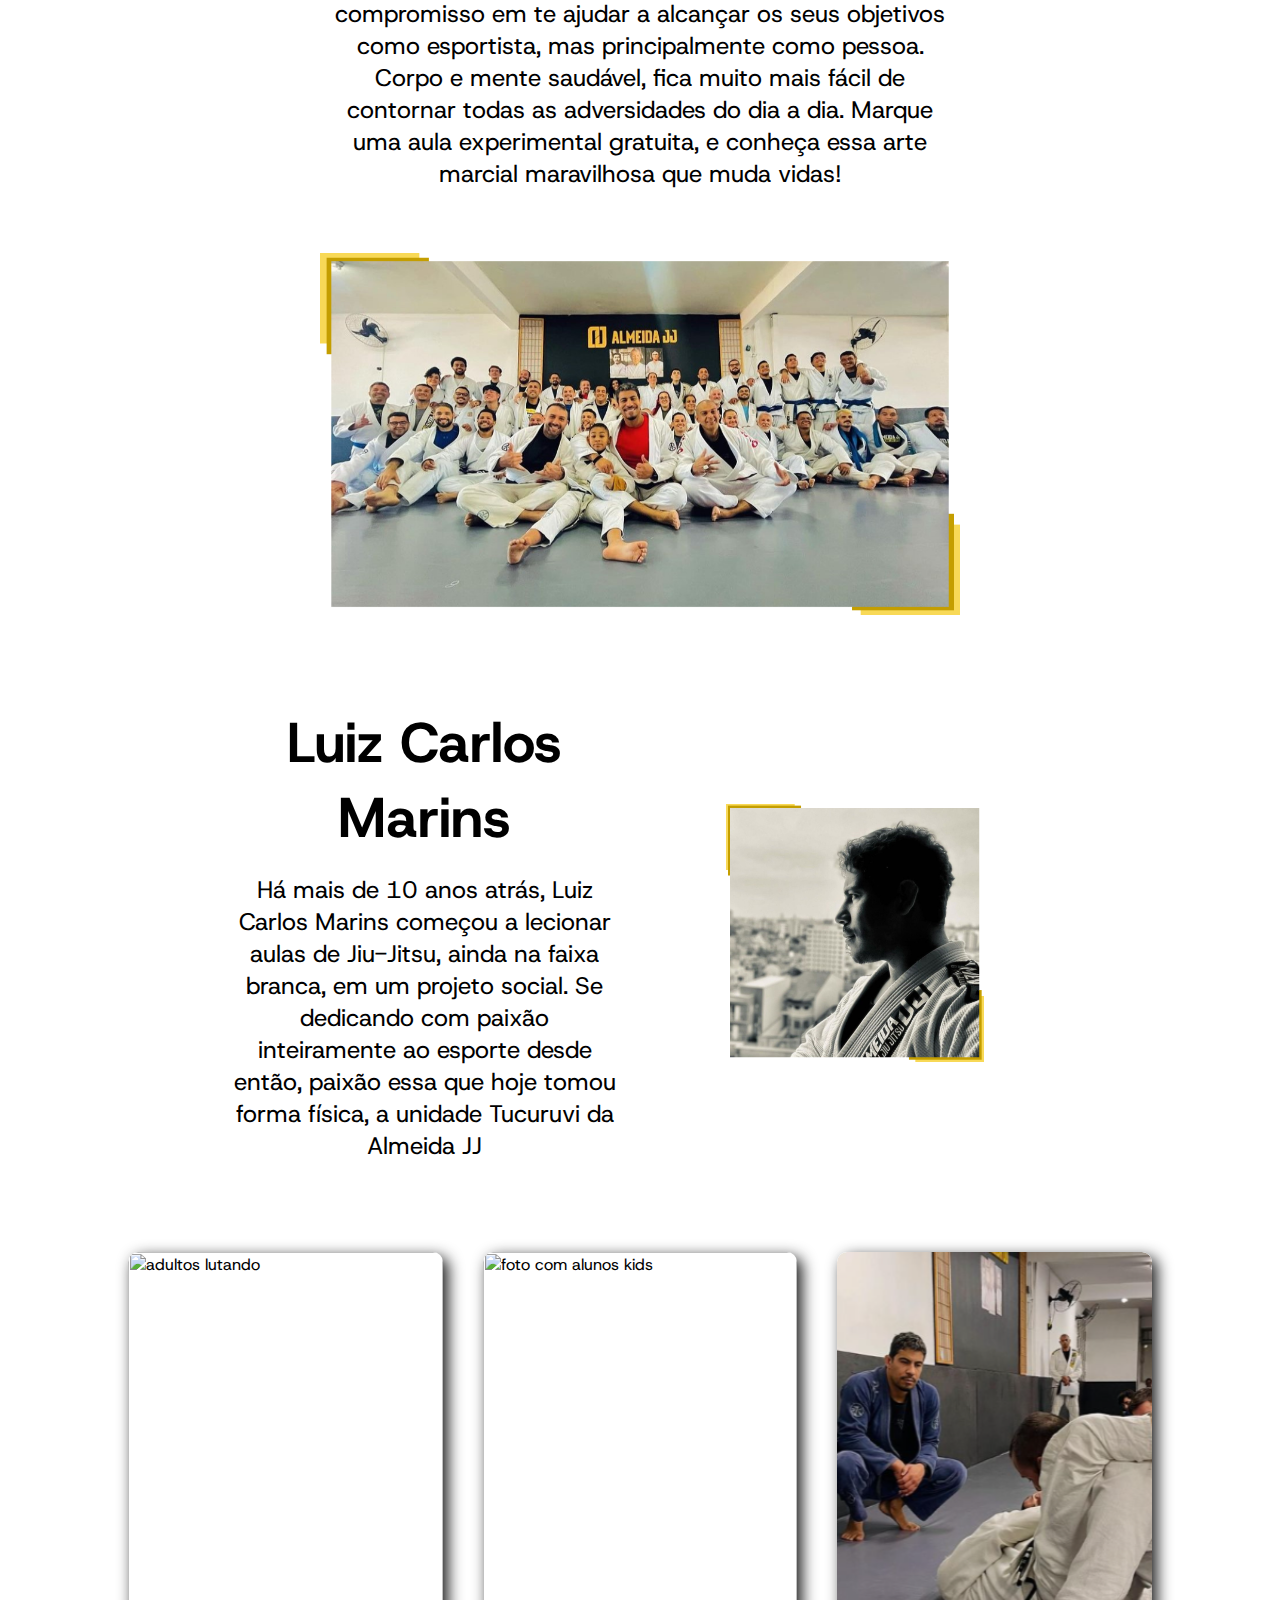
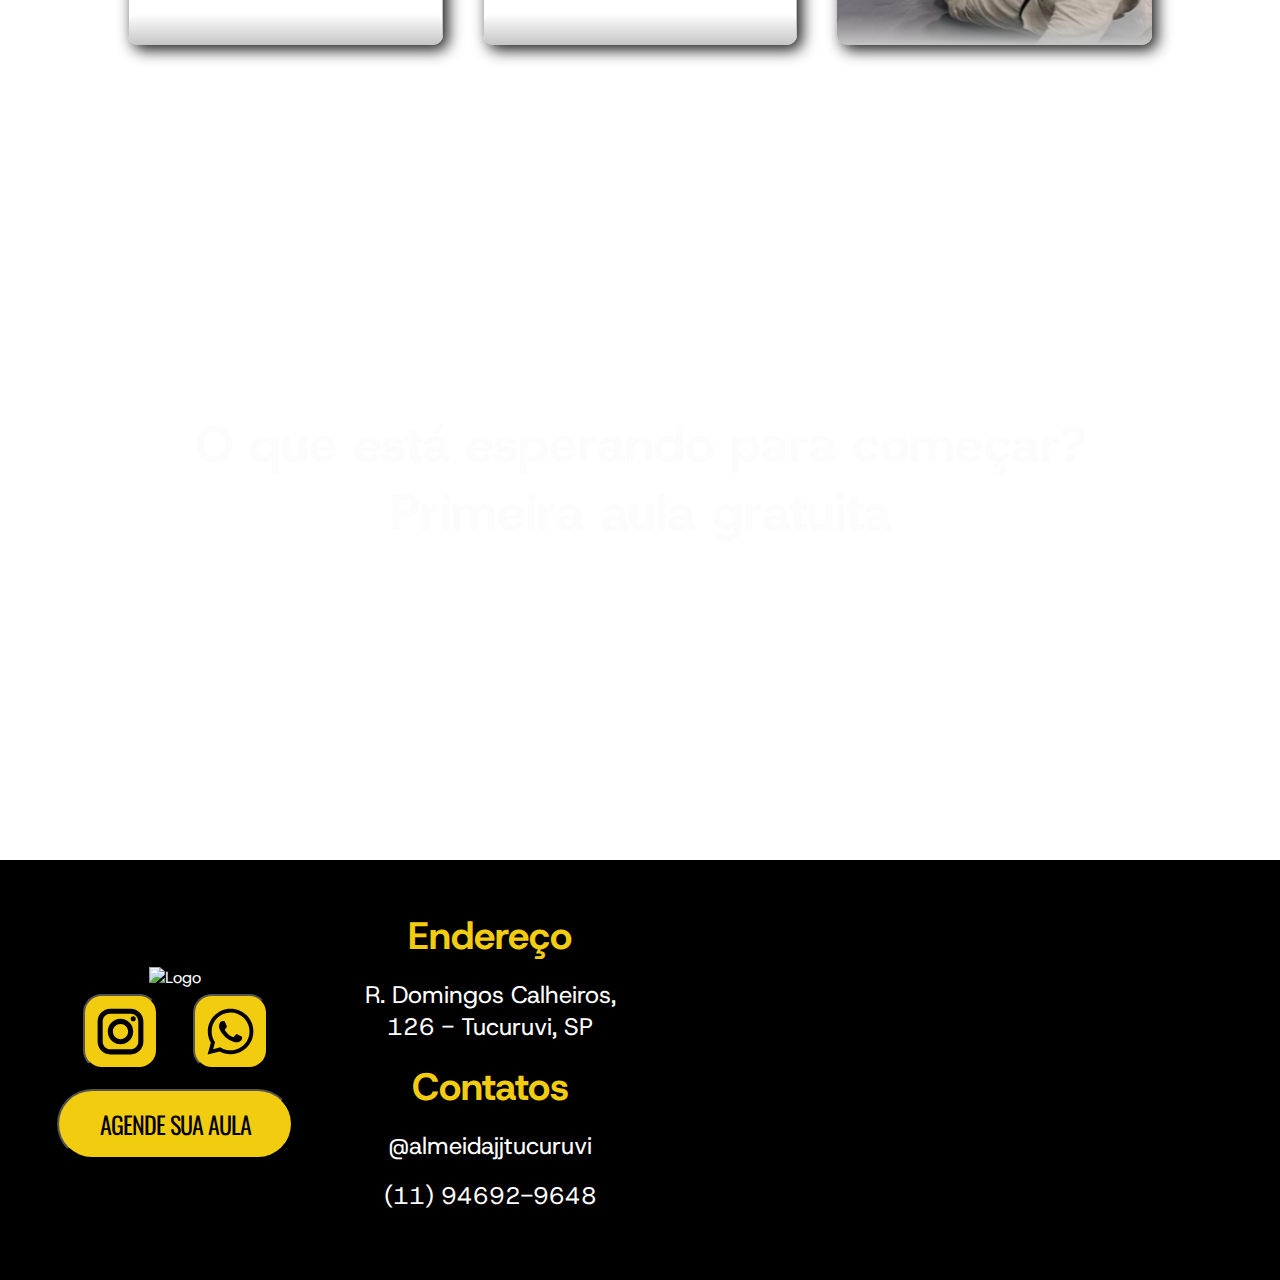
==== commit 708ffddc: "." ====
--- a/index.html
+++ b/index.html
@@ -21,11 +21,11 @@
         <header class="header">
             <div class="overlay"></div>
             <div class="header-content">
-                <p class="header-title">Projeto Social</p>
+                <p class="header-title">Pronto para mudar sua vida?</p>
                 <h1 id="almeida">Almeida <span>JJ</span>    Tucuruvi</h1>
-            <p id="frase2">Um “projeto social” só funciona quando se torna um “projeto de vida"</p>
+            <p id="frase2">"Seja tão forte que nada possa perturbar a paz da sua mente."<br> - Carlos Gracie</p>
     
-                <button class="btn-theme-color modal-toggle"><i class="ti-control-play text-danger"></i> <a href="#queroAjudar">Quero Ajudar</a></button>
+                <button class="btn-theme-color modal-toggle"><i class="ti-control-play text-danger"></i> <a href="https://wa.me/5511946929648" target="_blank">Agendar Aula</a></button>
     
             </div>
         </header><!-- end of page header -->
@@ -35,9 +35,8 @@
         <nav class="grid-2" id="navbar">
             <img src="./imgs/logoRetangularRemovedBG.png" alt="Logo">
             <ul>
-                <li><a href="#home">Home</a></li>
+                <li><a href="#marquee">Início</a></li>
                 <li><a href="#quemSomos">Quem somos</a></li>
-                <!-- Um “projeto social” só funciona quando se torna um “projeto de vida -->
                 <li><a href="./html/projetoSocial.html">Projeto Social</a></li>
             </ul>
         </nav>
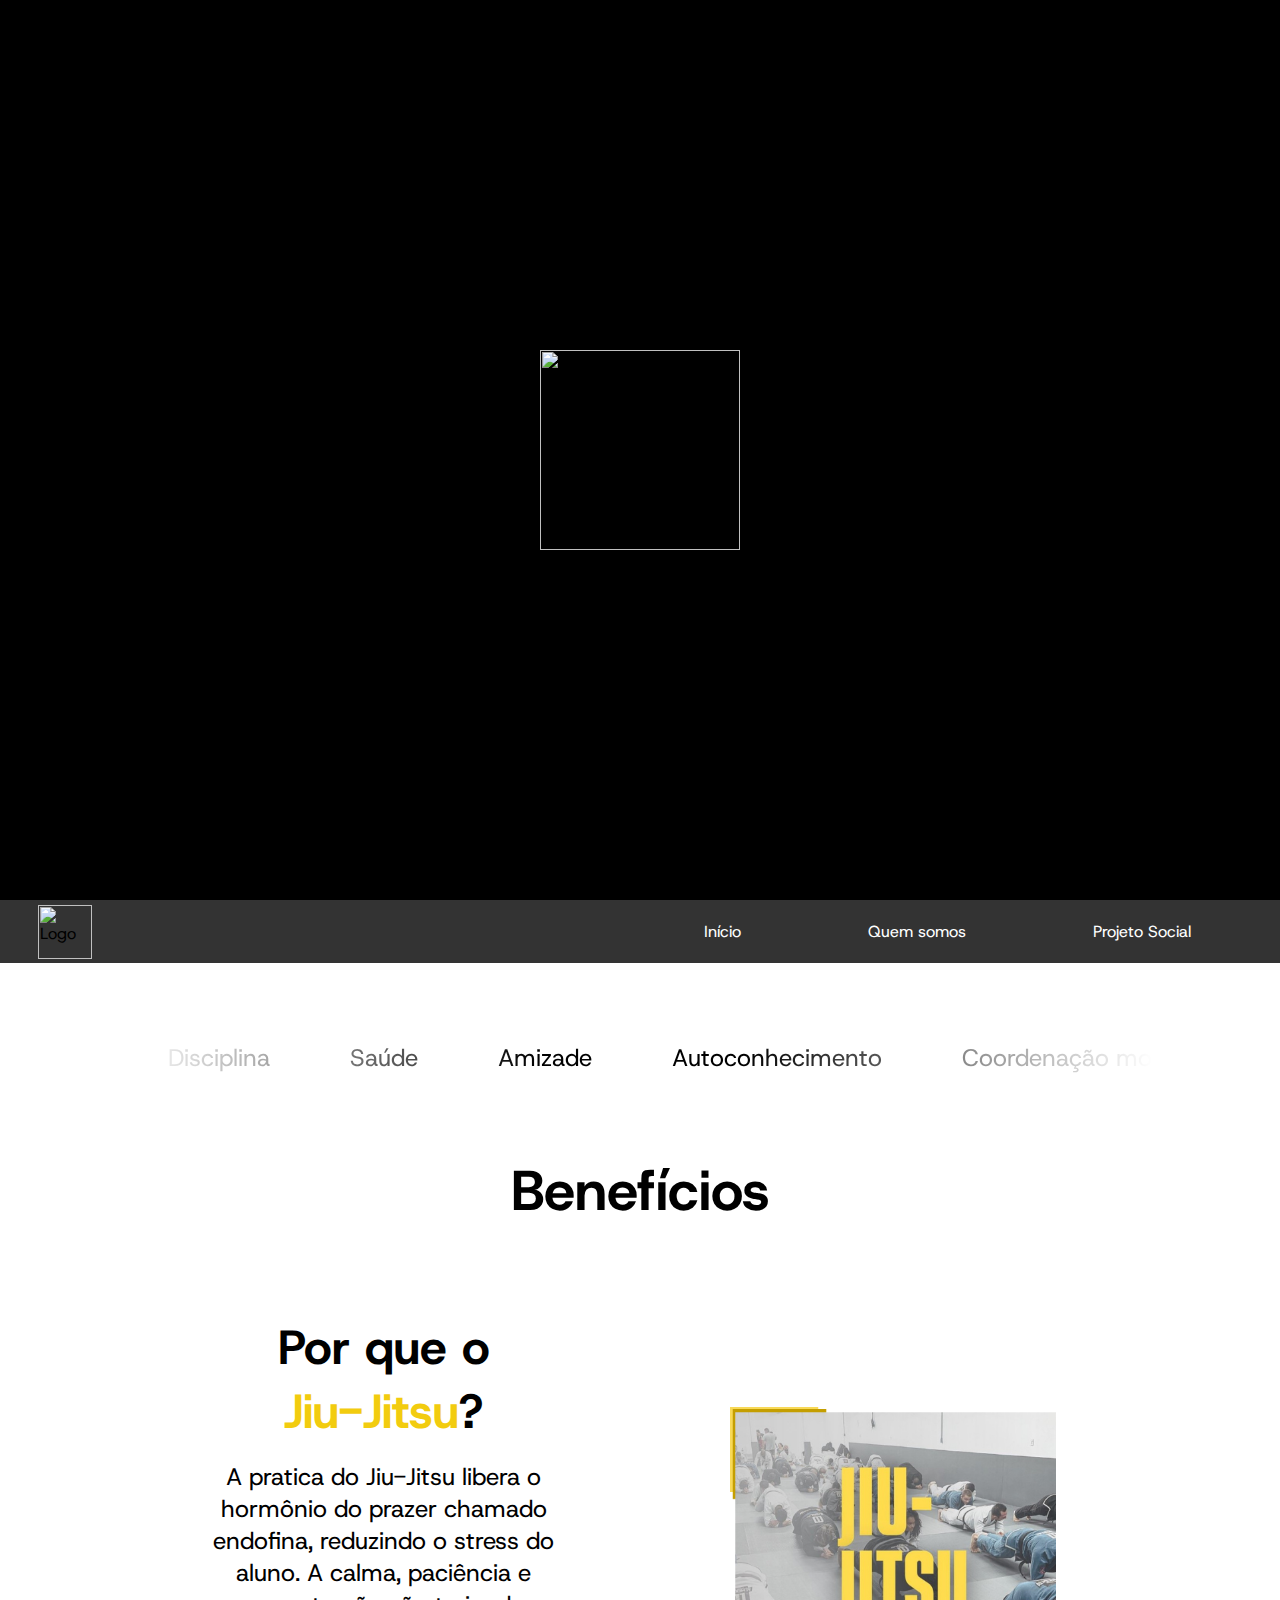
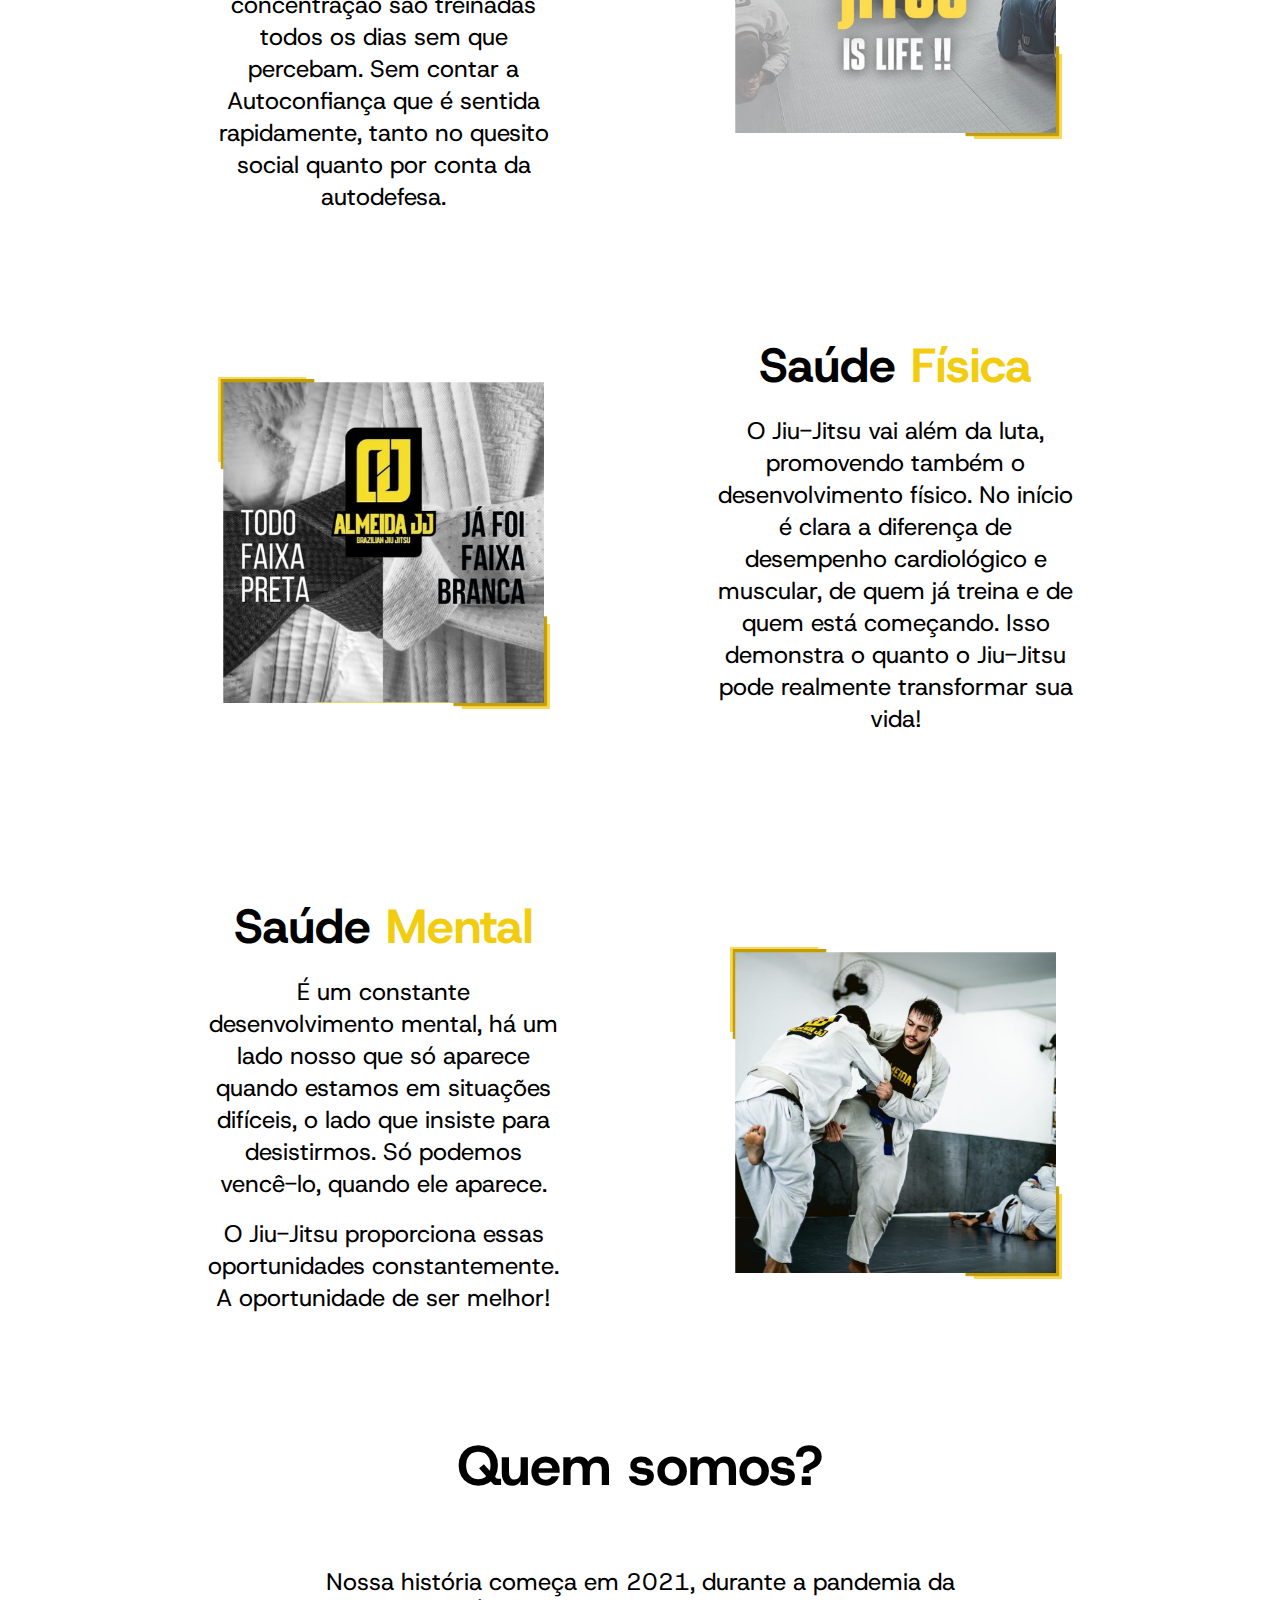
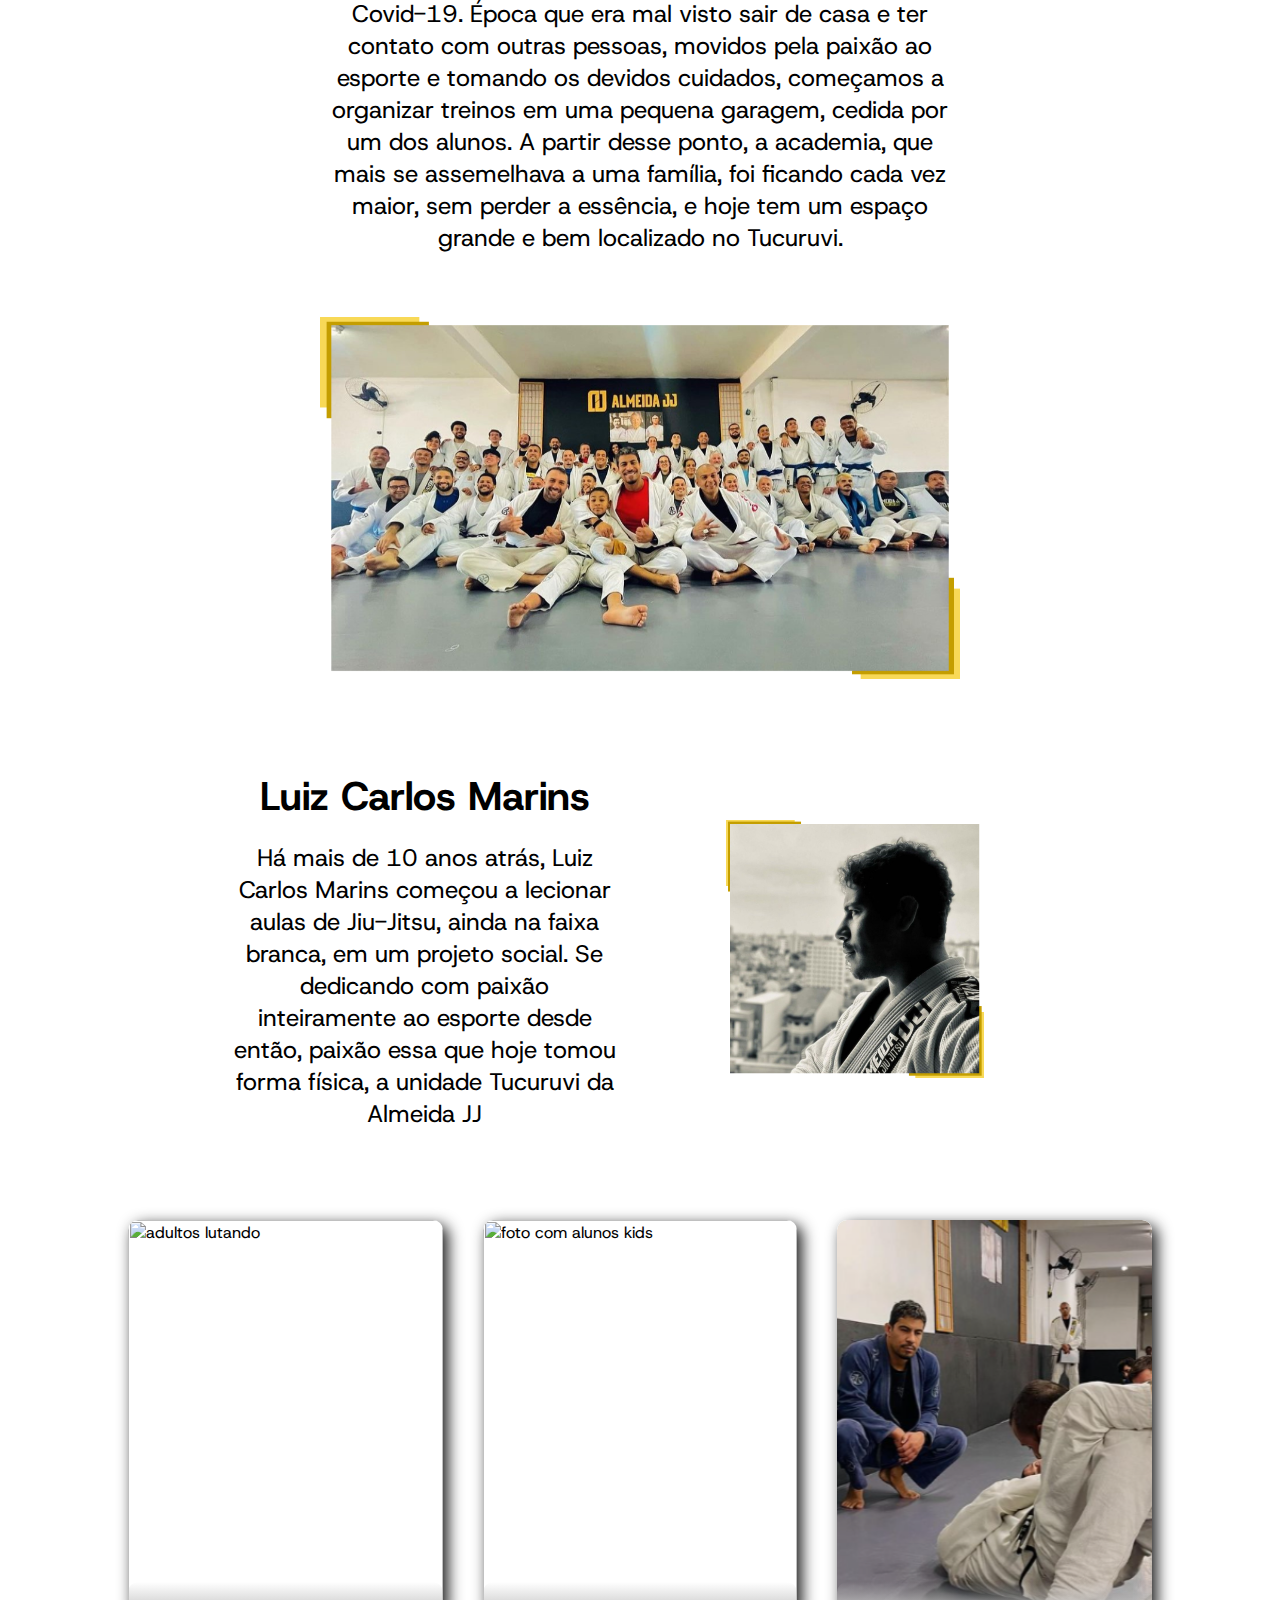
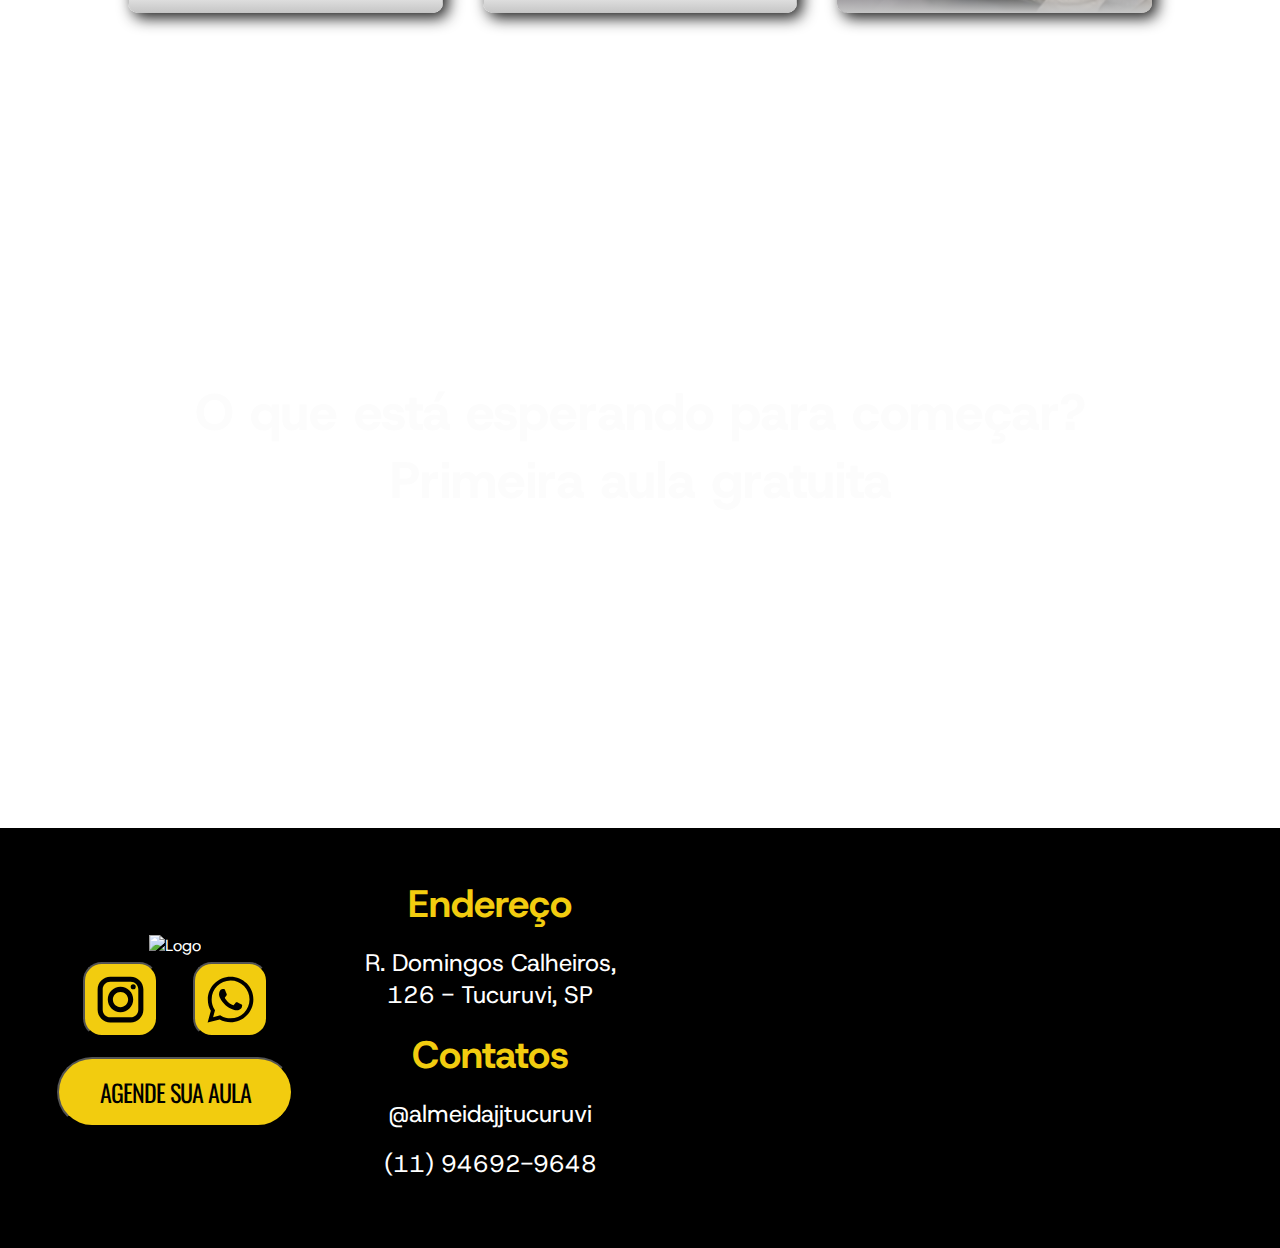
==== commit ff26051c: "arrumando alguns bugs e add botao de voltar ao inicio" ====
--- a/index.html
+++ b/index.html
@@ -11,14 +11,12 @@
     <link rel="stylesheet" href="./css/mediaQuery.css">
     <title>Almeida JJ Tucuruvi</title>
 </head>
-
 <body>
     <div id="intro">
         <img src="./imgs/logoQuadradaRemovedBg.png" alt="logo" style="width: 200px;">
     </div>
-    <header id="home">
+    <header id="home" class="header">
         <!-- primeiro bloco do -->
-        <header class="header">
             <div class="overlay"></div>
             <div class="header-content">
                 <p class="header-title">Pronto para mudar sua vida?</p>
@@ -28,7 +26,7 @@
                 <button class="btn-theme-color modal-toggle"><i class="ti-control-play text-danger"></i> <a href="https://wa.me/5511946929648" target="_blank">Agendar Aula</a></button>
     
             </div>
-        </header><!-- end of page header -->
+<!-- end of page header -->
     </header>
     <main>
         <!-- nav -->
@@ -40,6 +38,8 @@
                 <li><a href="./html/projetoSocial.html">Projeto Social</a></li>
             </ul>
         </nav>
+        <!-- scroll up -->
+            <a class="back-to-top" href="#home"></a>
         <!-- Marquee -->
         <section id="marquee">
             <div class="marqueeText fadeoutHorizontal">
@@ -105,14 +105,16 @@
 
         </section>
 
-        <section id="quemSomos" class="slideInUpScroll">
+        <section id="quemSomos">
             <h2>Quem somos?</h2>
-            <div class="quemSomosText">
-                <p>A melhor equipe de jiu jitsu de São Paulo, tem o compromisso em te ajudar a alcançar os seus
-                    objetivos
-                    como esportista, mas principalmente como pessoa. Corpo e mente saudável, fica muito mais fácil de
-                    contornar todas as adversidades do dia a dia. Marque uma
-                    aula experimental gratuita, e conheça essa arte marcial maravilhosa que muda vidas!</p>
+            <div class="quemSomosText" >
+                <p>Nossa história começa em 2021, durante a pandemia da Covid-19. 
+                    Época que era mal visto sair de casa e ter contato com outras pessoas, 
+                    movidos pela paixão ao esporte e tomando os devidos cuidados, começamos a 
+                    organizar treinos em uma pequena garagem, cedida por um 
+                    dos alunos. A partir desse ponto, a academia, que mais se assemelhava a uma família, foi 
+                    ficando cada vez maior, sem perder a essência, e hoje tem um espaço grande
+                    e bem localizado no Tucuruvi.</p>
             </div>
             <img src="./imgs/familia.png" id="familia" alt="Foto do Grupo inteiro">
             <div id="fundador" class="grid-2">
@@ -134,21 +136,21 @@
                     <div class="box-area">
                         <div class="box zoomInScroll">
                             <img alt="adultos lutando" src="./imgs/aulaAdultos.jpg">
-                            <div class="overlay">
+                            <div class="overlayCard">
                                 <h3>Aula Adultos</h3>
                                 <p>Sem limite de idade</p>
                             </div>
                         </div>
                         <div class="box zoomInScroll">
                             <img alt="foto com alunos kids" src="./imgs/aulaKids.jpeg">
-                            <div class="overlay">
+                            <div class="overlayCard">
                                 <h3>Aula Kids</h3>
                                 <p>A partir de 6 anos.</p>
                             </div>
                         </div>
                         <div class="box zoomInScroll">
                             <img alt="foto professor vendo a luta" src="./imgs/curso.png">
-                            <div class="overlay">
+                            <div class="overlayCard">
                                 <h3>Curso</h3>
                                 <p>Para professores Kids e Intro Class.</p>
                             </div>
--- a/css/style.css
+++ b/css/style.css
@@ -60,6 +60,7 @@
     background-image: url(../imgs/alunosPB.JPEG);
     background-size: cover;
     background-position: center;
+    z-index: 97;
   }
   
   .header .overlay {
@@ -178,6 +179,20 @@
         }
     }
 }
+
+/* botao back to top */
+.back-to-top {
+    background-color: var(--amareloJJ);
+    border-radius: 65px;
+    box-shadow: 2px 3px 19px -2px rgba(0, 0, 0, .75);
+    cursor: pointer;
+    height: 40px;
+    width: 40px;
+    position: fixed;
+    bottom: 2%;
+    right: 1%;
+    content: url('../imgs/arrow.png');
+  }
 
 /* ======================= */
 /* marquee */
@@ -292,7 +307,10 @@
 
 }
 
-
+body{
+    overflow-x: hidden;
+
+}
 /* ======================= */
 /* section quem somos */
 #quemSomos, #porQue {
@@ -312,18 +330,20 @@
     text-align: center;
     width: 50%;
     margin: 5vh auto;
+    
 }
 
 #fundador {
     margin: 10vh auto 0;
     width: 70%;
-    overflow-x: hidden;
+    text-align: center;
 
     #infoLuizao {
         margin: 0 auto;
         text-align: center;
         width: 90%;
         h2{
+            font-size: 2.5rem;
             margin-bottom: 5%;
         }
 
@@ -372,7 +392,7 @@
     display: block;
     transition: transform 0.5s;
 }
-.overlay {
+.overlayCard {
 	width: 100%;
 	height: 0;
 	background: linear-gradient(transparent ,#c5c5c5 100%);
@@ -389,7 +409,7 @@
     text-align: center;
 	transition: height 0.5s;
 }
-.overlay h3 {
+.overlayCard h3 {
 	font-weight: 500;
 	margin-bottom: 5px;
 	margin-top: 70%;
@@ -400,7 +420,7 @@
     transform: scale(1.1);
     
 }
-.box:hover .overlay{
+.box:hover .overlayCard{
     height: 100%;
 }
 
@@ -605,12 +625,16 @@
     animation: slideInRight;
     animation-timeline: view();
     animation-range: cover -50vh cover 50%;
-
 }
 
 .zoomInScroll{
     animation: zoomIn;
     animation-timeline: view();
     animation-range: cover -40vh cover 65%;
-
-}
+}
+
+.fadeInScroll{
+    animation: fadeIn;
+    animation-timeline: view();
+    animation-range: cover -10vh cover 45%;
+}
--- a/css/mediaQuery.css
+++ b/css/mediaQuery.css
@@ -263,7 +263,10 @@
     #fundador {
         display: flex;
         flex-direction: column-reverse;
-
+        #Luizao img{
+            width: 60%;
+        }
+        
     }
 
     /* marquee projeto social */
